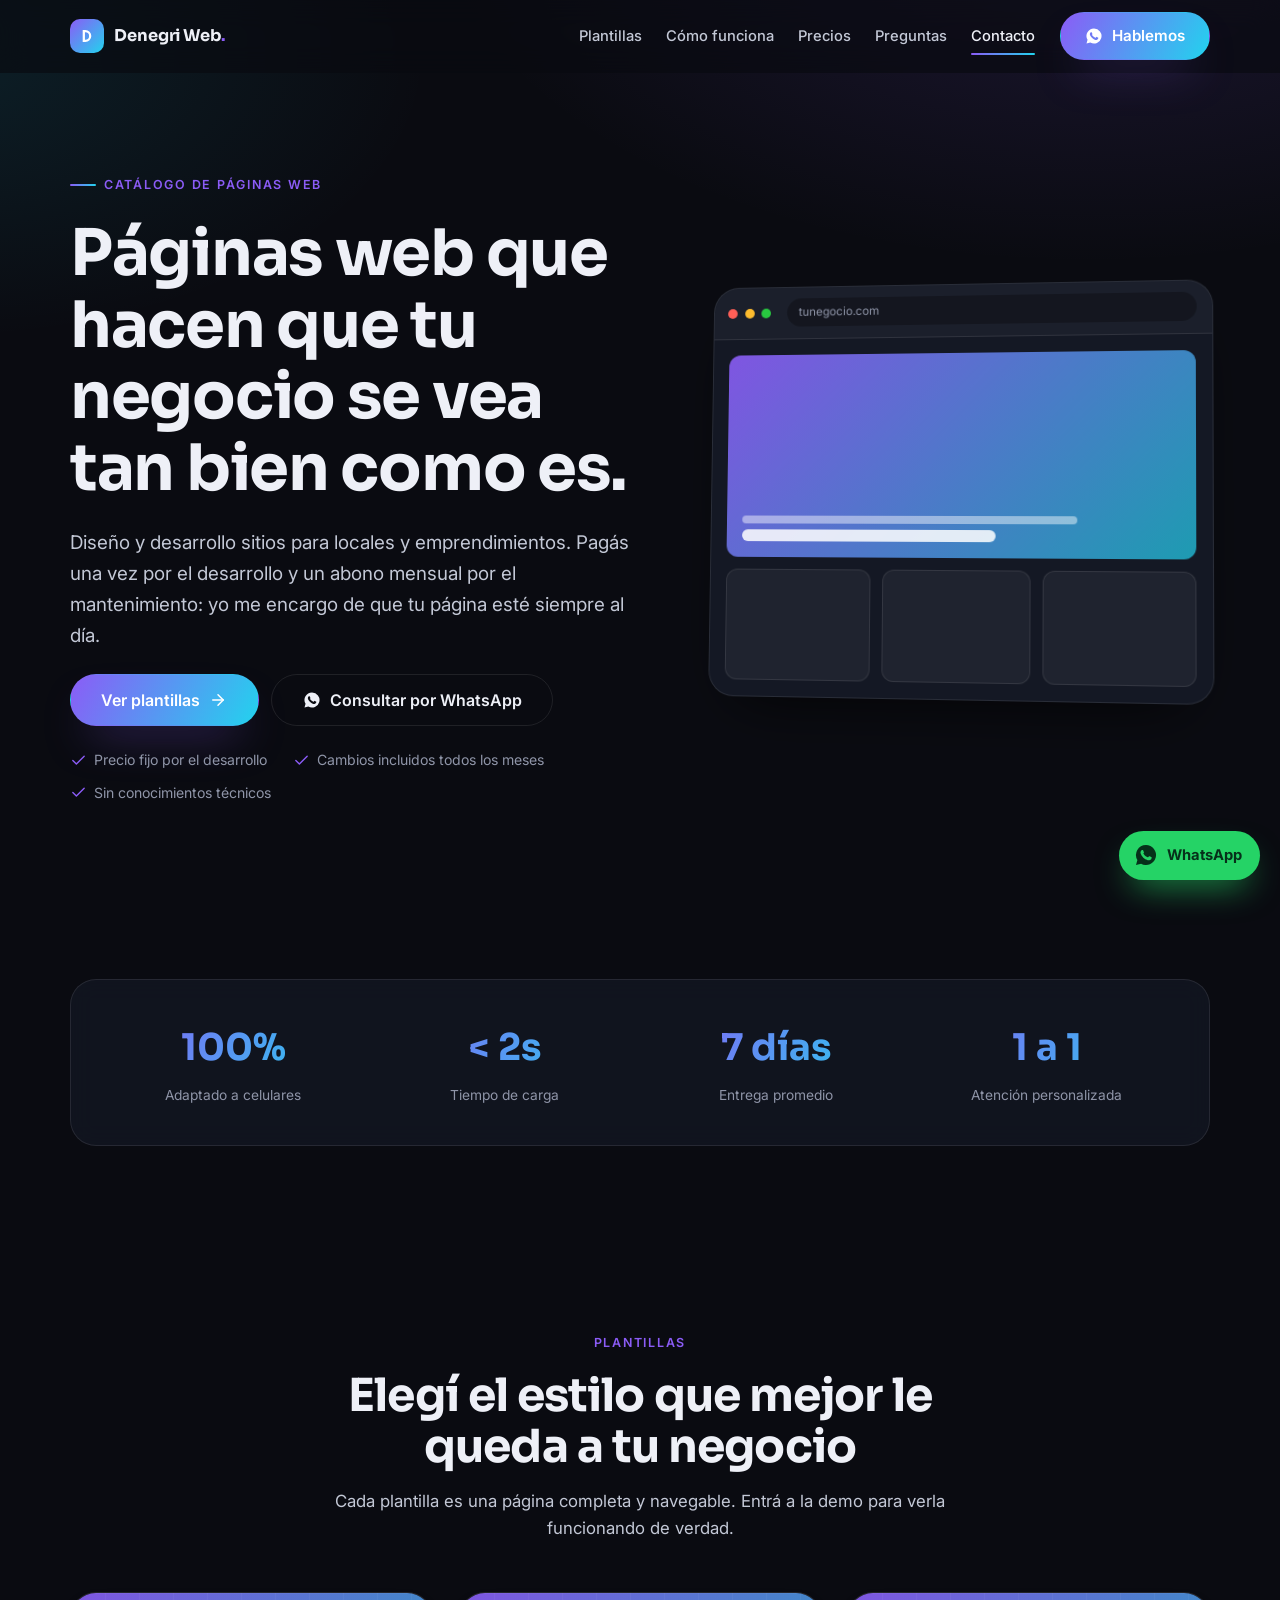
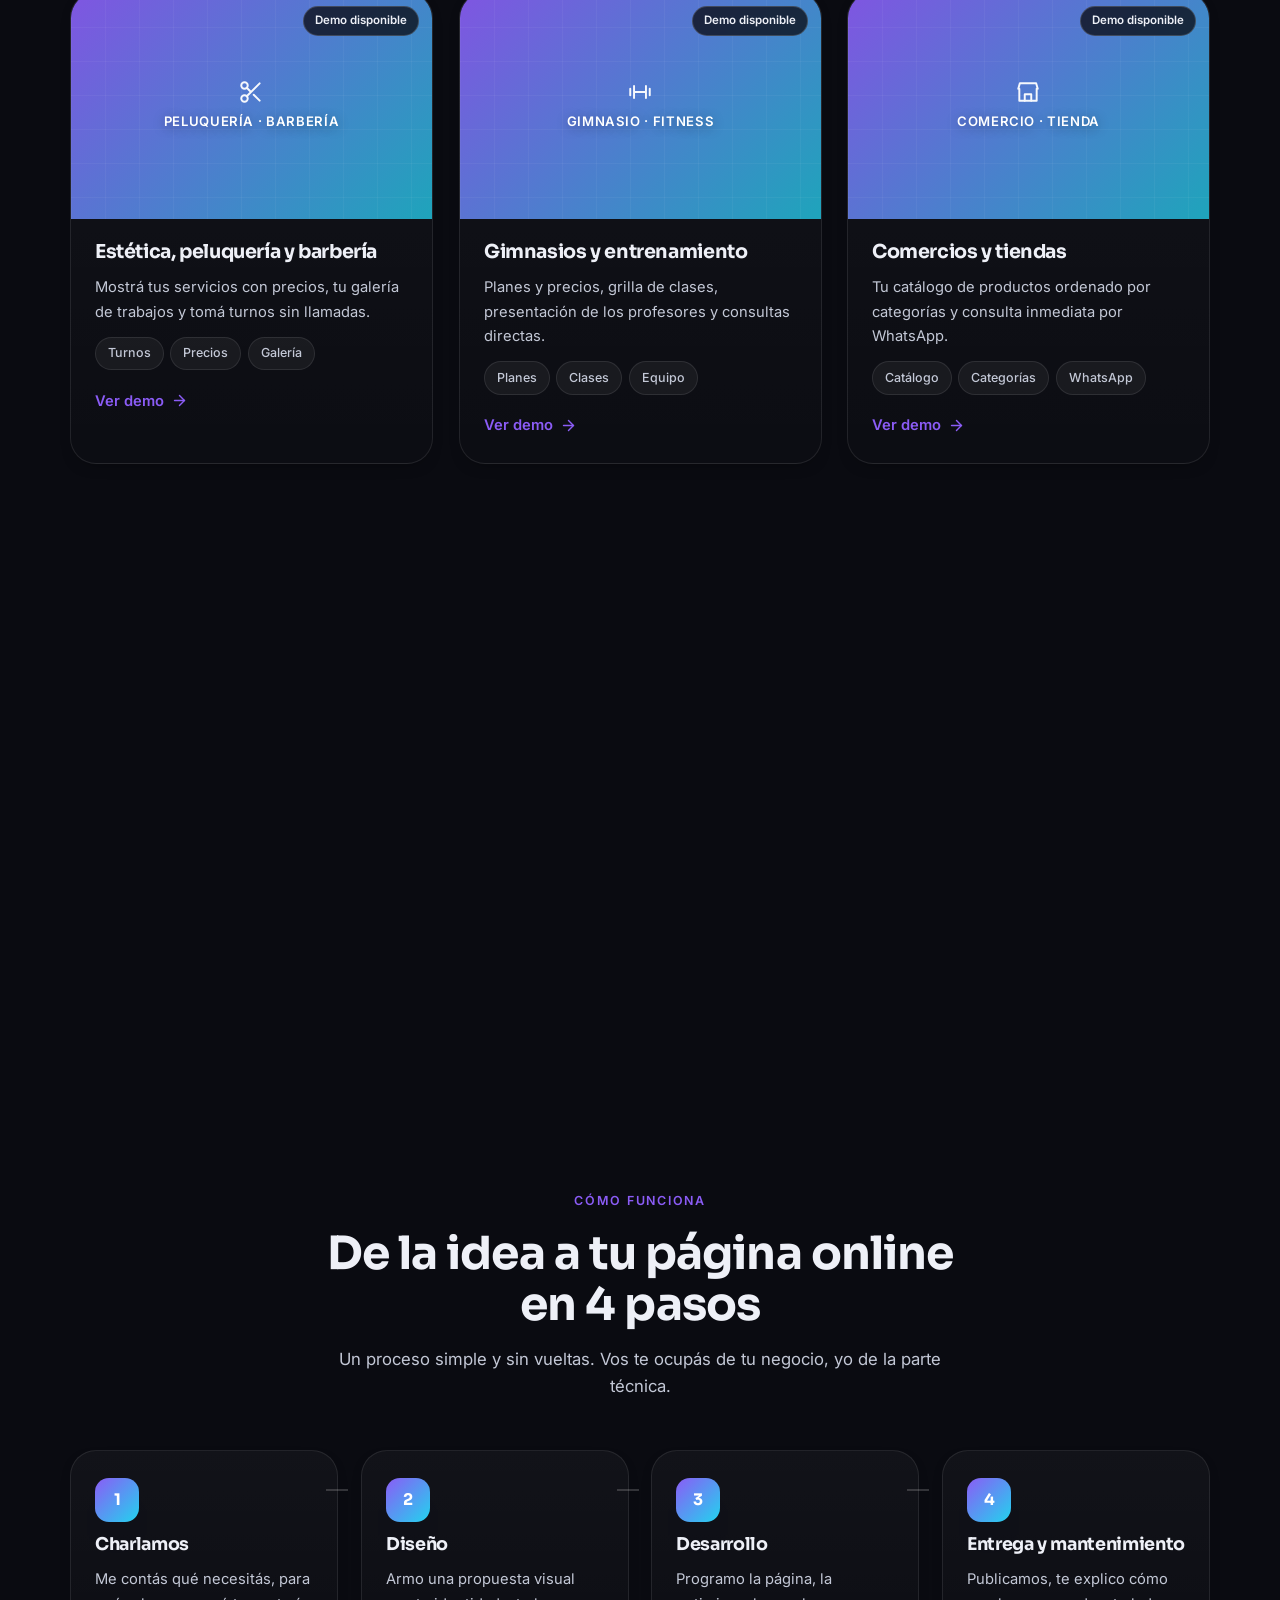
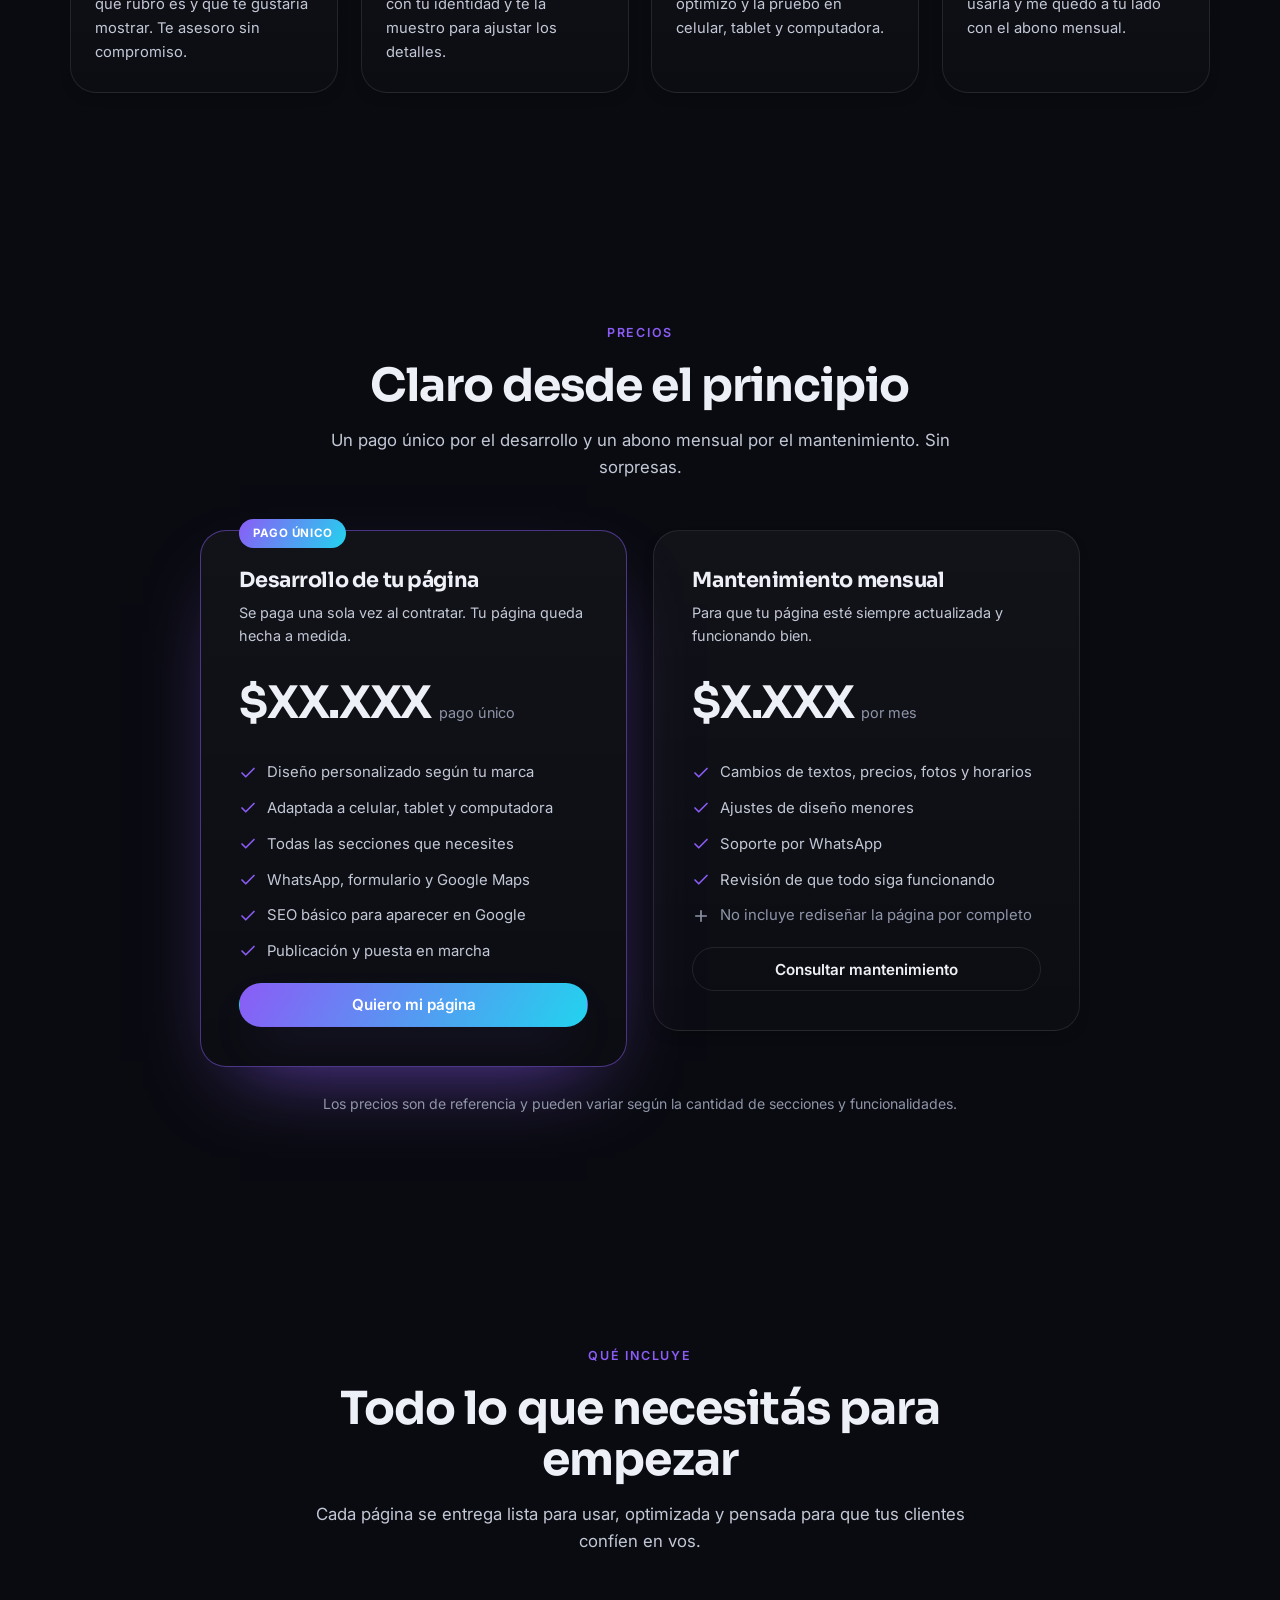
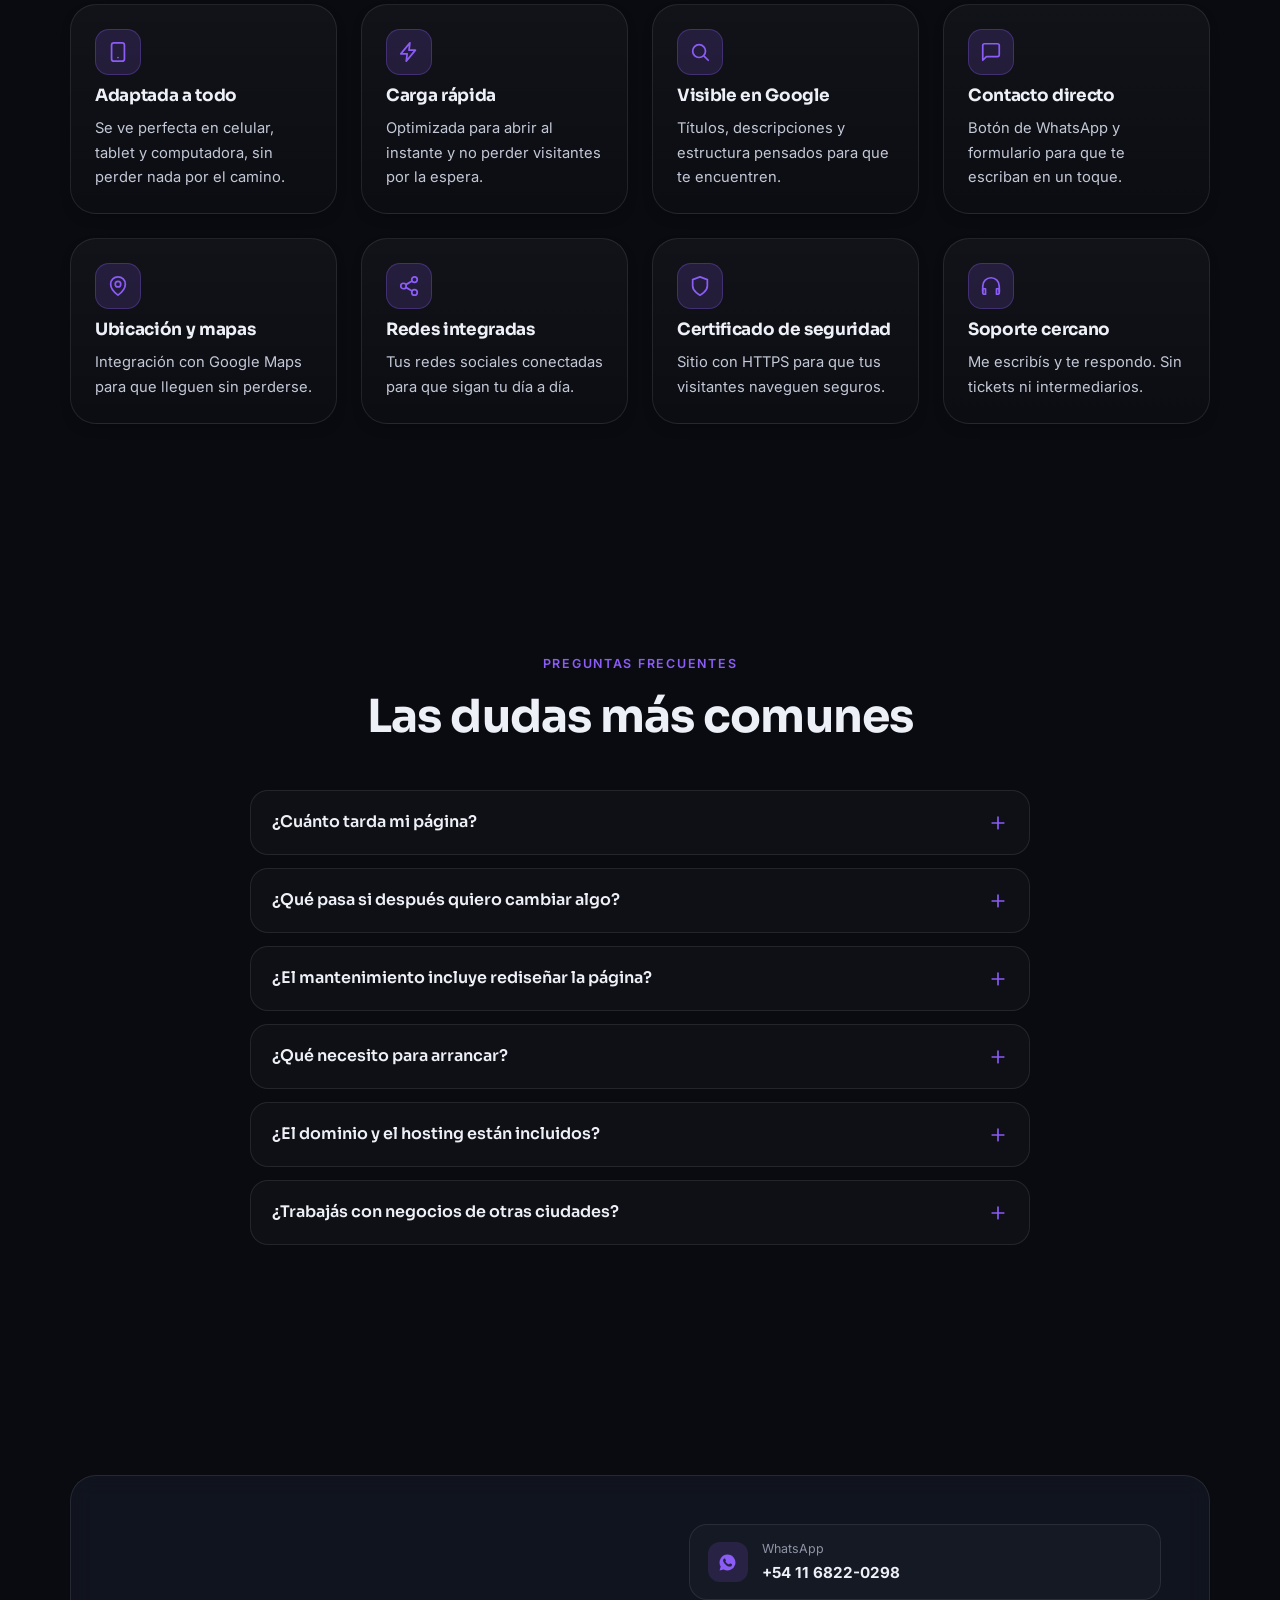
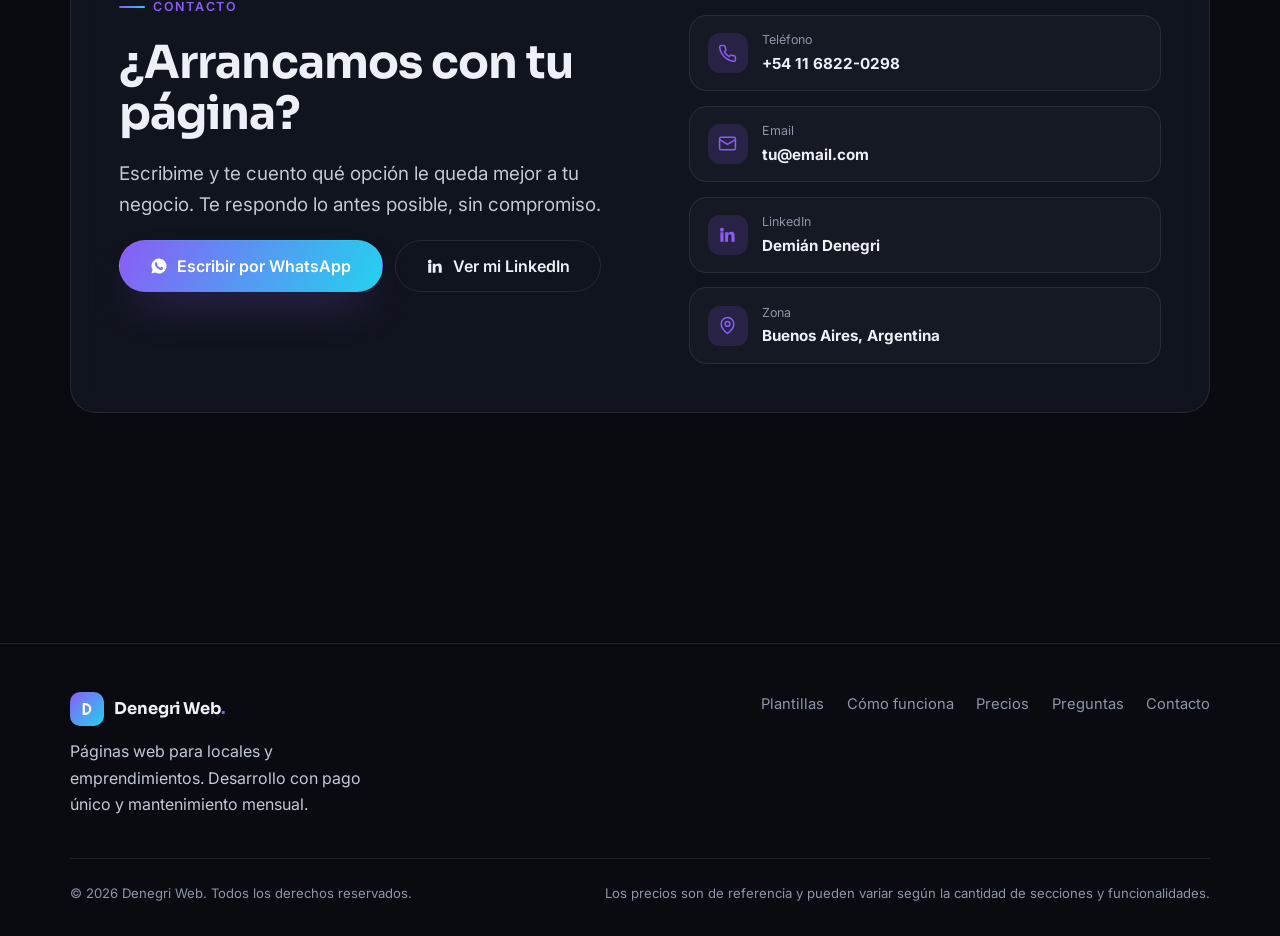
==== index.html @ c5ef7405 "Sitio inicial: catalogo de paginas web con 5 demos (Denegri Web)" ====
<!DOCTYPE html>
<html lang="es">
<head>
  <meta charset="UTF-8" />
  <meta name="viewport" content="width=device-width, initial-scale=1.0" />
  <title>Denegri Web — Páginas web para tu negocio</title>
  <meta name="description" content="Páginas web para locales y emprendimientos: pagás una vez por el desarrollo y un abono mensual por el mantenimiento. Mirá las plantillas disponibles." />
  <meta name="theme-color" content="#0a0b11" />
  <link rel="icon" type="image/svg+xml" href="assets/img/favicon.svg" />
  <link rel="apple-touch-icon" href="assets/img/favicon.svg" />

  <meta property="og:type" content="website" />
  <meta property="og:title" content="Catálogo de páginas web para tu negocio" />
  <meta property="og:description" content="Plantillas listas para tu local. Desarrollo con pago único y mantenimiento mensual." />

  <link rel="preconnect" href="https://fonts.googleapis.com" />
  <link rel="preconnect" href="https://fonts.gstatic.com" crossorigin />
  <link href="https://fonts.googleapis.com/css2?family=Sora:wght@500;600;700;800&family=Inter:wght@400;500;600;700&display=swap" rel="stylesheet" />

  <link rel="stylesheet" href="assets/css/base.css" />
  <link rel="stylesheet" href="assets/css/catalog.css" />
</head>
<body>
  <a class="skip-link" href="#contenido">Saltar al contenido</a>

  <!-- ============================================================ HEADER -->
  <header class="site-header" data-header>
    <div class="container site-header__inner">
      <a class="brand" href="#inicio" aria-label="Denegri Web — Inicio">
        <span class="brand__mark" aria-hidden="true">
          <svg viewBox="0 0 24 24" fill="currentColor"><path fill-rule="evenodd" d="M6.25 4h3.5a8 8 0 0 1 0 16H6.25zM9.25 7h0.5a5 5 0 0 1 0 10h-0.5z"/></svg>
        </span>
        <span class="brand__name"><span data-config="marca">Denegri Web</span><span class="brand__dot" aria-hidden="true">.</span></span>
      </a>

      <button class="menu-toggle" data-menu-toggle aria-expanded="false" aria-controls="nav-principal" aria-label="Abrir menú">
        <svg viewBox="0 0 24 24" fill="none" stroke="currentColor" stroke-width="2" stroke-linecap="round"><path d="M4 7h16M4 12h16M4 17h16"/></svg>
      </button>

      <nav class="site-nav" id="nav-principal" data-menu aria-label="Navegación principal">
        <div class="site-nav__links">
          <a href="#plantillas" data-nav-link>Plantillas</a>
          <a href="#proceso" data-nav-link>Cómo funciona</a>
          <a href="#precios" data-nav-link>Precios</a>
          <a href="#faq" data-nav-link>Preguntas</a>
          <a href="#contacto" data-nav-link>Contacto</a>
        </div>
        <a class="btn btn--primary" data-config-href="whatsapp">
          <svg viewBox="0 0 24 24" fill="currentColor" aria-hidden="true"><path d="M12 2a10 10 0 0 0-8.6 15.1L2 22l5.1-1.3A10 10 0 1 0 12 2Zm5.3 14.1c-.2.6-1.3 1.2-1.8 1.2-.5.1-1 .1-1.7-.1-.4-.1-.9-.3-1.6-.6-2.7-1.2-4.5-4-4.6-4.2-.1-.2-1.1-1.5-1.1-2.8s.7-2 .9-2.2c.2-.3.5-.3.7-.3h.5c.1 0 .4-.1.6.4l.7 1.7c.1.1.1.3 0 .5l-.3.4c-.1.1-.3.3-.1.6.2.3.8 1.3 1.7 2.1 1.2 1 2.1 1.3 2.4 1.5.3.1.4.1.6-.1l.8-.9c.2-.2.3-.2.6-.1l1.6.8c.2.1.4.2.4.3.1.1.1.6-.1 1.2Z"/></svg>
          Hablemos
        </a>
      </nav>
    </div>
  </header>

  <main id="contenido">

    <!-- ============================================================ HERO -->
    <section class="hero" id="inicio">
      <div class="container hero__grid">
        <div class="hero__copy reveal">
          <span class="eyebrow">Catálogo de páginas web</span>
          <h1 data-config="heroTitulo">Páginas web que hacen que tu negocio se vea tan bien como es.</h1>
          <p class="lead" data-config="heroSubtitulo">
            Diseño y desarrollo sitios para locales y emprendimientos. Pagás una vez por el desarrollo
            y un abono mensual por el mantenimiento: yo me encargo de que tu página esté siempre al día.
          </p>

          <div class="hero__actions">
            <a class="btn btn--primary btn--lg" href="#plantillas">
              Ver plantillas
              <svg viewBox="0 0 24 24" fill="none" stroke="currentColor" stroke-width="2" stroke-linecap="round" stroke-linejoin="round" aria-hidden="true"><path d="M5 12h14"/><path d="m12 5 7 7-7 7"/></svg>
            </a>
            <a class="btn btn--ghost btn--lg" data-config-href="whatsapp" data-wa="¡Hola! Quiero consultar por una página web para mi negocio.">
              <svg viewBox="0 0 24 24" fill="currentColor" aria-hidden="true"><path d="M12 2a10 10 0 0 0-8.6 15.1L2 22l5.1-1.3A10 10 0 1 0 12 2Zm5.3 14.1c-.2.6-1.3 1.2-1.8 1.2-.5.1-1 .1-1.7-.1-.4-.1-.9-.3-1.6-.6-2.7-1.2-4.5-4-4.6-4.2-.1-.2-1.1-1.5-1.1-2.8s.7-2 .9-2.2c.2-.3.5-.3.7-.3h.5c.1 0 .4-.1.6.4l.7 1.7c.1.1.1.3 0 .5l-.3.4c-.1.1-.3.3-.1.6.2.3.8 1.3 1.7 2.1 1.2 1 2.1 1.3 2.4 1.5.3.1.4.1.6-.1l.8-.9c.2-.2.3-.2.6-.1l1.6.8c.2.1.4.2.4.3.1.1.1.6-.1 1.2Z"/></svg>
              Consultar por WhatsApp
            </a>
          </div>

          <div class="hero__proof">
            <span>
              <svg viewBox="0 0 24 24" fill="none" stroke="currentColor" stroke-width="2" stroke-linecap="round" stroke-linejoin="round" aria-hidden="true"><path d="M20 6 9 17l-5-5"/></svg>
              Precio fijo por el desarrollo
            </span>
            <span>
              <svg viewBox="0 0 24 24" fill="none" stroke="currentColor" stroke-width="2" stroke-linecap="round" stroke-linejoin="round" aria-hidden="true"><path d="M20 6 9 17l-5-5"/></svg>
              Cambios incluidos todos los meses
            </span>
            <span>
              <svg viewBox="0 0 24 24" fill="none" stroke="currentColor" stroke-width="2" stroke-linecap="round" stroke-linejoin="round" aria-hidden="true"><path d="M20 6 9 17l-5-5"/></svg>
              Sin conocimientos técnicos
            </span>
          </div>
        </div>

        <div class="hero__visual reveal" data-delay="2" aria-hidden="true">
          <div class="browser">
            <div class="browser__bar">
              <span class="browser__dot"></span>
              <span class="browser__dot"></span>
              <span class="browser__dot"></span>
              <span class="browser__url">tunegocio.com</span>
            </div>
            <div class="browser__body">
              <div class="browser__hero"></div>
              <div class="browser__row">
                <div class="browser__cell"></div>
                <div class="browser__cell"></div>
                <div class="browser__cell"></div>
              </div>
            </div>
          </div>
        </div>
      </div>
    </section>

    <!-- ====================================================== STATS STRIP -->
    <section class="section--tight">
      <div class="container">
        <div class="panel stats reveal">
          <div class="stat"><strong>100%</strong><span>Adaptado a celulares</span></div>
          <div class="stat"><strong>&lt; 2s</strong><span>Tiempo de carga</span></div>
          <div class="stat"><strong>7 días</strong><span>Entrega promedio</span></div>
          <div class="stat"><strong>1 a 1</strong><span>Atención personalizada</span></div>
        </div>
      </div>
    </section>

    <!-- ======================================================= PLANTILLAS -->
    <section class="section" id="plantillas">
      <div class="container">
        <div class="section-head section-head--center reveal">
          <span class="eyebrow">Plantillas</span>
          <h2>Elegí el estilo que mejor le queda a tu negocio</h2>
          <p>Cada plantilla es una página completa y navegable. Entrá a la demo para verla funcionando de verdad.</p>
        </div>

        <div class="templates" style="margin-top: 3rem">

          <!-- 1. Peluquería -->
          <article class="template-card card reveal">
            <div class="template-card__preview">
              <div class="ph">
                <div class="ph__label">
                  <svg viewBox="0 0 24 24" fill="none" stroke="currentColor" stroke-width="1.8" stroke-linecap="round" stroke-linejoin="round"><circle cx="6" cy="6" r="3"/><circle cx="6" cy="18" r="3"/><path d="M20 4 8.1 15.9M14.5 14.5 20 20M8.1 8.1 12 12"/></svg>
                  Peluquería · Barbería
                </div>
              </div>
              <span class="template-card__flag">Demo disponible</span>
            </div>
            <div class="template-card__body">
              <h3>Estética, peluquería y barbería</h3>
              <p>Mostrá tus servicios con precios, tu galería de trabajos y tomá turnos sin llamadas.</p>
              <div class="template-card__tags">
                <span class="chip">Turnos</span>
                <span class="chip">Precios</span>
                <span class="chip">Galería</span>
              </div>
              <a class="template-card__link" href="demos/peluqueria.html">
                Ver demo
                <svg viewBox="0 0 24 24" fill="none" stroke="currentColor" stroke-width="2" stroke-linecap="round" stroke-linejoin="round" aria-hidden="true"><path d="M5 12h14"/><path d="m12 5 7 7-7 7"/></svg>
              </a>
            </div>
          </article>

          <!-- 2. Gimnasio -->
          <article class="template-card card reveal" data-delay="1">
            <div class="template-card__preview">
              <div class="ph">
                <div class="ph__label">
                  <svg viewBox="0 0 24 24" fill="none" stroke="currentColor" stroke-width="1.8" stroke-linecap="round" stroke-linejoin="round"><path d="M6.5 6.5v11M3 9v6M17.5 6.5v11M21 9v6M6.5 12h11"/></svg>
                  Gimnasio · Fitness
                </div>
              </div>
              <span class="template-card__flag">Demo disponible</span>
            </div>
            <div class="template-card__body">
              <h3>Gimnasios y entrenamiento</h3>
              <p>Planes y precios, grilla de clases, presentación de los profesores y consultas directas.</p>
              <div class="template-card__tags">
                <span class="chip">Planes</span>
                <span class="chip">Clases</span>
                <span class="chip">Equipo</span>
              </div>
              <a class="template-card__link" href="demos/gimnasio.html">
                Ver demo
                <svg viewBox="0 0 24 24" fill="none" stroke="currentColor" stroke-width="2" stroke-linecap="round" stroke-linejoin="round" aria-hidden="true"><path d="M5 12h14"/><path d="m12 5 7 7-7 7"/></svg>
              </a>
            </div>
          </article>

          <!-- 3. Tienda -->
          <article class="template-card card reveal" data-delay="2">
            <div class="template-card__preview">
              <div class="ph">
                <div class="ph__label">
                  <svg viewBox="0 0 24 24" fill="none" stroke="currentColor" stroke-width="1.8" stroke-linecap="round" stroke-linejoin="round"><path d="M3 9 4.5 4h15L21 9"/><path d="M4 9v11h16V9"/><path d="M9 20v-6h6v6"/></svg>
                  Comercio · Tienda
                </div>
              </div>
              <span class="template-card__flag">Demo disponible</span>
            </div>
            <div class="template-card__body">
              <h3>Comercios y tiendas</h3>
              <p>Tu catálogo de productos ordenado por categorías y consulta inmediata por WhatsApp.</p>
              <div class="template-card__tags">
                <span class="chip">Catálogo</span>
                <span class="chip">Categorías</span>
                <span class="chip">WhatsApp</span>
              </div>
              <a class="template-card__link" href="demos/tienda.html">
                Ver demo
                <svg viewBox="0 0 24 24" fill="none" stroke="currentColor" stroke-width="2" stroke-linecap="round" stroke-linejoin="round" aria-hidden="true"><path d="M5 12h14"/><path d="m12 5 7 7-7 7"/></svg>
              </a>
            </div>
          </article>

          <!-- 4. Servicios profesionales -->
          <article class="template-card card reveal" data-delay="3">
            <div class="template-card__preview">
              <div class="ph">
                <div class="ph__label">
                  <svg viewBox="0 0 24 24" fill="none" stroke="currentColor" stroke-width="1.8" stroke-linecap="round" stroke-linejoin="round"><rect x="2" y="7" width="20" height="14" rx="2"/><path d="M16 21V5a2 2 0 0 0-2-2h-4a2 2 0 0 0-2 2v16"/></svg>
                  Servicios profesionales
                </div>
              </div>
              <span class="template-card__flag">Demo disponible</span>
            </div>
            <div class="template-card__body">
              <h3>Servicios profesionales</h3>
              <p>Presentá tu trabajo con portfolio y testimonios para generar confianza desde el primer clic.</p>
              <div class="template-card__tags">
                <span class="chip">Portfolio</span>
                <span class="chip">Servicios</span>
                <span class="chip">Contacto</span>
              </div>
              <a class="template-card__link" href="demos/servicios.html">
                Ver demo
                <svg viewBox="0 0 24 24" fill="none" stroke="currentColor" stroke-width="2" stroke-linecap="round" stroke-linejoin="round" aria-hidden="true"><path d="M5 12h14"/><path d="m12 5 7 7-7 7"/></svg>
              </a>
            </div>
          </article>

          <!-- 5. Eventos -->
          <article class="template-card card reveal" data-delay="4">
            <div class="template-card__preview">
              <div class="ph">
                <div class="ph__label">
                  <svg viewBox="0 0 24 24" fill="none" stroke="currentColor" stroke-width="1.8" stroke-linecap="round" stroke-linejoin="round"><rect x="3" y="8" width="18" height="4" rx="1"/><path d="M5 12v9h14v-9M12 8v13"/><path d="M12 8a3 3 0 1 0-3-3c0 3 3 3 3 3Zm0 0a3 3 0 1 1 3-3c0 3-3 3-3 3Z"/></svg>
                  Eventos · Fiestas
                </div>
              </div>
              <span class="template-card__flag">Demo disponible</span>
            </div>
            <div class="template-card__body">
              <h3>Salones de eventos y fiestas</h3>
              <p>Mostrá el salón, los paquetes disponibles y recibí pedidos de presupuesto online.</p>
              <div class="template-card__tags">
                <span class="chip">Salón</span>
                <span class="chip">Paquetes</span>
                <span class="chip">Presupuesto</span>
              </div>
              <a class="template-card__link" href="demos/eventos.html">
                Ver demo
                <svg viewBox="0 0 24 24" fill="none" stroke="currentColor" stroke-width="2" stroke-linecap="round" stroke-linejoin="round" aria-hidden="true"><path d="M5 12h14"/><path d="m12 5 7 7-7 7"/></svg>
              </a>
            </div>
          </article>

        </div>
      </div>
    </section>

    <!-- ========================================================== PROCESO -->
    <section class="section" id="proceso">
      <div class="container">
        <div class="section-head section-head--center reveal">
          <span class="eyebrow">Cómo funciona</span>
          <h2>De la idea a tu página online en 4 pasos</h2>
          <p>Un proceso simple y sin vueltas. Vos te ocupás de tu negocio, yo de la parte técnica.</p>
        </div>

        <div class="process" style="margin-top: 3rem">
          <div class="step card reveal">
            <span class="step__num">1</span>
            <h3>Charlamos</h3>
            <p>Me contás qué necesitás, para qué rubro es y qué te gustaría mostrar. Te asesoro sin compromiso.</p>
          </div>
          <div class="step card reveal" data-delay="1">
            <span class="step__num">2</span>
            <h3>Diseño</h3>
            <p>Armo una propuesta visual con tu identidad y te la muestro para ajustar los detalles.</p>
          </div>
          <div class="step card reveal" data-delay="2">
            <span class="step__num">3</span>
            <h3>Desarrollo</h3>
            <p>Programo la página, la optimizo y la pruebo en celular, tablet y computadora.</p>
          </div>
          <div class="step card reveal" data-delay="3">
            <span class="step__num">4</span>
            <h3>Entrega y mantenimiento</h3>
            <p>Publicamos, te explico cómo usarla y me quedo a tu lado con el abono mensual.</p>
          </div>
        </div>
      </div>
    </section>

    <!-- ========================================================== PRECIOS -->
    <section class="section" id="precios">
      <div class="container">
        <div class="section-head section-head--center reveal">
          <span class="eyebrow">Precios</span>
          <h2>Claro desde el principio</h2>
          <p>Un pago único por el desarrollo y un abono mensual por el mantenimiento. Sin sorpresas.</p>
        </div>

        <div class="pricing" style="margin-top: 3rem">

          <!-- Pago único -->
          <article class="price-card card price-card--featured reveal">
            <span class="price-card__tag">Pago único</span>
            <div class="price-card__head">
              <h3>Desarrollo de tu página</h3>
              <p>Se paga una sola vez al contratar. Tu página queda hecha a medida.</p>
            </div>
            <div class="price-card__amount">
              <strong data-config="precios.desarrollo">$XX.XXX</strong>
              <span>pago único</span>
            </div>
            <ul>
              <li><svg viewBox="0 0 24 24" fill="none" stroke="currentColor" stroke-width="2.2" stroke-linecap="round" stroke-linejoin="round" aria-hidden="true"><path d="M20 6 9 17l-5-5"/></svg> Diseño personalizado según tu marca</li>
              <li><svg viewBox="0 0 24 24" fill="none" stroke="currentColor" stroke-width="2.2" stroke-linecap="round" stroke-linejoin="round" aria-hidden="true"><path d="M20 6 9 17l-5-5"/></svg> Adaptada a celular, tablet y computadora</li>
              <li><svg viewBox="0 0 24 24" fill="none" stroke="currentColor" stroke-width="2.2" stroke-linecap="round" stroke-linejoin="round" aria-hidden="true"><path d="M20 6 9 17l-5-5"/></svg> Todas las secciones que necesites</li>
              <li><svg viewBox="0 0 24 24" fill="none" stroke="currentColor" stroke-width="2.2" stroke-linecap="round" stroke-linejoin="round" aria-hidden="true"><path d="M20 6 9 17l-5-5"/></svg> WhatsApp, formulario y Google Maps</li>
              <li><svg viewBox="0 0 24 24" fill="none" stroke="currentColor" stroke-width="2.2" stroke-linecap="round" stroke-linejoin="round" aria-hidden="true"><path d="M20 6 9 17l-5-5"/></svg> SEO básico para aparecer en Google</li>
              <li><svg viewBox="0 0 24 24" fill="none" stroke="currentColor" stroke-width="2.2" stroke-linecap="round" stroke-linejoin="round" aria-hidden="true"><path d="M20 6 9 17l-5-5"/></svg> Publicación y puesta en marcha</li>
            </ul>
            <a class="btn btn--primary btn--block" data-config-href="whatsapp" data-wa="¡Hola! Quiero cotizar el desarrollo de mi página web.">Quiero mi página</a>
          </article>

          <!-- Mantenimiento -->
          <article class="price-card card reveal" data-delay="1">
            <div class="price-card__head">
              <h3>Mantenimiento mensual</h3>
              <p>Para que tu página esté siempre actualizada y funcionando bien.</p>
            </div>
            <div class="price-card__amount">
              <strong data-config="precios.mantenimiento">$X.XXX</strong>
              <span data-config="precios.mantenimientoPeriodo">por mes</span>
            </div>
            <ul>
              <li><svg viewBox="0 0 24 24" fill="none" stroke="currentColor" stroke-width="2.2" stroke-linecap="round" stroke-linejoin="round" aria-hidden="true"><path d="M20 6 9 17l-5-5"/></svg> Cambios de textos, precios, fotos y horarios</li>
              <li><svg viewBox="0 0 24 24" fill="none" stroke="currentColor" stroke-width="2.2" stroke-linecap="round" stroke-linejoin="round" aria-hidden="true"><path d="M20 6 9 17l-5-5"/></svg> Ajustes de diseño menores</li>
              <li><svg viewBox="0 0 24 24" fill="none" stroke="currentColor" stroke-width="2.2" stroke-linecap="round" stroke-linejoin="round" aria-hidden="true"><path d="M20 6 9 17l-5-5"/></svg> Soporte por WhatsApp</li>
              <li><svg viewBox="0 0 24 24" fill="none" stroke="currentColor" stroke-width="2.2" stroke-linecap="round" stroke-linejoin="round" aria-hidden="true"><path d="M20 6 9 17l-5-5"/></svg> Revisión de que todo siga funcionando</li>
              <li class="is-muted"><svg viewBox="0 0 24 24" fill="none" stroke="currentColor" stroke-width="2.2" stroke-linecap="round" stroke-linejoin="round" aria-hidden="true"><path d="M12 5v14M5 12h14"/></svg> No incluye rediseñar la página por completo</li>
            </ul>
            <a class="btn btn--ghost btn--block" data-config-href="whatsapp" data-wa="¡Hola! Quiero consultar por el mantenimiento mensual de mi página.">Consultar mantenimiento</a>
          </article>

        </div>

        <p class="price-note reveal" data-config="notaPie">
          Los precios son de referencia y pueden variar según la cantidad de secciones y funcionalidades.
        </p>
      </div>
    </section>

    <!-- ========================================================== INCLUYE -->
    <section class="section" id="incluye">
      <div class="container">
        <div class="section-head section-head--center reveal">
          <span class="eyebrow">Qué incluye</span>
          <h2>Todo lo que necesitás para empezar</h2>
          <p>Cada página se entrega lista para usar, optimizada y pensada para que tus clientes confíen en vos.</p>
        </div>

        <div class="grid grid--4" style="margin-top: 3rem">
          <div class="feature card reveal">
            <span class="feature__icon"><svg viewBox="0 0 24 24" fill="none" stroke="currentColor" stroke-width="1.9" stroke-linecap="round" stroke-linejoin="round"><rect x="5" y="2" width="14" height="20" rx="2.5"/><path d="M12 18h.01"/></svg></span>
            <h3>Adaptada a todo</h3>
            <p>Se ve perfecta en celular, tablet y computadora, sin perder nada por el camino.</p>
          </div>
          <div class="feature card reveal" data-delay="1">
            <span class="feature__icon"><svg viewBox="0 0 24 24" fill="none" stroke="currentColor" stroke-width="1.9" stroke-linecap="round" stroke-linejoin="round"><path d="M13 2 3 14h7l-1 8 10-12h-7z"/></svg></span>
            <h3>Carga rápida</h3>
            <p>Optimizada para abrir al instante y no perder visitantes por la espera.</p>
          </div>
          <div class="feature card reveal" data-delay="2">
            <span class="feature__icon"><svg viewBox="0 0 24 24" fill="none" stroke="currentColor" stroke-width="1.9" stroke-linecap="round" stroke-linejoin="round"><circle cx="11" cy="11" r="7"/><path d="m21 21-4.3-4.3"/></svg></span>
            <h3>Visible en Google</h3>
            <p>Títulos, descripciones y estructura pensados para que te encuentren.</p>
          </div>
          <div class="feature card reveal" data-delay="3">
            <span class="feature__icon"><svg viewBox="0 0 24 24" fill="none" stroke="currentColor" stroke-width="1.9" stroke-linecap="round" stroke-linejoin="round"><path d="M21 15a2 2 0 0 1-2 2H7l-4 4V5a2 2 0 0 1 2-2h14a2 2 0 0 1 2 2z"/></svg></span>
            <h3>Contacto directo</h3>
            <p>Botón de WhatsApp y formulario para que te escriban en un toque.</p>
          </div>
          <div class="feature card reveal">
            <span class="feature__icon"><svg viewBox="0 0 24 24" fill="none" stroke="currentColor" stroke-width="1.9" stroke-linecap="round" stroke-linejoin="round"><path d="M20 10c0 6-8 12-8 12s-8-6-8-12a8 8 0 0 1 16 0Z"/><circle cx="12" cy="10" r="3"/></svg></span>
            <h3>Ubicación y mapas</h3>
            <p>Integración con Google Maps para que lleguen sin perderse.</p>
          </div>
          <div class="feature card reveal" data-delay="1">
            <span class="feature__icon"><svg viewBox="0 0 24 24" fill="none" stroke="currentColor" stroke-width="1.9" stroke-linecap="round" stroke-linejoin="round"><circle cx="18" cy="5" r="3"/><circle cx="6" cy="12" r="3"/><circle cx="18" cy="19" r="3"/><path d="m8.6 13.5 6.8 4M15.4 6.5l-6.8 4"/></svg></span>
            <h3>Redes integradas</h3>
            <p>Tus redes sociales conectadas para que sigan tu día a día.</p>
          </div>
          <div class="feature card reveal" data-delay="2">
            <span class="feature__icon"><svg viewBox="0 0 24 24" fill="none" stroke="currentColor" stroke-width="1.9" stroke-linecap="round" stroke-linejoin="round"><path d="M12 22s8-4 8-10V5l-8-3-8 3v7c0 6 8 10 8 10Z"/></svg></span>
            <h3>Certificado de seguridad</h3>
            <p>Sitio con HTTPS para que tus visitantes naveguen seguros.</p>
          </div>
          <div class="feature card reveal" data-delay="3">
            <span class="feature__icon"><svg viewBox="0 0 24 24" fill="none" stroke="currentColor" stroke-width="1.9" stroke-linecap="round" stroke-linejoin="round"><path d="M3 18v-6a9 9 0 0 1 18 0v6"/><path d="M21 19a2 2 0 0 1-2 2h-1v-6h3zM3 19a2 2 0 0 0 2 2h1v-6H3z"/></svg></span>
            <h3>Soporte cercano</h3>
            <p>Me escribís y te respondo. Sin tickets ni intermediarios.</p>
          </div>
        </div>
      </div>
    </section>

    <!-- ============================================================== FAQ -->
    <section class="section" id="faq">
      <div class="container">
        <div class="section-head section-head--center reveal">
          <span class="eyebrow">Preguntas frecuentes</span>
          <h2>Las dudas más comunes</h2>
        </div>

        <div class="faq" style="margin-top: 3rem">
          <div class="faq-item reveal">
            <button class="faq-item__q" data-faq aria-expanded="false">
              ¿Cuánto tarda mi página?
              <svg viewBox="0 0 24 24" fill="none" stroke="currentColor" stroke-width="2" stroke-linecap="round" aria-hidden="true"><path d="M12 5v14M5 12h14"/></svg>
            </button>
            <div class="faq-answer"><div><p>En general entre 5 y 10 días, dependiendo de cuántas secciones tenga y de la rapidez con la que me pases los textos, fotos y tu logo.</p></div></div>
          </div>

          <div class="faq-item reveal" data-delay="1">
            <button class="faq-item__q" data-faq aria-expanded="false">
              ¿Qué pasa si después quiero cambiar algo?
              <svg viewBox="0 0 24 24" fill="none" stroke="currentColor" stroke-width="2" stroke-linecap="round" aria-hidden="true"><path d="M12 5v14M5 12h14"/></svg>
            </button>
            <div class="faq-answer"><div><p>Se hace con el abono mensual de mantenimiento. Me escribís lo que querés modificar (precios, fotos, horarios, textos, promociones) y yo lo actualizo por vos.</p></div></div>
          </div>

          <div class="faq-item reveal" data-delay="2">
            <button class="faq-item__q" data-faq aria-expanded="false">
              ¿El mantenimiento incluye rediseñar la página?
              <svg viewBox="0 0 24 24" fill="none" stroke="currentColor" stroke-width="2" stroke-linecap="round" aria-hidden="true"><path d="M12 5v14M5 12h14"/></svg>
            </button>
            <div class="faq-answer"><div><p>No. El abono cubre cambios, ajustes y mejoras sobre la página existente. Si querés reemplazarla por completo o cambiar gran parte del diseño, se cotiza aparte como un desarrollo nuevo.</p></div></div>
          </div>

          <div class="faq-item reveal" data-delay="3">
            <button class="faq-item__q" data-faq aria-expanded="false">
              ¿Qué necesito para arrancar?
              <svg viewBox="0 0 24 24" fill="none" stroke="currentColor" stroke-width="2" stroke-linecap="round" aria-hidden="true"><path d="M12 5v14M5 12h14"/></svg>
            </button>
            <div class="faq-answer"><div><p>Idealmente tu logo, algunas fotos y los textos de tus servicios. Si no los tenés, no hay problema: te ayudo a armarlos durante el proceso.</p></div></div>
          </div>

          <div class="faq-item reveal" data-delay="4">
            <button class="faq-item__q" data-faq aria-expanded="false">
              ¿El dominio y el hosting están incluidos?
              <svg viewBox="0 0 24 24" fill="none" stroke="currentColor" stroke-width="2" stroke-linecap="round" aria-hidden="true"><path d="M12 5v14M5 12h14"/></svg>
            </button>
            <div class="faq-answer"><div><p>Te dejo todo publicado y funcionando. El dominio y el hosting son servicios aparte (se pagan una vez al año) y te ayudo a elegir la opción más conveniente para tu caso.</p></div></div>
          </div>

          <div class="faq-item reveal" data-delay="5">
            <button class="faq-item__q" data-faq aria-expanded="false">
              ¿Trabajás con negocios de otras ciudades?
              <svg viewBox="0 0 24 24" fill="none" stroke="currentColor" stroke-width="2" stroke-linecap="round" aria-hidden="true"><path d="M12 5v14M5 12h14"/></svg>
            </button>
            <div class="faq-answer"><div><p>¡Sí! Todo el proceso se hace de forma remota, así que puedo trabajar con vos sin importar dónde estés.</p></div></div>
          </div>
        </div>
      </div>
    </section>

    <!-- ========================================================= CONTACTO -->
    <section class="section" id="contacto">
      <div class="container">
        <div class="panel contact-grid" style="padding: clamp(1.6rem, 4vw, 3rem)">
          <div class="contact-copy reveal">
            <span class="eyebrow">Contacto</span>
            <h2>¿Arrancamos con tu página?</h2>
            <p class="lead">
              Escribime y te cuento qué opción le queda mejor a tu negocio. Te respondo lo antes posible,
              sin compromiso.
            </p>
            <div class="hero-actions">
              <a class="btn btn--primary btn--lg" data-config-href="whatsapp" data-wa="¡Hola! Quiero empezar con mi página web.">
                <svg viewBox="0 0 24 24" fill="currentColor" aria-hidden="true"><path d="M12 2a10 10 0 0 0-8.6 15.1L2 22l5.1-1.3A10 10 0 1 0 12 2Zm5.3 14.1c-.2.6-1.3 1.2-1.8 1.2-.5.1-1 .1-1.7-.1-.4-.1-.9-.3-1.6-.6-2.7-1.2-4.5-4-4.6-4.2-.1-.2-1.1-1.5-1.1-2.8s.7-2 .9-2.2c.2-.3.5-.3.7-.3h.5c.1 0 .4-.1.6.4l.7 1.7c.1.1.1.3 0 .5l-.3.4c-.1.1-.3.3-.1.6.2.3.8 1.3 1.7 2.1 1.2 1 2.1 1.3 2.4 1.5.3.1.4.1.6-.1l.8-.9c.2-.2.3-.2.6-.1l1.6.8c.2.1.4.2.4.3.1.1.1.6-.1 1.2Z"/></svg>
                Escribir por WhatsApp
              </a>
              <a class="btn btn--ghost btn--lg" data-config-href="linkedin" data-config-if="linkedin">
                <svg viewBox="0 0 24 24" fill="currentColor" aria-hidden="true"><path d="M4.98 3.5a2.5 2.5 0 1 0 .02 5 2.5 2.5 0 0 0-.02-5ZM3 9h4v12H3zM9 9h3.8v1.7h.06c.53-1 1.83-2.05 3.76-2.05C20.3 8.65 21 11 21 14.1V21h-4v-6.1c0-1.45-.03-3.3-2-3.3-2 0-2.3 1.57-2.3 3.2V21H9z"/></svg>
                Ver mi LinkedIn
              </a>
            </div>
          </div>

          <div class="contact-list reveal" data-delay="1">
            <a data-config-href="whatsapp" data-wa="¡Hola! Quiero consultar por una página web.">
              <span class="contact-list__icon" aria-hidden="true"><svg viewBox="0 0 24 24" fill="currentColor"><path d="M12 2a10 10 0 0 0-8.6 15.1L2 22l5.1-1.3A10 10 0 1 0 12 2Zm5.3 14.1c-.2.6-1.3 1.2-1.8 1.2-.5.1-1 .1-1.7-.1-.4-.1-.9-.3-1.6-.6-2.7-1.2-4.5-4-4.6-4.2-.1-.2-1.1-1.5-1.1-2.8s.7-2 .9-2.2c.2-.3.5-.3.7-.3h.5c.1 0 .4-.1.6.4l.7 1.7c.1.1.1.3 0 .5l-.3.4c-.1.1-.3.3-.1.6.2.3.8 1.3 1.7 2.1 1.2 1 2.1 1.3 2.4 1.5.3.1.4.1.6-.1l.8-.9c.2-.2.3-.2.6-.1l1.6.8c.2.1.4.2.4.3.1.1.1.6-.1 1.2Z"/></svg></span>
              <span class="contact-list__text"><small>WhatsApp</small><strong data-config="telefono">+54 9 11 XXXX-XXXX</strong></span>
            </a>

            <a data-config-href="telefono">
              <span class="contact-list__icon" aria-hidden="true"><svg viewBox="0 0 24 24" fill="none" stroke="currentColor" stroke-width="1.9" stroke-linecap="round" stroke-linejoin="round"><path d="M22 16.9v3a2 2 0 0 1-2.2 2 19.8 19.8 0 0 1-8.6-3.1 19.5 19.5 0 0 1-6-6A19.8 19.8 0 0 1 2.1 4.2 2 2 0 0 1 4.1 2h3a2 2 0 0 1 2 1.7c.1 1 .4 1.9.7 2.8a2 2 0 0 1-.5 2.1L8.1 9.9a16 16 0 0 0 6 6l1.3-1.3a2 2 0 0 1 2.1-.4c.9.3 1.8.6 2.8.7a2 2 0 0 1 1.7 2Z"/></svg></span>
              <span class="contact-list__text"><small>Teléfono</small><strong data-config="telefono">+54 9 11 XXXX-XXXX</strong></span>
            </a>

            <a data-config-href="email">
              <span class="contact-list__icon" aria-hidden="true"><svg viewBox="0 0 24 24" fill="none" stroke="currentColor" stroke-width="1.9" stroke-linecap="round" stroke-linejoin="round"><rect x="2" y="4" width="20" height="16" rx="2"/><path d="m2 7 10 6 10-6"/></svg></span>
              <span class="contact-list__text"><small>Email</small><strong data-config="email">tu@email.com</strong></span>
            </a>

            <a data-config-href="linkedin" data-config-if="linkedin">
              <span class="contact-list__icon" aria-hidden="true"><svg viewBox="0 0 24 24" fill="currentColor"><path d="M4.98 3.5a2.5 2.5 0 1 0 .02 5 2.5 2.5 0 0 0-.02-5ZM3 9h4v12H3zM9 9h3.8v1.7h.06c.53-1 1.83-2.05 3.76-2.05C20.3 8.65 21 11 21 14.1V21h-4v-6.1c0-1.45-.03-3.3-2-3.3-2 0-2.3 1.57-2.3 3.2V21H9z"/></svg></span>
              <span class="contact-list__text"><small>LinkedIn</small><strong data-config="profesional">[TU NOMBRE]</strong></span>
            </a>

            <a data-config-href="instagram" data-config-if="instagram">
              <span class="contact-list__icon" aria-hidden="true"><svg viewBox="0 0 24 24" fill="none" stroke="currentColor" stroke-width="1.9" stroke-linecap="round" stroke-linejoin="round"><rect x="3" y="3" width="18" height="18" rx="5"/><circle cx="12" cy="12" r="4"/><path d="M17.5 6.5h.01"/></svg></span>
              <span class="contact-list__text"><small>Instagram</small><strong>Ver perfil</strong></span>
            </a>

            <div class="contact-row">
              <span class="contact-list__icon" aria-hidden="true"><svg viewBox="0 0 24 24" fill="none" stroke="currentColor" stroke-width="1.9" stroke-linecap="round" stroke-linejoin="round"><path d="M20 10c0 6-8 12-8 12s-8-6-8-12a8 8 0 0 1 16 0Z"/><circle cx="12" cy="10" r="3"/></svg></span>
              <span class="contact-list__text"><small>Zona</small><strong data-config="ubicacion">[TU CIUDAD], Argentina</strong></span>
            </div>
          </div>
        </div>
      </div>
    </section>
  </main>

  <!-- ============================================================= FOOTER -->
  <footer class="site-footer">
    <div class="container">
      <div class="footer-grid">
        <div class="footer-brand">
          <a class="brand" href="#inicio">
            <span class="brand__mark" aria-hidden="true">
              <svg viewBox="0 0 24 24" fill="currentColor"><path fill-rule="evenodd" d="M6.25 4h3.5a8 8 0 0 1 0 16H6.25zM9.25 7h0.5a5 5 0 0 1 0 10h-0.5z"/></svg>
            </span>
            <span class="brand__name"><span data-config="marca">Denegri Web</span><span class="brand__dot" aria-hidden="true">.</span></span>
          </a>
          <p>Páginas web para locales y emprendimientos. Desarrollo con pago único y mantenimiento mensual.</p>
        </div>

        <nav class="footer-links" aria-label="Enlaces del pie">
          <a href="#plantillas">Plantillas</a>
          <a href="#proceso">Cómo funciona</a>
          <a href="#precios">Precios</a>
          <a href="#faq">Preguntas</a>
          <a href="#contacto">Contacto</a>
        </nav>
      </div>

      <div class="footer-bottom">
        <span>© <span data-year>2026</span> <span data-config="marca">[TU MARCA]</span>. Todos los derechos reservados.</span>
        <span data-config="notaPie"></span>
      </div>
    </div>
  </footer>

  <!-- ================================================= BOTÓN WHATSAPP -->
  <a class="wa-float" data-config-href="whatsapp" aria-label="Escribinos por WhatsApp">
    <svg viewBox="0 0 24 24" fill="currentColor" aria-hidden="true"><path d="M12 2a10 10 0 0 0-8.6 15.1L2 22l5.1-1.3A10 10 0 1 0 12 2Zm5.3 14.1c-.2.6-1.3 1.2-1.8 1.2-.5.1-1 .1-1.7-.1-.4-.1-.9-.3-1.6-.6-2.7-1.2-4.5-4-4.6-4.2-.1-.2-1.1-1.5-1.1-2.8s.7-2 .9-2.2c.2-.3.5-.3.7-.3h.5c.1 0 .4-.1.6.4l.7 1.7c.1.1.1.3 0 .5l-.3.4c-.1.1-.3.3-.1.6.2.3.8 1.3 1.7 2.1 1.2 1 2.1 1.3 2.4 1.5.3.1.4.1.6-.1l.8-.9c.2-.2.3-.2.6-.1l1.6.8c.2.1.4.2.4.3.1.1.1.6-.1 1.2Z"/></svg>
    <span>WhatsApp</span>
  </a>

  <script src="assets/js/config.js"></script>
  <script src="assets/js/main.js"></script>
</body>
</html>
---- assets/css/base.css ----
/* ============================================================================
   BASE — variables, reset, tipografía y componentes compartidos
   (catálogo + demos). Los acentos de color cambian según el rubro.
   ============================================================================ */

:root {
  /* Superficies */
  --bg: #0a0b11;
  --bg-soft: #0e1018;
  --surface: #141824;
  --surface-2: #1a1f2e;
  --border: rgba(255, 255, 255, 0.09);
  --border-strong: rgba(255, 255, 255, 0.17);

  /* Texto */
  --text: #eef0f7;
  --text-soft: #c3c8d6;
  --muted: #8f95a8;

  /* Acento por defecto (se sobreescribe con [data-accent]) */
  --accent: #8b5cf6;
  --accent-rgb: 139, 92, 246;
  --accent-2: #22d3ee;
  --accent-2-rgb: 34, 211, 238;

  /* Formas */
  --radius-sm: 12px;
  --radius: 18px;
  --radius-lg: 26px;
  --pill: 999px;

  /* Sombras */
  --shadow-sm: 0 6px 18px -12px rgba(0, 0, 0, 0.8);
  --shadow: 0 26px 60px -28px rgba(0, 0, 0, 0.85);
  --shadow-accent: 0 22px 45px -20px rgba(var(--accent-rgb), 0.65);

  /* Layout */
  --container: 1140px;
  --header-h: 72px;
  --demobar-h: 52px;
  --section-y: clamp(64px, 9vw, 120px);

  /* Tipografía */
  --font-body: "Inter", system-ui, -apple-system, "Segoe UI", Roboto, Arial, sans-serif;
  --font-head: "Sora", "Inter", system-ui, -apple-system, "Segoe UI", Roboto, sans-serif;

  --ease: cubic-bezier(0.22, 0.61, 0.36, 1);
}

/* ----------------------------------------- acentos por rubro (demos) ------ */
[data-accent="peluqueria"] { --accent: #a855f7; --accent-rgb: 168, 85, 247; --accent-2: #f472b6; --accent-2-rgb: 244, 114, 182; }
[data-accent="gimnasio"]   { --accent: #ff7a18; --accent-rgb: 255, 122, 24; --accent-2: #ef4444; --accent-2-rgb: 239, 68, 68; }
[data-accent="tienda"]     { --accent: #10b981; --accent-rgb: 16, 185, 129; --accent-2: #22d3ee; --accent-2-rgb: 34, 211, 238; }
[data-accent="servicios"]  { --accent: #3b82f6; --accent-rgb: 59, 130, 246; --accent-2: #22d3ee; --accent-2-rgb: 34, 211, 238; }
[data-accent="eventos"]    { --accent: #f0b429; --accent-rgb: 240, 180, 41; --accent-2: #ec4899; --accent-2-rgb: 236, 72, 153; }

/* ------------------------------------------------------------- reset ----- */
*,
*::before,
*::after { box-sizing: border-box; }

* { margin: 0; }

html { -webkit-text-size-adjust: 100%; scroll-behavior: smooth; }

body {
  min-height: 100vh;
  font-family: var(--font-body);
  font-size: 16px;
  line-height: 1.65;
  color: var(--text);
  background:
    radial-gradient(1100px 620px at 85% -12%, rgba(var(--accent-rgb), 0.16), transparent 60%),
    radial-gradient(900px 520px at -5% 6%, rgba(var(--accent-2-rgb), 0.1), transparent 55%),
    var(--bg);
  background-attachment: fixed;
  -webkit-font-smoothing: antialiased;
  overflow-x: hidden;
}

body.menu-open { overflow: hidden; }

img, svg, video { display: block; max-width: 100%; }

a { color: inherit; text-decoration: none; }

button { font: inherit; color: inherit; background: none; border: 0; cursor: pointer; }

ul { list-style: none; padding: 0; }

h1, h2, h3, h4 {
  font-family: var(--font-head);
  font-weight: 700;
  line-height: 1.12;
  letter-spacing: -0.02em;
}

h1 { font-size: clamp(2.2rem, 6vw, 4rem); }
h2 { font-size: clamp(1.75rem, 4.2vw, 2.85rem); }
h3 { font-size: clamp(1.15rem, 2.2vw, 1.4rem); }

p { color: var(--text-soft); }

:focus-visible {
  outline: 2px solid var(--accent);
  outline-offset: 3px;
  border-radius: 6px;
}

::selection { background: rgba(var(--accent-rgb), 0.4); }

/* --------------------------------------------------------- utilidades ---- */
.container {
  width: min(100% - 2.5rem, var(--container));
  margin-inline: auto;
}

.section { padding-block: var(--section-y); }
.section--tight { padding-block: clamp(40px, 6vw, 72px); }

.sr-only {
  position: absolute;
  width: 1px; height: 1px;
  padding: 0; margin: -1px;
  overflow: hidden;
  clip: rect(0 0 0 0);
  white-space: nowrap;
  border: 0;
}

.skip-link {
  position: absolute;
  left: 50%; top: -100px;
  transform: translateX(-50%);
  z-index: 999;
  padding: 0.7rem 1.2rem;
  border-radius: var(--pill);
  background: var(--accent);
  color: #fff;
  font-weight: 600;
  transition: top 0.25s var(--ease);
}
.skip-link:focus { top: 12px; }

/* ------------------------------------------------ encabezados de sección -- */
.eyebrow {
  display: inline-flex;
  align-items: center;
  gap: 0.5rem;
  font-size: 0.78rem;
  font-weight: 600;
  letter-spacing: 0.14em;
  text-transform: uppercase;
  color: var(--accent);
}
.eyebrow::before {
  content: "";
  width: 26px; height: 2px;
  border-radius: 2px;
  background: linear-gradient(90deg, var(--accent), var(--accent-2));
}

.section-head { max-width: 660px; display: grid; gap: 1rem; }
.section-head--center { margin-inline: auto; text-align: center; justify-items: center; }
.section-head--center .eyebrow::before { display: none; }
.section-head p { font-size: 1.05rem; }

.lead { font-size: clamp(1.02rem, 2vw, 1.18rem); color: var(--text-soft); }

/* ---------------------------------------------------------- botones ----- */
.btn {
  --btn-bg: var(--surface-2);
  --btn-fg: var(--text);
  display: inline-flex;
  align-items: center;
  justify-content: center;
  gap: 0.55rem;
  padding: 0.85rem 1.5rem;
  border-radius: var(--pill);
  background: var(--btn-bg);
  color: var(--btn-fg);
  font-weight: 600;
  font-size: 0.95rem;
  line-height: 1;
  border: 1px solid var(--border);
  transition: transform 0.25s var(--ease), box-shadow 0.25s var(--ease),
    background 0.25s var(--ease), border-color 0.25s var(--ease), opacity 0.25s var(--ease);
  white-space: nowrap;
}
.btn svg { width: 18px; height: 18px; flex: none; }
.btn:hover { transform: translateY(-2px); }
.btn:active { transform: translateY(0); }

.btn--primary {
  --btn-fg: #fff;
  background: linear-gradient(120deg, var(--accent), var(--accent-2));
  border-color: transparent;
  box-shadow: var(--shadow-accent);
}
.btn--primary:hover { box-shadow: 0 28px 55px -18px rgba(var(--accent-rgb), 0.8); }

.btn--ghost { background: transparent; }
.btn--ghost:hover { background: rgba(255, 255, 255, 0.05); border-color: var(--border-strong); }

.btn--lg { padding: 1rem 1.9rem; font-size: 1rem; }
.btn--block { width: 100%; }

/* ------------------------------------------------------------ chips ----- */
.chip {
  display: inline-flex;
  align-items: center;
  gap: 0.4rem;
  padding: 0.35rem 0.75rem;
  border-radius: var(--pill);
  background: rgba(255, 255, 255, 0.05);
  border: 1px solid var(--border);
  font-size: 0.78rem;
  font-weight: 500;
  color: var(--text-soft);
}
.chip--accent {
  background: rgba(var(--accent-rgb), 0.14);
  border-color: rgba(var(--accent-rgb), 0.35);
  color: var(--text);
}

/* ------------------------------------------------------------ tarjetas -- */
.card {
  background: linear-gradient(180deg, rgba(255, 255, 255, 0.035), rgba(255, 255, 255, 0.01));
  border: 1px solid var(--border);
  border-radius: var(--radius-lg);
  box-shadow: var(--shadow-sm);
}

/* ---------------------------------------- panel / caja de vidrio --------- */
.panel {
  background: rgba(20, 24, 36, 0.72);
  backdrop-filter: blur(12px);
  -webkit-backdrop-filter: blur(12px);
  border: 1px solid var(--border);
  border-radius: var(--radius-lg);
}

/* -------------------------------------------------- placeholder visual -- */
/* Bloques con degradado que reemplazan a las fotos reales.               */
.ph {
  position: relative;
  display: grid;
  place-items: center;
  overflow: hidden;
  border-radius: var(--radius);
  background:
    linear-gradient(135deg, rgba(var(--accent-rgb), 0.9), rgba(var(--accent-2-rgb), 0.75)),
    var(--surface);
  color: #fff;
  text-align: center;
  isolation: isolate;
}
.ph::after {
  content: "";
  position: absolute;
  inset: 0;
  background-image:
    linear-gradient(rgba(255, 255, 255, 0.09) 1px, transparent 1px),
    linear-gradient(90deg, rgba(255, 255, 255, 0.09) 1px, transparent 1px);
  background-size: 34px 34px;
  opacity: 0.5;
  z-index: -1;
}
.ph__label {
  display: grid;
  gap: 0.35rem;
  padding: 1rem;
  font-size: 0.82rem;
  font-weight: 600;
  letter-spacing: 0.05em;
  text-transform: uppercase;
  text-shadow: 0 2px 12px rgba(0, 0, 0, 0.35);
}
.ph__label svg { width: 26px; height: 26px; margin-inline: auto; opacity: 0.95; }
.ph__label small {
  font-size: 0.72rem;
  font-weight: 500;
  letter-spacing: 0.02em;
  text-transform: none;
  opacity: 0.85;
}
.ph--16x9 { aspect-ratio: 16 / 9; }
.ph--4x3 { aspect-ratio: 4 / 3; }
.ph--1x1 { aspect-ratio: 1 / 1; }
.ph--3x4 { aspect-ratio: 3 / 4; }
.ph--soft {
  background: var(--surface-2);
  border: 1px dashed var(--border-strong);
  color: var(--muted);
}
.ph--soft::after { display: none; }

/* --------------------------------------------------------- franjas ------ */
.strip {
  display: flex;
  flex-wrap: wrap;
  gap: 1rem 2.5rem;
  align-items: center;
  justify-content: center;
  padding: 1.1rem 1.5rem;
  border-block: 1px solid var(--border);
  color: var(--muted);
  font-size: 0.9rem;
}
.strip strong { color: var(--text); font-family: var(--font-head); }
.strip__item { display: inline-flex; align-items: center; gap: 0.5rem; }
.strip__item svg { width: 18px; height: 18px; color: var(--accent); }

/* ------------------------------------------------------------- grids ----- */
.grid { display: grid; gap: 1.5rem; }
.grid--2 { grid-template-columns: repeat(2, minmax(0, 1fr)); }
.grid--3 { grid-template-columns: repeat(3, minmax(0, 1fr)); }
.grid--4 { grid-template-columns: repeat(4, minmax(0, 1fr)); }
.grid--auto { grid-template-columns: repeat(auto-fill, minmax(240px, 1fr)); }

/* ------------------------------------------------------ acciones de CTA -- */
.hero-actions { display: flex; flex-wrap: wrap; gap: 0.75rem; }

/* ------------------------------------------------------ franja de CTA --- */
.cta-band {
  padding: clamp(2rem, 5vw, 3.4rem);
  display: grid;
  gap: 1.3rem;
  justify-items: center;
  text-align: center;
}
.cta-band h2 { max-width: 22ch; }
.cta-band .hero-actions { justify-content: center; }

/* -------------------------------------------------------- lista contacto */
.contact-list { display: grid; gap: 0.9rem; }
.contact-list a,
.contact-list .contact-row {
  display: flex;
  align-items: center;
  gap: 0.9rem;
  padding: 0.9rem 1.1rem;
  border-radius: var(--radius);
  border: 1px solid var(--border);
  background: rgba(255, 255, 255, 0.025);
  transition: transform 0.25s var(--ease), border-color 0.25s var(--ease), background 0.25s var(--ease);
}
.contact-list a:hover {
  transform: translateX(4px);
  border-color: var(--border-strong);
  background: rgba(255, 255, 255, 0.05);
}
.contact-list__icon {
  display: grid;
  place-items: center;
  width: 40px; height: 40px;
  border-radius: 12px;
  background: rgba(var(--accent-rgb), 0.16);
  color: var(--accent);
  flex: none;
}
.contact-list__icon svg { width: 19px; height: 19px; }
.contact-list__text { display: grid; }
.contact-list__text small { color: var(--muted); font-size: 0.78rem; }
.contact-list__text strong { font-size: 0.95rem; word-break: break-word; }

/* --------------------------------------------------------- scroll reveal -- */
.reveal {
  opacity: 0;
  transform: translateY(22px);
  transition: opacity 0.7s var(--ease), transform 0.7s var(--ease);
  will-change: opacity, transform;
}
.reveal.is-visible { opacity: 1; transform: none; }
.reveal[data-delay="1"] { transition-delay: 0.08s; }
.reveal[data-delay="2"] { transition-delay: 0.16s; }
.reveal[data-delay="3"] { transition-delay: 0.24s; }
.reveal[data-delay="4"] { transition-delay: 0.32s; }
.reveal[data-delay="5"] { transition-delay: 0.4s; }

/* ------------------------------------------------- botón flotante WhatsApp */
.wa-float {
  position: fixed;
  right: 20px;
  bottom: 20px;
  z-index: 60;
  display: inline-flex;
  align-items: center;
  gap: 0.6rem;
  padding: 0.78rem 1.1rem 0.78rem 0.9rem;
  border-radius: var(--pill);
  background: #25d366;
  color: #06301a;
  font-weight: 700;
  font-size: 0.92rem;
  box-shadow: 0 16px 34px -12px rgba(37, 211, 102, 0.75);
  transition: transform 0.25s var(--ease), box-shadow 0.25s var(--ease);
}
.wa-float:hover { transform: translateY(-3px) scale(1.02); box-shadow: 0 22px 40px -14px rgba(37, 211, 102, 0.85); }
.wa-float svg { width: 24px; height: 24px; flex: none; }
.wa-float::before {
  content: "";
  position: absolute;
  inset: -1px;
  border-radius: var(--pill);
  box-shadow: 0 0 0 0 rgba(37, 211, 102, 0.55);
  animation: waPulse 2.6s infinite;
  pointer-events: none;
}
@keyframes waPulse {
  0% { box-shadow: 0 0 0 0 rgba(37, 211, 102, 0.5); }
  70% { box-shadow: 0 0 0 14px rgba(37, 211, 102, 0); }
  100% { box-shadow: 0 0 0 0 rgba(37, 211, 102, 0); }
}

/* -------------------------------------------------- botón de menú (móvil) -- */
.menu-toggle {
  display: none;
  width: 44px;
  height: 44px;
  border-radius: 12px;
  border: 1px solid var(--border);
  background: rgba(255, 255, 255, 0.03);
  place-items: center;
  flex: none;
}
.menu-toggle svg { width: 22px; height: 22px; }
.menu-toggle:hover { border-color: var(--border-strong); }

/* --------------------------------------------------------- barra de demo -- */
.demo-bar {
  position: sticky;
  top: 0;
  z-index: 50;
  min-height: var(--demobar-h);
  display: flex;
  align-items: center;
  gap: 0.75rem;
  padding: 0.5rem clamp(1rem, 4vw, 2rem);
  background: rgba(8, 9, 14, 0.85);
  backdrop-filter: blur(12px);
  -webkit-backdrop-filter: blur(12px);
  border-bottom: 1px solid var(--border);
  font-size: 0.85rem;
}
.demo-bar__back {
  display: inline-flex;
  align-items: center;
  gap: 0.45rem;
  font-weight: 600;
  color: var(--text);
  padding: 0.35rem 0.8rem;
  border-radius: var(--pill);
  border: 1px solid var(--border);
  transition: background 0.2s var(--ease), border-color 0.2s var(--ease);
}
.demo-bar__back:hover { background: rgba(255, 255, 255, 0.06); border-color: var(--border-strong); }
.demo-bar__back svg { width: 16px; height: 16px; }
.demo-bar__tag {
  display: inline-flex;
  align-items: center;
  gap: 0.45rem;
  margin-left: auto;
  color: var(--muted);
  font-weight: 500;
}
.demo-bar__dot {
  width: 8px; height: 8px;
  border-radius: 50%;
  background: var(--accent);
  box-shadow: 0 0 0 4px rgba(var(--accent-rgb), 0.2);
}
@media (max-width: 560px) {
  .demo-bar__tag span:not(.demo-bar__dot) { display: none; }
}

/* -------------------------------------------------------------- footer --- */
.site-footer {
  padding-block: 3rem 2rem;
  border-top: 1px solid var(--border);
  margin-top: var(--section-y);
}
.footer-grid {
  display: flex;
  flex-wrap: wrap;
  gap: 1.5rem 3rem;
  justify-content: space-between;
  align-items: flex-start;
}
.footer-brand { display: grid; gap: 0.75rem; max-width: 320px; }
.footer-links { display: flex; flex-wrap: wrap; gap: 0.6rem 1.4rem; }
.footer-links a { color: var(--muted); font-size: 0.92rem; transition: color 0.2s var(--ease); }
.footer-links a:hover { color: var(--text); }
.footer-bottom {
  margin-top: 2.5rem;
  padding-top: 1.5rem;
  border-top: 1px solid var(--border);
  display: flex;
  flex-wrap: wrap;
  gap: 0.6rem 1.5rem;
  justify-content: space-between;
  color: var(--muted);
  font-size: 0.82rem;
}

/* --------------------------------------------------------------- brand --- */
.brand {
  display: inline-flex;
  align-items: center;
  gap: 0.65rem;
  font-family: var(--font-head);
  font-weight: 700;
  font-size: 1.02rem;
  letter-spacing: -0.01em;
}
.brand__mark {
  display: grid;
  place-items: center;
  width: 34px; height: 34px;
  border-radius: 10px;
  background: linear-gradient(135deg, var(--accent), var(--accent-2));
  color: #fff;
  font-size: 0.95rem;
  font-weight: 800;
  box-shadow: var(--shadow-accent);
}
.brand__mark svg { width: 18px; height: 18px; }
.brand__name { display: inline-flex; align-items: baseline; }
.brand__dot { color: var(--accent); }

/* ----------------------------------------------------- grillas adaptables */
@media (max-width: 960px) {
  .grid--4 { grid-template-columns: repeat(2, minmax(0, 1fr)); }
  .grid--3 { grid-template-columns: repeat(2, minmax(0, 1fr)); }
}
@media (max-width: 620px) {
  .grid--2,
  .grid--3,
  .grid--4,
  .grid--auto { grid-template-columns: 1fr; }
}

@media (prefers-reduced-motion: reduce) {
  html { scroll-behavior: auto; }
  *, *::before, *::after {
    animation-duration: 0.001ms !important;
    animation-iteration-count: 1 !important;
    transition-duration: 0.001ms !important;
  }
  .reveal { opacity: 1; transform: none; }
}
---- assets/css/catalog.css ----
/* ============================================================================
   CATALOG — estilos de la página principal (index.html)
   ============================================================================ */

/* --------------------------------------------------------- header fijo --- */
.site-header {
  position: sticky;
  top: 0;
  z-index: 50;
  background: rgba(10, 11, 17, 0.68);
  backdrop-filter: blur(14px);
  -webkit-backdrop-filter: blur(14px);
  border-bottom: 1px solid transparent;
  transition: border-color 0.3s var(--ease), background 0.3s var(--ease);
}
.site-header.is-scrolled {
  border-bottom-color: var(--border);
  background: rgba(10, 11, 17, 0.92);
}
.site-header__inner {
  display: flex;
  align-items: center;
  justify-content: space-between;
  gap: 1rem;
  min-height: var(--header-h);
}
.site-nav { display: flex; align-items: center; gap: 1.6rem; }
.site-nav__links { display: flex; align-items: center; gap: 1.5rem; }
.site-nav__links a {
  font-size: 0.92rem;
  font-weight: 500;
  color: var(--text-soft);
  position: relative;
  padding: 0.2rem 0;
  transition: color 0.2s var(--ease);
}
.site-nav__links a:hover,
.site-nav__links a.is-active { color: var(--text); }
.site-nav__links a::after {
  content: "";
  position: absolute;
  left: 0; bottom: -4px;
  width: 100%; height: 2px;
  border-radius: 2px;
  background: linear-gradient(90deg, var(--accent), var(--accent-2));
  transform: scaleX(0);
  transform-origin: left;
  transition: transform 0.3s var(--ease);
}
.site-nav__links a:hover::after,
.site-nav__links a.is-active::after { transform: scaleX(1); }

/* -------------------------------------------------------------- HERO ----- */
.hero { position: relative; padding-block: clamp(3rem, 8vw, 6.5rem); overflow: hidden; }
.hero__grid {
  display: grid;
  grid-template-columns: 1.06fr 0.94fr;
  gap: clamp(2rem, 5vw, 4.5rem);
  align-items: center;
}
.hero__copy { display: grid; gap: 1.4rem; justify-items: start; }
.hero__badges { display: flex; flex-wrap: wrap; gap: 0.5rem; }
.hero__actions { display: flex; flex-wrap: wrap; gap: 0.8rem; }
.hero__proof { display: flex; flex-wrap: wrap; gap: 0.6rem 1.6rem; color: var(--muted); font-size: 0.88rem; }
.hero__proof span { display: inline-flex; align-items: center; gap: 0.45rem; }
.hero__proof svg { width: 17px; height: 17px; color: var(--accent); }

/* --------------------------------------- maqueta de navegador (hero) ----- */
.browser {
  border-radius: var(--radius-lg);
  border: 1px solid var(--border);
  background: var(--surface);
  box-shadow: var(--shadow);
  overflow: hidden;
  transform: perspective(1400px) rotateY(-7deg) rotateX(3deg);
  transition: transform 0.6s var(--ease);
}
.browser:hover { transform: perspective(1400px) rotateY(-3deg) rotateX(1deg) translateY(-4px); }
.browser__bar {
  display: flex;
  align-items: center;
  gap: 0.45rem;
  padding: 0.7rem 0.9rem;
  border-bottom: 1px solid var(--border);
  background: rgba(255, 255, 255, 0.03);
}
.browser__dot { width: 10px; height: 10px; border-radius: 50%; background: rgba(255, 255, 255, 0.18); }
.browser__dot:nth-child(1) { background: #ff5f57; }
.browser__dot:nth-child(2) { background: #febc2e; }
.browser__dot:nth-child(3) { background: #28c840; }
.browser__url {
  margin-left: 0.6rem;
  flex: 1;
  padding: 0.3rem 0.75rem;
  border-radius: var(--pill);
  background: rgba(0, 0, 0, 0.28);
  font-size: 0.74rem;
  color: var(--muted);
}
.browser__body { padding: 1rem; display: grid; gap: 0.75rem; }
.browser__hero {
  aspect-ratio: 16 / 7;
  border-radius: var(--radius-sm);
  background: linear-gradient(135deg, rgba(var(--accent-rgb), 0.9), rgba(var(--accent-2-rgb), 0.7));
  position: relative;
  overflow: hidden;
}
.browser__hero::after {
  content: "";
  position: absolute;
  left: 1rem; bottom: 1rem;
  width: 55%; height: 12px;
  border-radius: 6px;
  background: rgba(255, 255, 255, 0.85);
}
.browser__hero::before {
  content: "";
  position: absolute;
  left: 1rem; bottom: 2.1rem;
  width: 72%; height: 8px;
  border-radius: 6px;
  background: rgba(255, 255, 255, 0.45);
}
.browser__row { display: grid; grid-template-columns: repeat(3, 1fr); gap: 0.75rem; }
.browser__cell {
  aspect-ratio: 4 / 3;
  border-radius: var(--radius-sm);
  background: rgba(255, 255, 255, 0.05);
  border: 1px solid var(--border);
}

/* ---------------------------------------------------- franja de stats ---- */
.stats {
  display: grid;
  grid-template-columns: repeat(4, 1fr);
  gap: 1.5rem;
  padding: clamp(1.6rem, 3vw, 2.4rem);
  text-align: center;
}
.stat { display: grid; gap: 0.3rem; }
.stat strong {
  font-family: var(--font-head);
  font-size: clamp(1.6rem, 3.6vw, 2.3rem);
  background: linear-gradient(120deg, var(--accent), var(--accent-2));
  -webkit-background-clip: text;
  background-clip: text;
  color: transparent;
}
.stat span { color: var(--muted); font-size: 0.86rem; }

/* -------------------------------------------------------- plantillas ----- */
.templates { display: grid; grid-template-columns: repeat(3, 1fr); gap: 1.6rem; }
.template-card {
  overflow: hidden;
  display: grid;
  align-content: start;
  transition: transform 0.35s var(--ease), border-color 0.35s var(--ease), box-shadow 0.35s var(--ease);
}
.template-card:hover {
  transform: translateY(-6px);
  border-color: var(--border-strong);
  box-shadow: 0 34px 70px -34px rgba(0, 0, 0, 0.9);
}
.template-card__preview { position: relative; }
.template-card__preview .ph { border-radius: 0; aspect-ratio: 16 / 10; }
.template-card__body { padding: 1.4rem 1.5rem 1.6rem; display: grid; gap: 0.8rem; }
.template-card__body h3 { font-size: 1.2rem; }
.template-card__body p { font-size: 0.92rem; }
.template-card__tags { display: flex; flex-wrap: wrap; gap: 0.4rem; }
.template-card__link {
  display: inline-flex;
  align-items: center;
  gap: 0.45rem;
  margin-top: 0.35rem;
  font-weight: 600;
  font-size: 0.92rem;
  color: var(--accent);
}
.template-card__link svg { width: 17px; height: 17px; transition: transform 0.25s var(--ease); }
.template-card:hover .template-card__link svg { transform: translateX(4px); }
.template-card__flag {
  position: absolute;
  top: 0.8rem; right: 0.8rem;
  padding: 0.28rem 0.7rem;
  border-radius: var(--pill);
  background: rgba(8, 9, 14, 0.75);
  border: 1px solid var(--border-strong);
  backdrop-filter: blur(6px);
  font-size: 0.72rem;
  font-weight: 600;
  color: var(--text);
}

/* ----------------------------------------------------------- proceso ----- */
.process { display: grid; grid-template-columns: repeat(4, 1fr); gap: 1.4rem; counter-reset: step; }
.step { position: relative; display: grid; gap: 0.8rem; padding: 1.7rem 1.5rem; align-content: start; }
.step__num {
  display: grid; place-items: center;
  width: 44px; height: 44px;
  border-radius: 14px;
  background: linear-gradient(135deg, var(--accent), var(--accent-2));
  color: #fff;
  font-family: var(--font-head);
  font-weight: 700;
  box-shadow: var(--shadow-accent);
}
.step h3 { font-size: 1.1rem; }
.step p { font-size: 0.92rem; }
.step::after {
  content: "";
  position: absolute;
  top: 2.35rem;
  right: -0.7rem;
  width: 1.4rem; height: 2px;
  background: var(--border-strong);
}
.step:last-child::after { display: none; }

/* ----------------------------------------------------------- precios ----- */
.pricing { display: grid; grid-template-columns: repeat(2, minmax(0, 1fr)); gap: 1.6rem; align-items: start; max-width: 880px; margin-inline: auto; }
.price-card { position: relative; display: grid; gap: 1.2rem; padding: clamp(1.7rem, 3vw, 2.4rem); align-content: start; }
.price-card--featured {
  border-color: rgba(var(--accent-rgb), 0.5);
  box-shadow: 0 34px 80px -40px rgba(var(--accent-rgb), 0.75);
}
.price-card__head { display: grid; gap: 0.5rem; }
.price-card__head h3 { font-size: 1.3rem; }
.price-card__head p { font-size: 0.9rem; }
.price-card__amount { display: flex; align-items: baseline; gap: 0.5rem; flex-wrap: wrap; }
.price-card__amount strong {
  font-family: var(--font-head);
  font-size: clamp(2rem, 5vw, 2.8rem);
  letter-spacing: -0.03em;
}
.price-card__amount span { color: var(--muted); font-size: 0.9rem; }
.price-card__tag {
  position: absolute;
  top: -12px; left: clamp(1.7rem, 3vw, 2.4rem);
  padding: 0.32rem 0.85rem;
  border-radius: var(--pill);
  background: linear-gradient(120deg, var(--accent), var(--accent-2));
  color: #fff;
  font-size: 0.72rem;
  font-weight: 700;
  letter-spacing: 0.05em;
  text-transform: uppercase;
}
.price-card ul { display: grid; gap: 0.7rem; }
.price-card li { display: flex; gap: 0.6rem; font-size: 0.93rem; color: var(--text-soft); }
.price-card li svg { width: 18px; height: 18px; flex: none; color: var(--accent); margin-top: 0.2rem; }
.price-card li.is-muted { color: var(--muted); }
.price-card li.is-muted svg { color: var(--muted); }
.price-note {
  max-width: 720px;
  margin: 1.6rem auto 0;
  text-align: center;
  font-size: 0.88rem;
  color: var(--muted);
}

/* ---------------------------------------------------------- features ----- */
.feature {
  display: grid;
  gap: 0.7rem;
  padding: 1.5rem;
  align-content: start;
  transition: transform 0.3s var(--ease), border-color 0.3s var(--ease);
}
.feature:hover { transform: translateY(-4px); border-color: var(--border-strong); }
.feature__icon {
  display: grid; place-items: center;
  width: 46px; height: 46px;
  border-radius: 14px;
  background: rgba(var(--accent-rgb), 0.16);
  border: 1px solid rgba(var(--accent-rgb), 0.3);
  color: var(--accent);
}
.feature__icon svg { width: 22px; height: 22px; }
.feature h3 { font-size: 1.06rem; }
.feature p { font-size: 0.92rem; }

/* -------------------------------------------------------------- FAQ ------ */
.faq { display: grid; gap: 0.8rem; max-width: 780px; margin-inline: auto; }
.faq-item {
  border: 1px solid var(--border);
  border-radius: var(--radius);
  background: rgba(255, 255, 255, 0.025);
  overflow: hidden;
  transition: border-color 0.25s var(--ease);
}
.faq-item.is-open { border-color: rgba(var(--accent-rgb), 0.45); }
.faq-item__q {
  width: 100%;
  display: flex;
  align-items: center;
  justify-content: space-between;
  gap: 1rem;
  padding: 1.15rem 1.3rem;
  text-align: left;
  font-family: var(--font-head);
  font-weight: 600;
  font-size: 1rem;
}
.faq-item__q svg { width: 20px; height: 20px; flex: none; color: var(--accent); transition: transform 0.3s var(--ease); }
.faq-item.is-open .faq-item__q svg { transform: rotate(45deg); }
.faq-answer {
  display: grid;
  grid-template-rows: 0fr;
  transition: grid-template-rows 0.35s var(--ease);
}
.faq-item.is-open .faq-answer { grid-template-rows: 1fr; }
.faq-answer > div { overflow: hidden; }
.faq-answer p { padding: 0 1.3rem 1.25rem; font-size: 0.94rem; }

/* ---------------------------------------------------------- contacto ----- */
.contact-grid {
  display: grid;
  grid-template-columns: 1.05fr 0.95fr;
  gap: clamp(1.6rem, 4vw, 3rem);
  align-items: center;
}
.contact-copy { display: grid; gap: 1.2rem; justify-items: start; }
.contact-list__text strong { word-break: break-word; }
.social-row { display: flex; gap: 0.6rem; flex-wrap: wrap; }

/* --------------------------------------------------------- responsive ---- */
@media (max-width: 1000px) {
  .templates { grid-template-columns: repeat(2, 1fr); }
  .process { grid-template-columns: repeat(2, 1fr); }
  .step:nth-child(2)::after { display: none; }
}

@media (max-width: 900px) {
  .hero__grid { grid-template-columns: 1fr; }
  .hero__copy { justify-items: center; text-align: center; }
  .hero__proof { justify-content: center; }
  .hero__visual { max-width: 560px; margin-inline: auto; width: 100%; }
  .browser { transform: none; }
  .stats { grid-template-columns: repeat(2, 1fr); }
  .contact-grid { grid-template-columns: 1fr; }
  .contact-copy { justify-items: center; text-align: center; }
}

@media (max-width: 820px) {
  .site-nav {
    position: fixed;
    inset: var(--header-h) 0 auto 0;
    flex-direction: column;
    align-items: stretch;
    gap: 0.4rem;
    padding: 1.2rem clamp(1rem, 5vw, 1.6rem) 1.5rem;
    background: rgba(9, 10, 16, 0.98);
    backdrop-filter: blur(16px);
    border-bottom: 1px solid var(--border);
    transform: translateY(-12px);
    opacity: 0;
    visibility: hidden;
    transition: opacity 0.25s var(--ease), transform 0.25s var(--ease), visibility 0.25s;
  }
  .site-nav__links { flex-direction: column; align-items: stretch; gap: 0.2rem; }
  .site-nav__links a { padding: 0.8rem 0.4rem; border-bottom: 1px solid var(--border); font-size: 1rem; }
  .site-nav__links a::after { display: none; }
  .site-nav .btn { margin-top: 0.8rem; }
  .menu-open .site-nav { opacity: 1; visibility: visible; transform: none; }
  .menu-toggle { display: grid; }
}

@media (max-width: 760px) {
  .pricing { grid-template-columns: 1fr; }
  .process { grid-template-columns: 1fr; }
  .step::after { display: none; }
}

@media (max-width: 620px) {
  .templates { grid-template-columns: 1fr; }
  .stats { grid-template-columns: repeat(2, 1fr); gap: 1.1rem; }
}
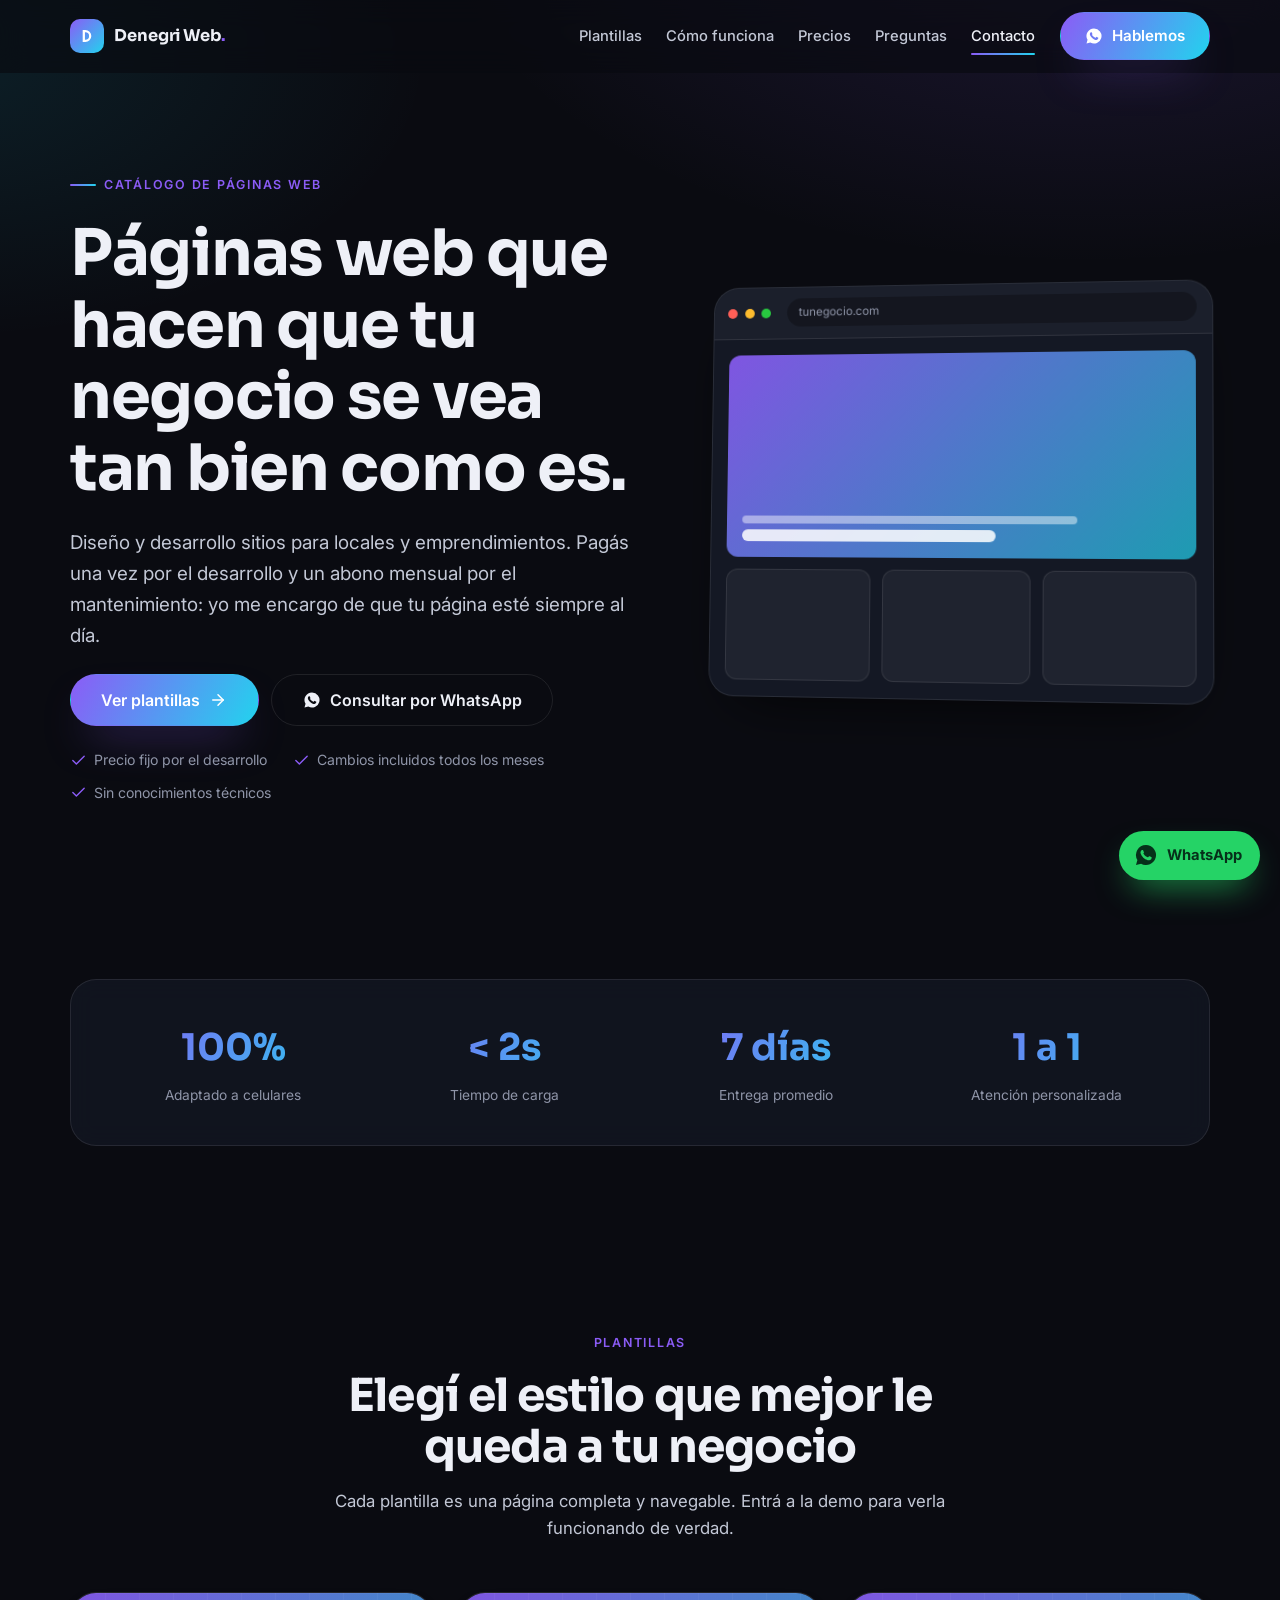
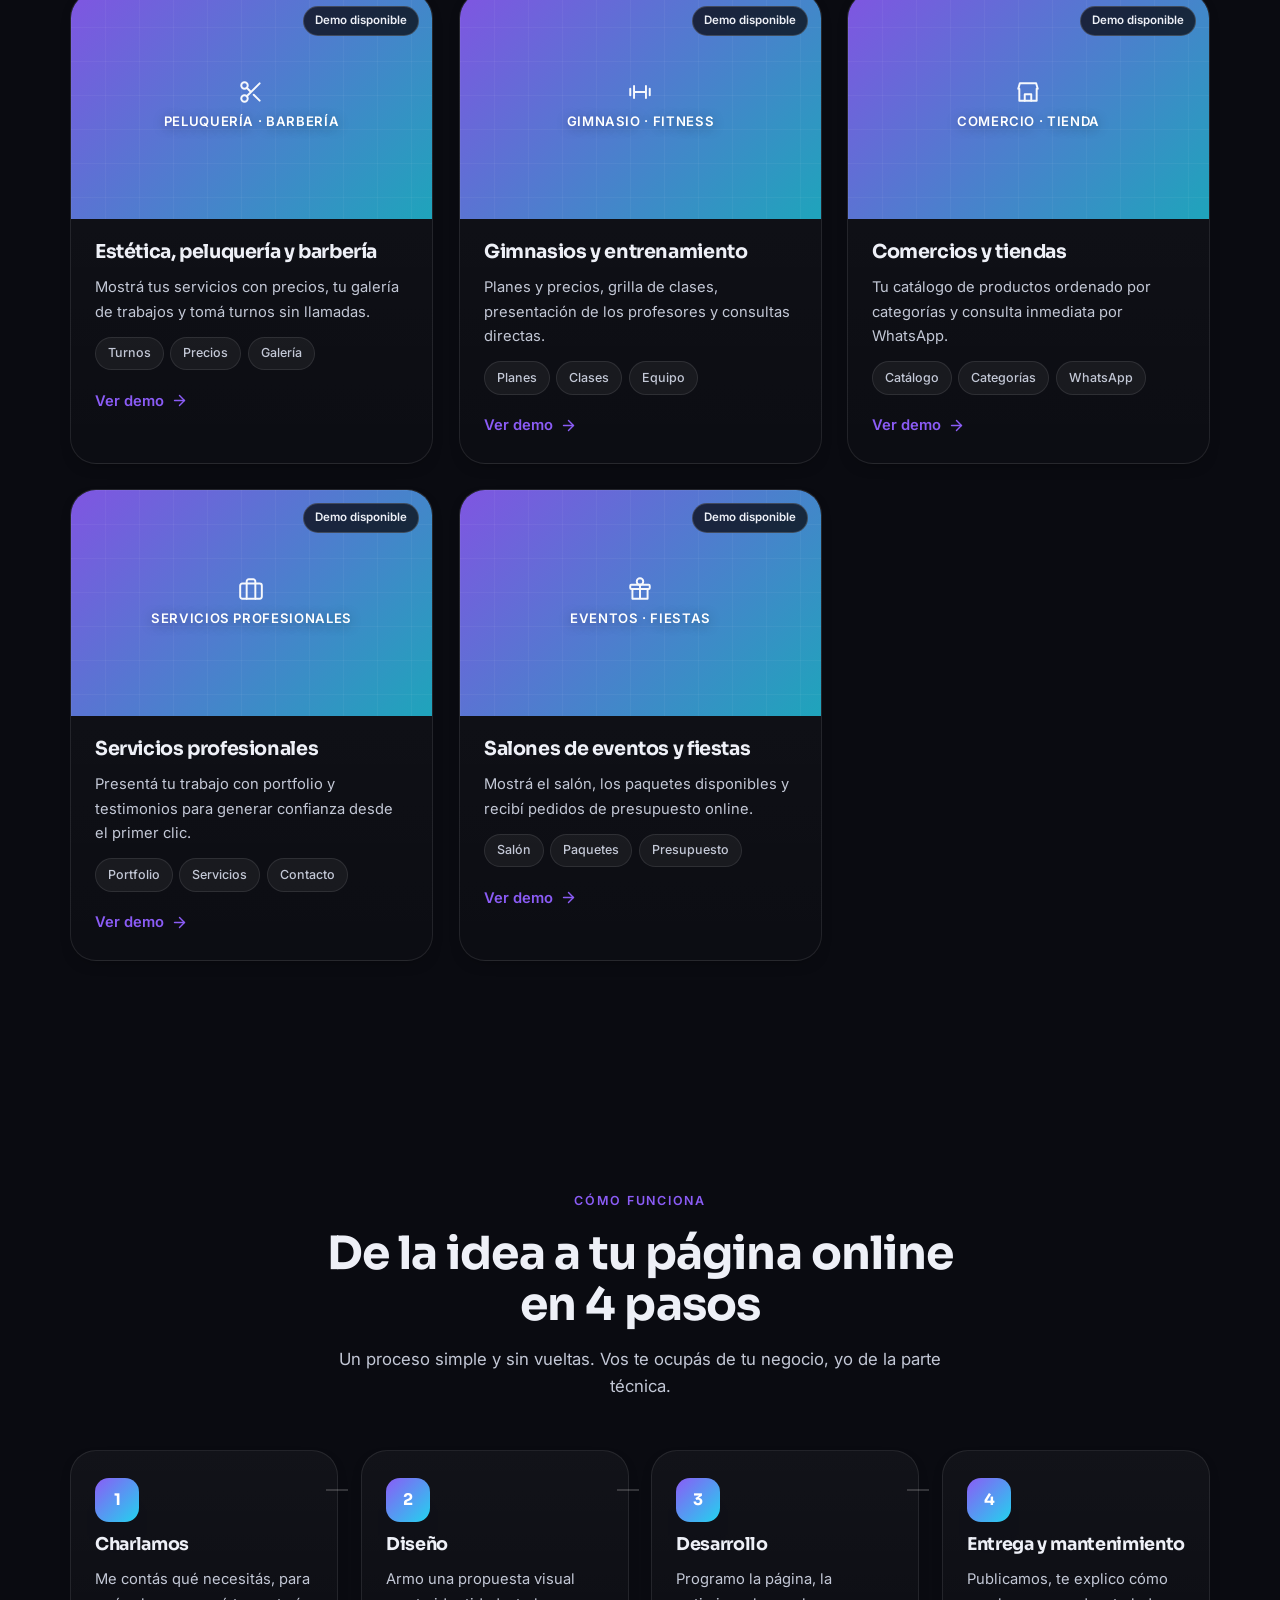
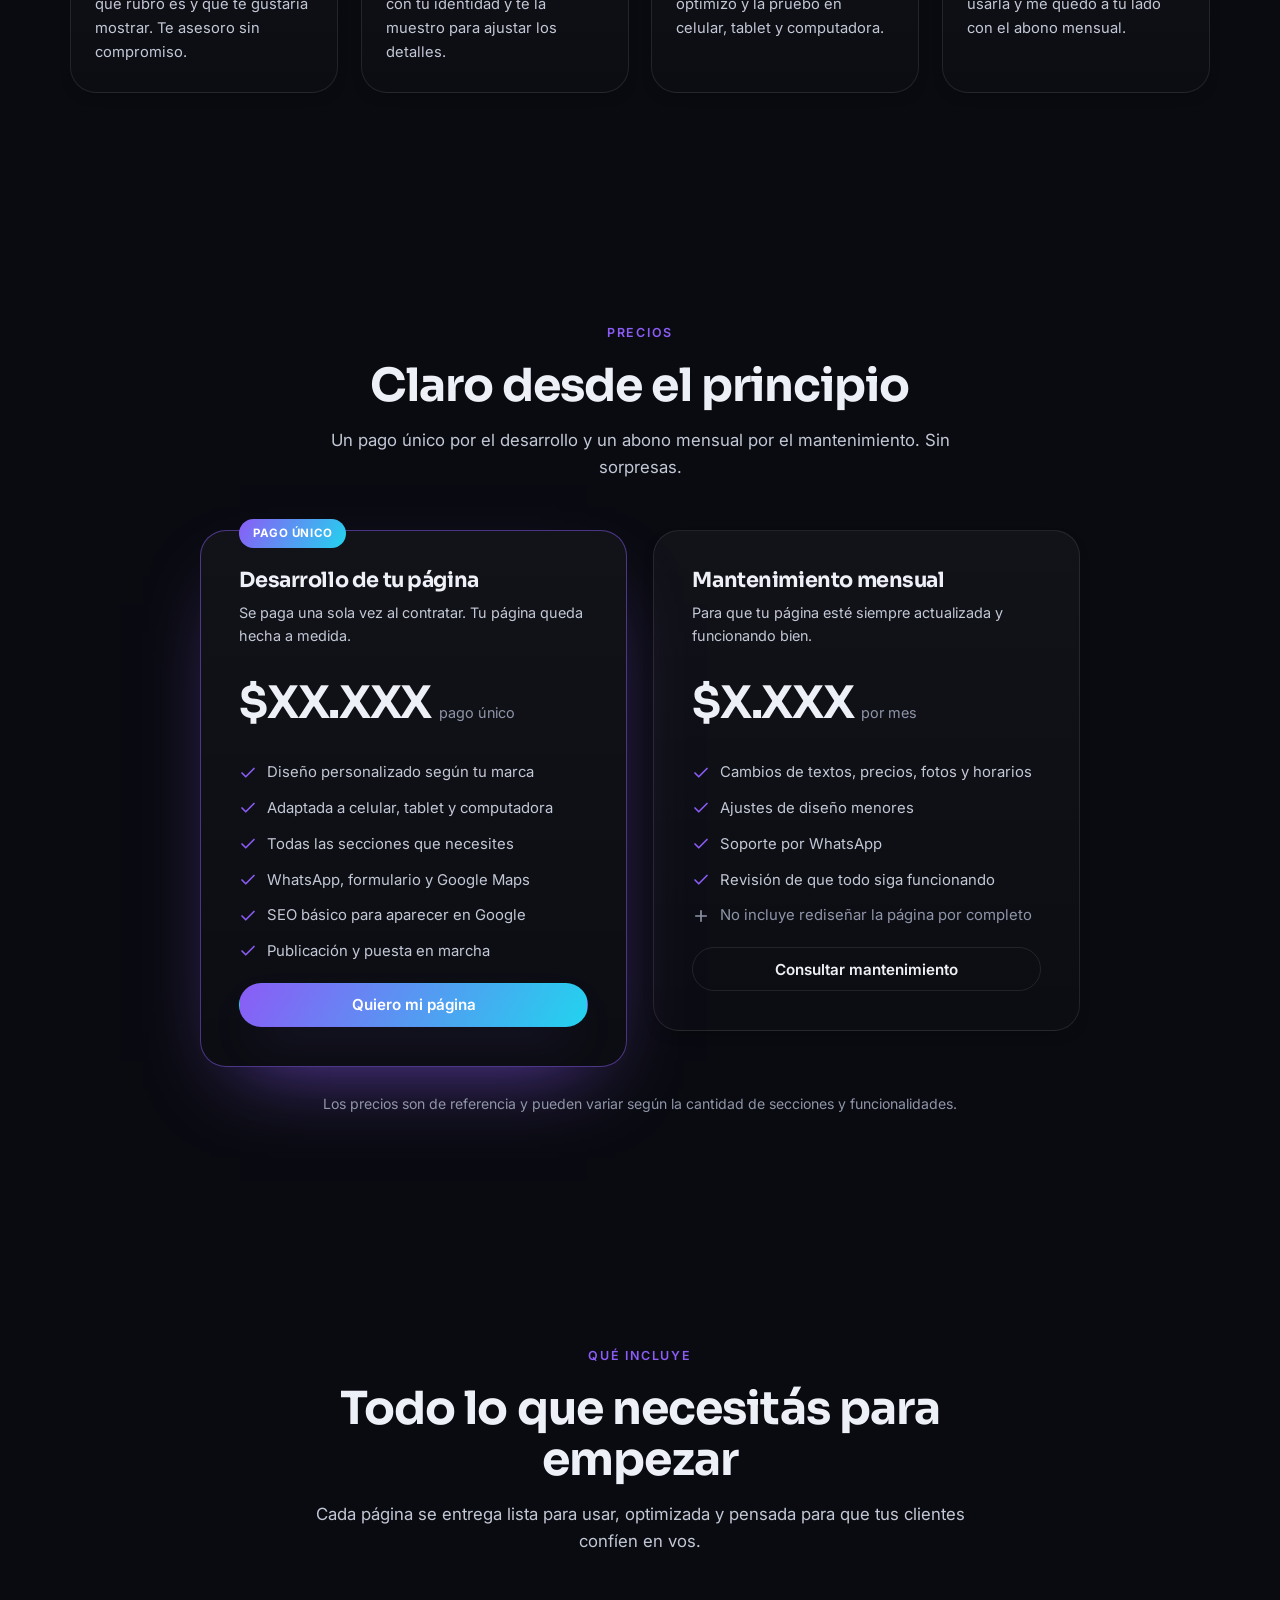
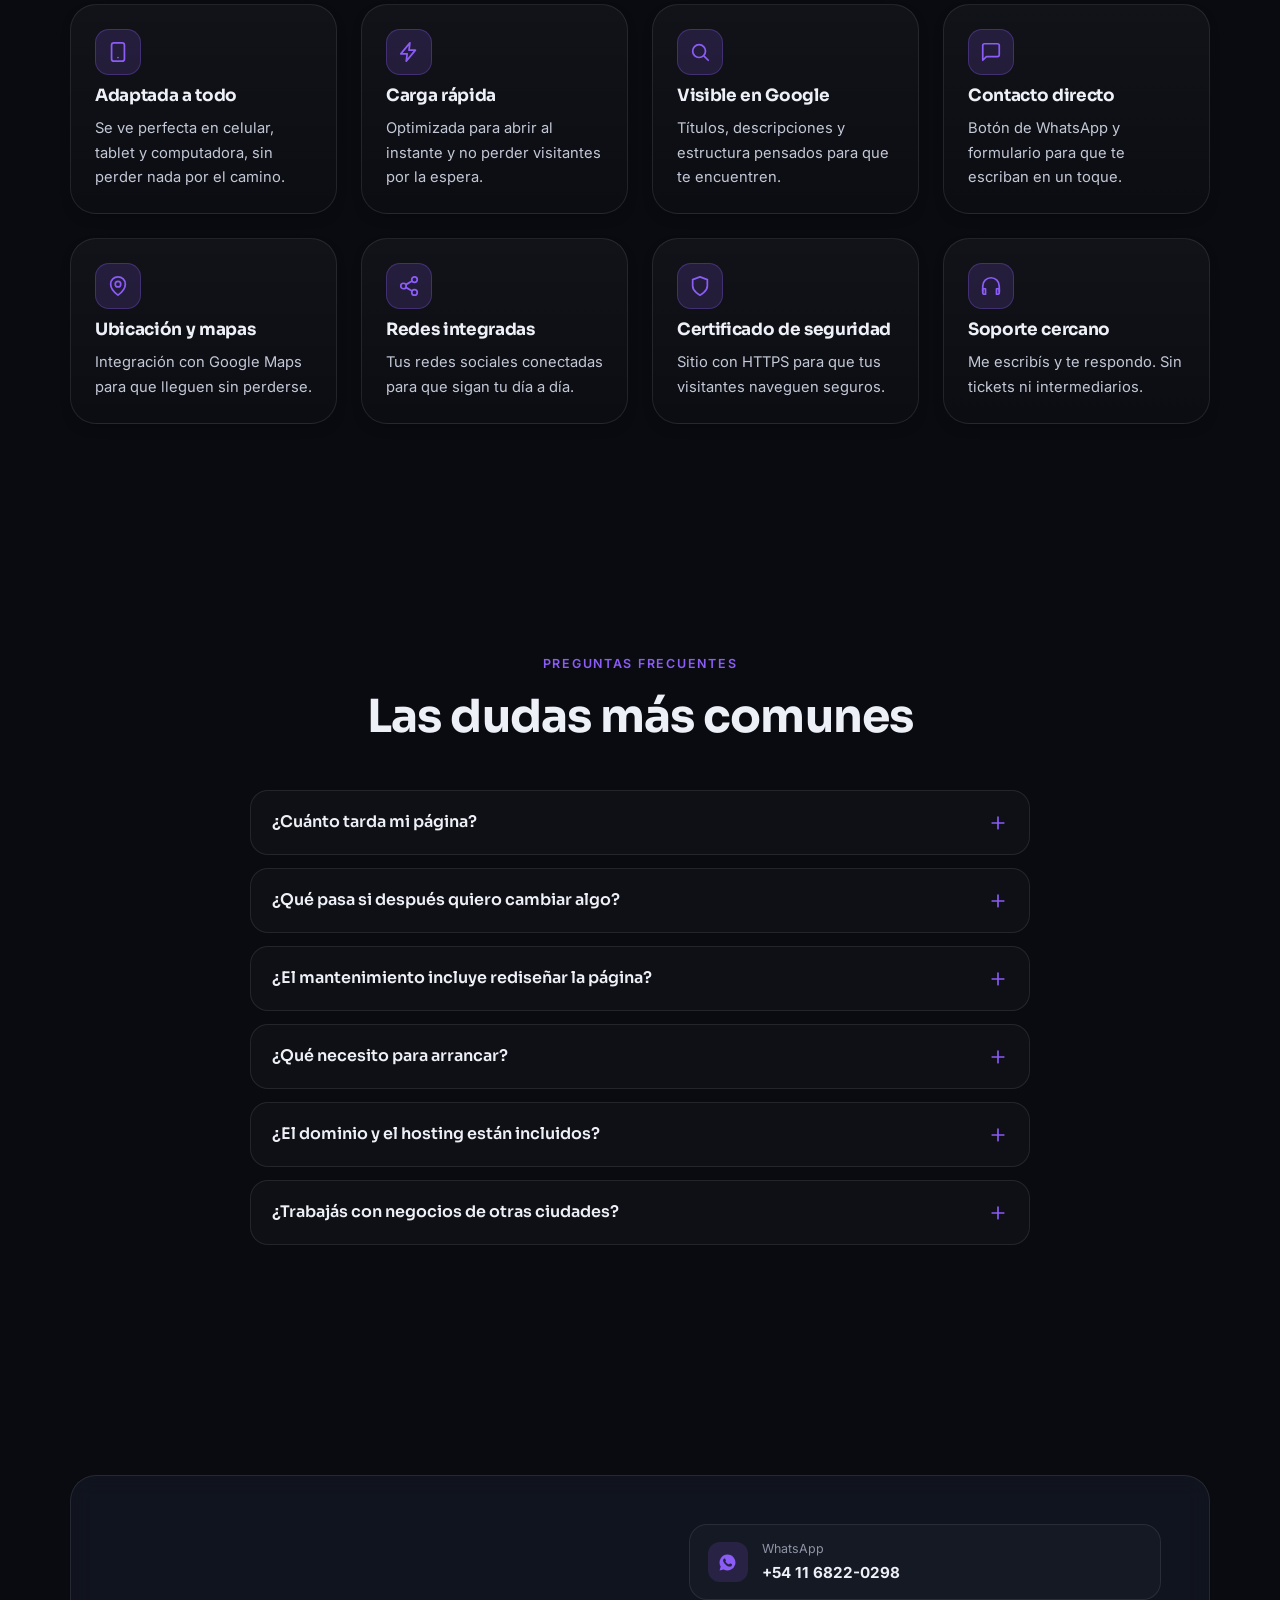
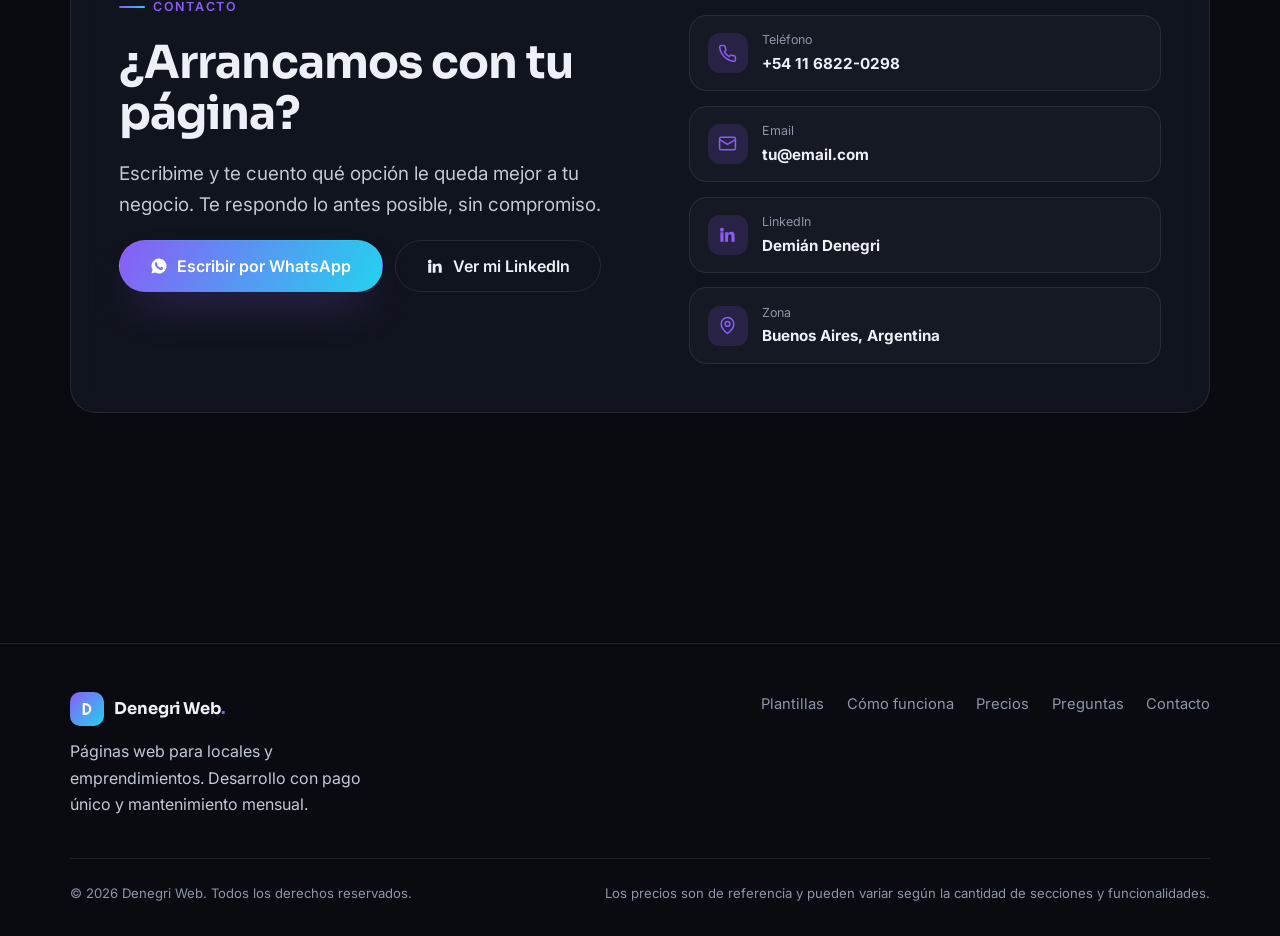
==== commit 644e6e2c: "Textos de respaldo con la marca real (Denegri Web)" ====
--- a/index.html
+++ b/index.html
@@ -521,7 +521,7 @@
 
             <a data-config-href="linkedin" data-config-if="linkedin">
               <span class="contact-list__icon" aria-hidden="true"><svg viewBox="0 0 24 24" fill="currentColor"><path d="M4.98 3.5a2.5 2.5 0 1 0 .02 5 2.5 2.5 0 0 0-.02-5ZM3 9h4v12H3zM9 9h3.8v1.7h.06c.53-1 1.83-2.05 3.76-2.05C20.3 8.65 21 11 21 14.1V21h-4v-6.1c0-1.45-.03-3.3-2-3.3-2 0-2.3 1.57-2.3 3.2V21H9z"/></svg></span>
-              <span class="contact-list__text"><small>LinkedIn</small><strong data-config="profesional">[TU NOMBRE]</strong></span>
+              <span class="contact-list__text"><small>LinkedIn</small><strong data-config="profesional">Demián Denegri</strong></span>
             </a>
 
             <a data-config-href="instagram" data-config-if="instagram">
@@ -531,7 +531,7 @@
 
             <div class="contact-row">
               <span class="contact-list__icon" aria-hidden="true"><svg viewBox="0 0 24 24" fill="none" stroke="currentColor" stroke-width="1.9" stroke-linecap="round" stroke-linejoin="round"><path d="M20 10c0 6-8 12-8 12s-8-6-8-12a8 8 0 0 1 16 0Z"/><circle cx="12" cy="10" r="3"/></svg></span>
-              <span class="contact-list__text"><small>Zona</small><strong data-config="ubicacion">[TU CIUDAD], Argentina</strong></span>
+              <span class="contact-list__text"><small>Zona</small><strong data-config="ubicacion">Buenos Aires, Argentina</strong></span>
             </div>
           </div>
         </div>
@@ -563,7 +563,7 @@
       </div>
 
       <div class="footer-bottom">
-        <span>© <span data-year>2026</span> <span data-config="marca">[TU MARCA]</span>. Todos los derechos reservados.</span>
+        <span>© <span data-year>2026</span> <span data-config="marca">Denegri Web</span>. Todos los derechos reservados.</span>
         <span data-config="notaPie"></span>
       </div>
     </div>
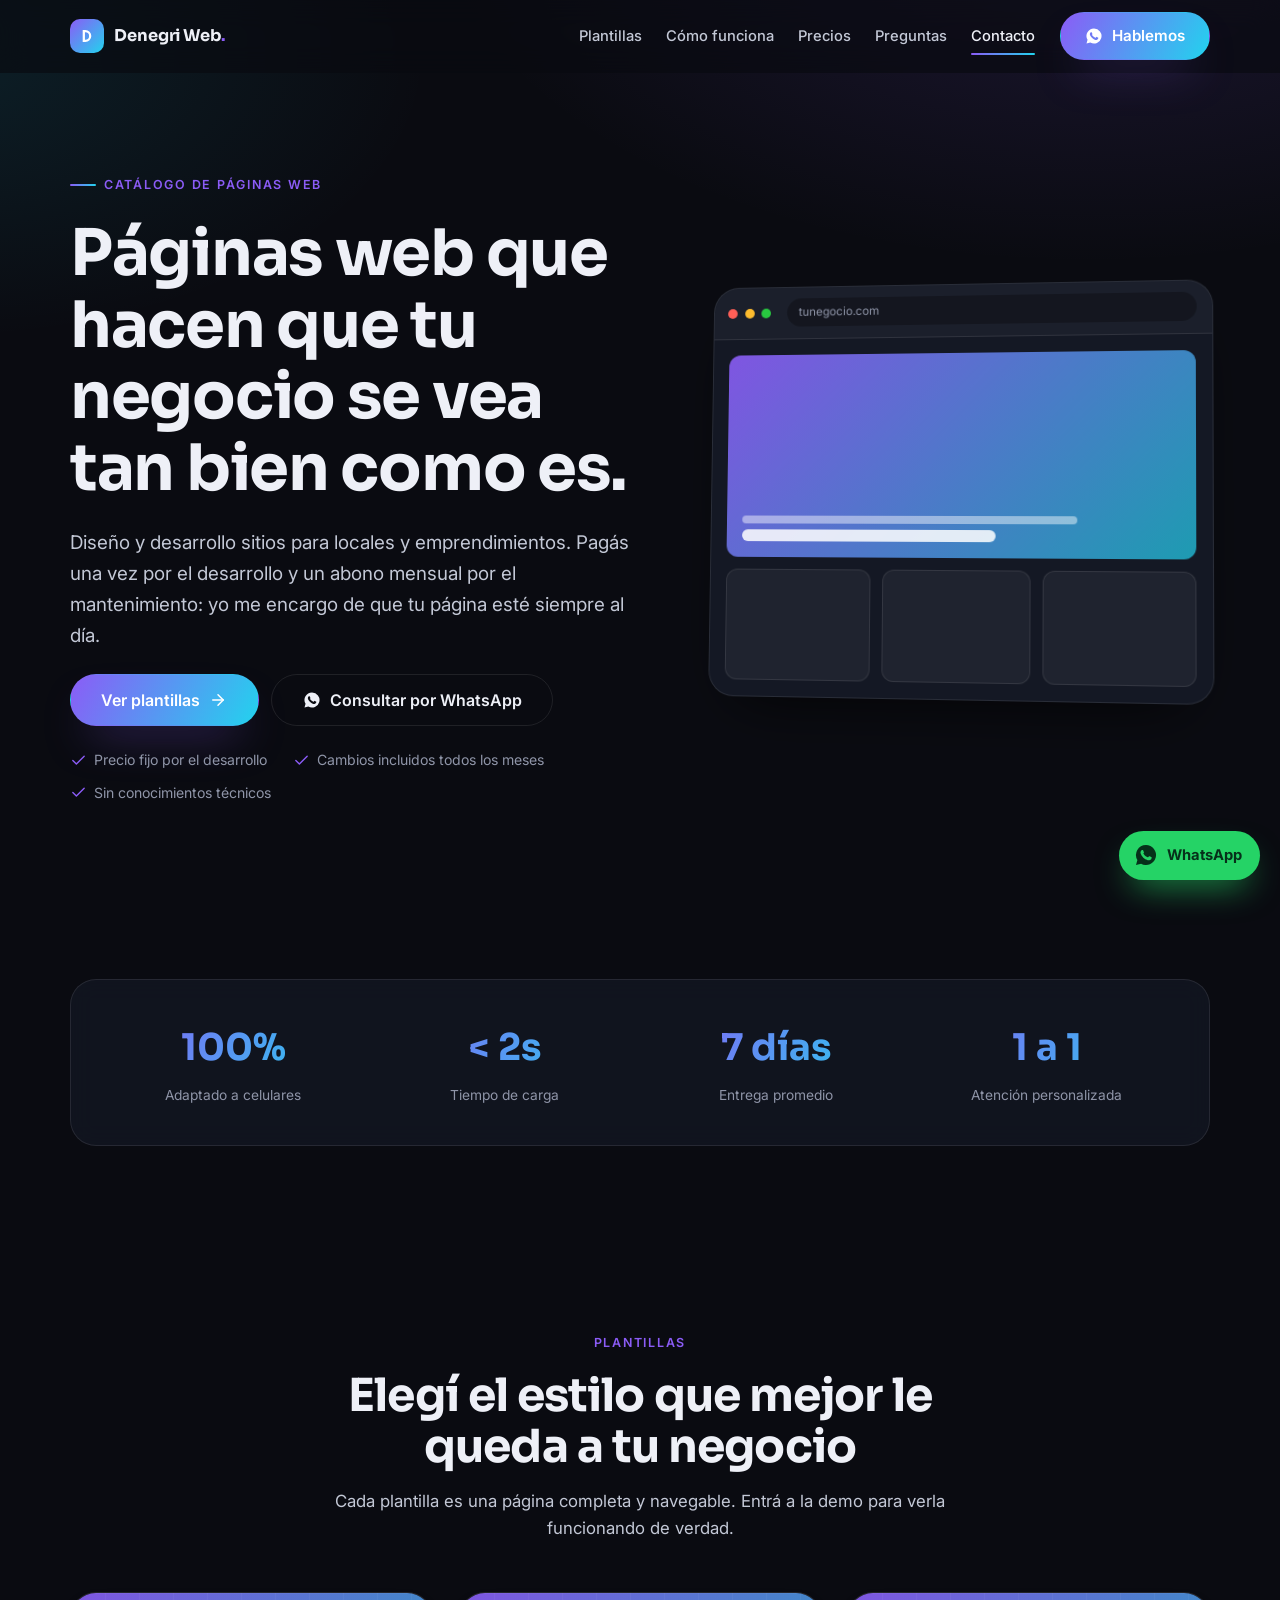
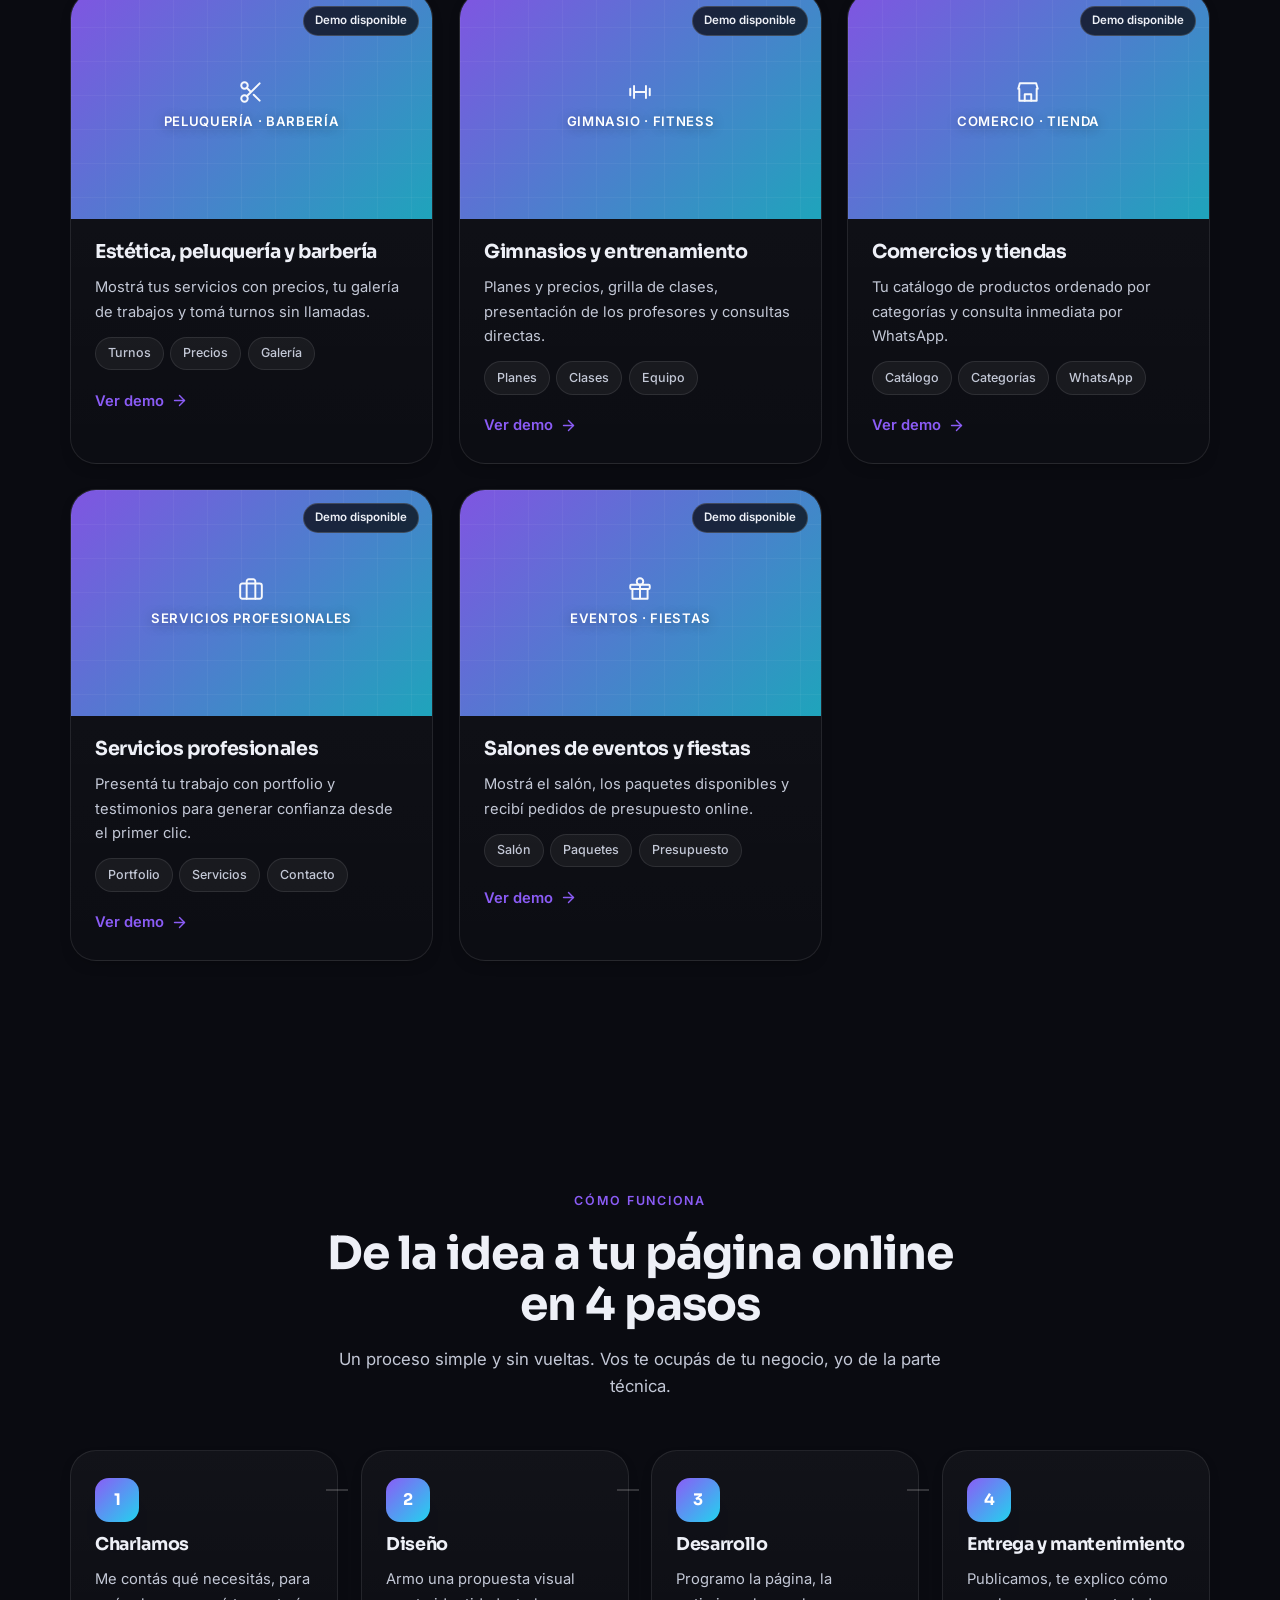
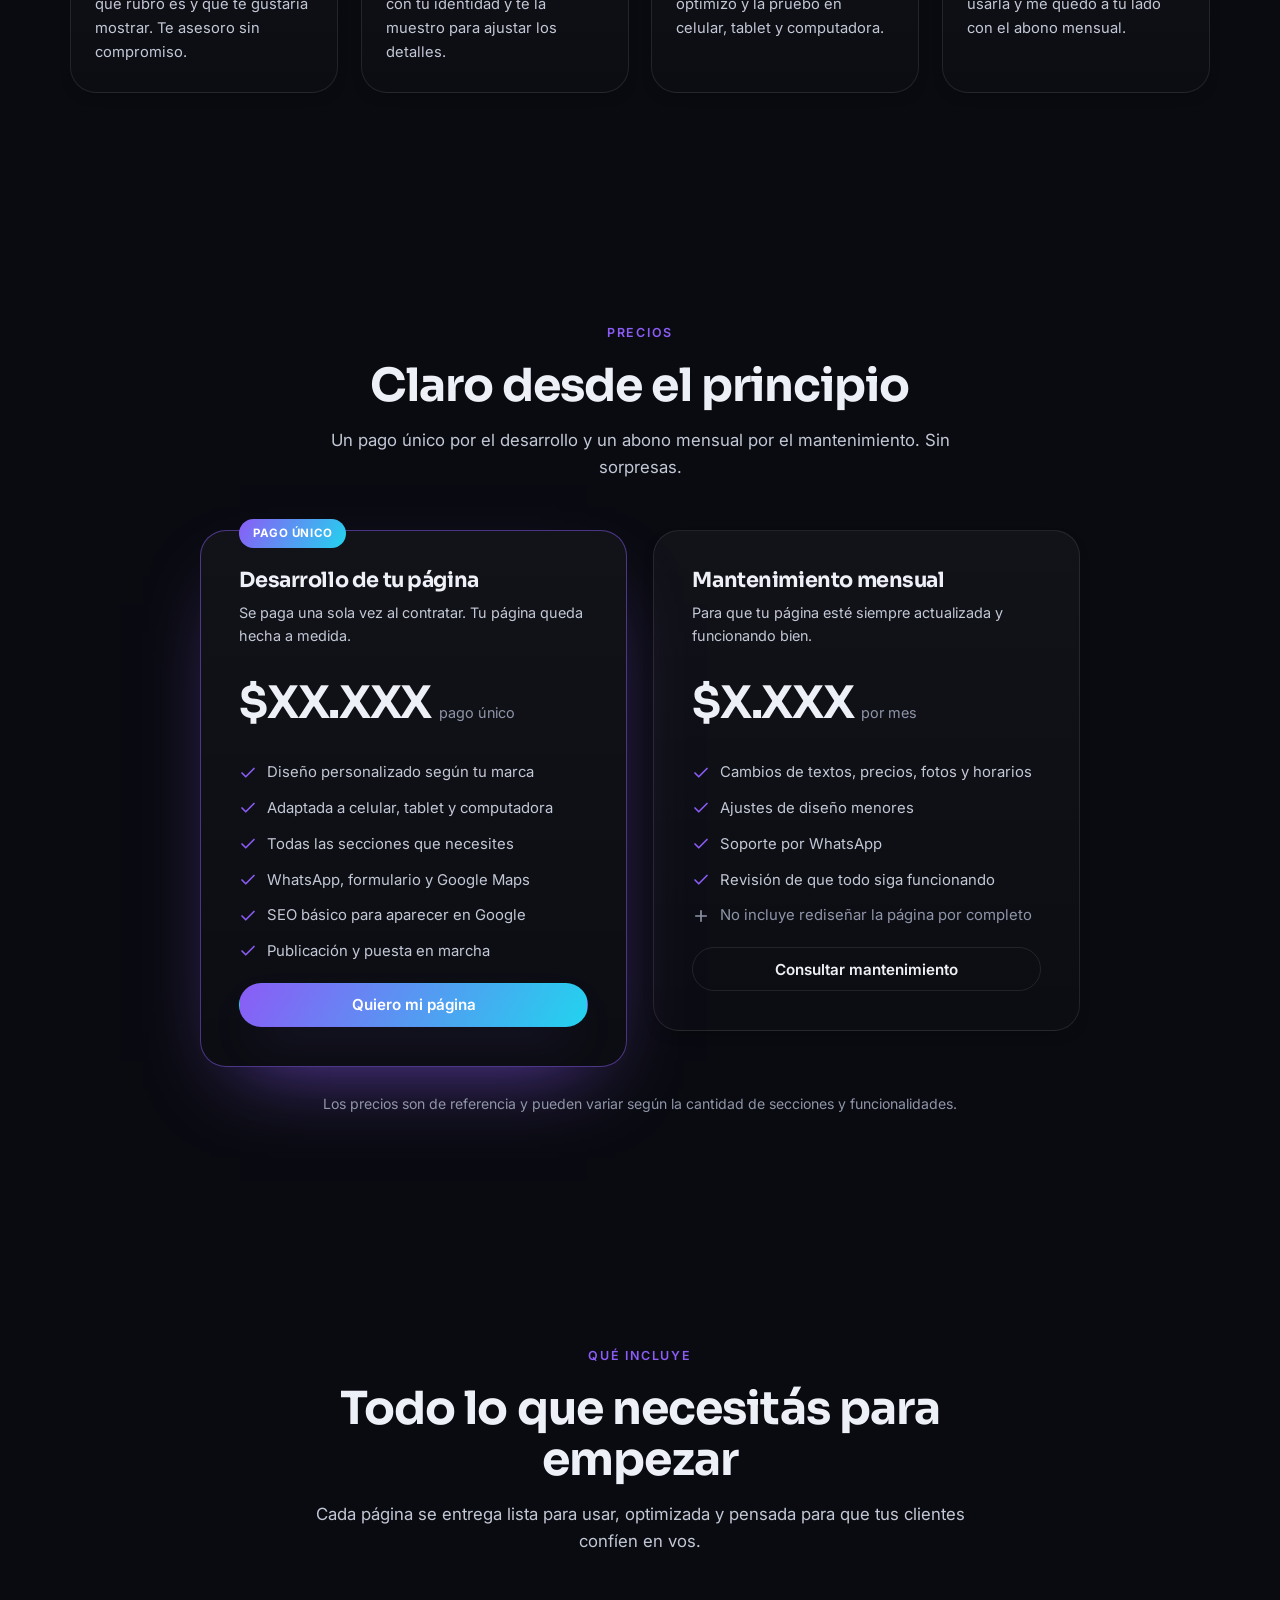
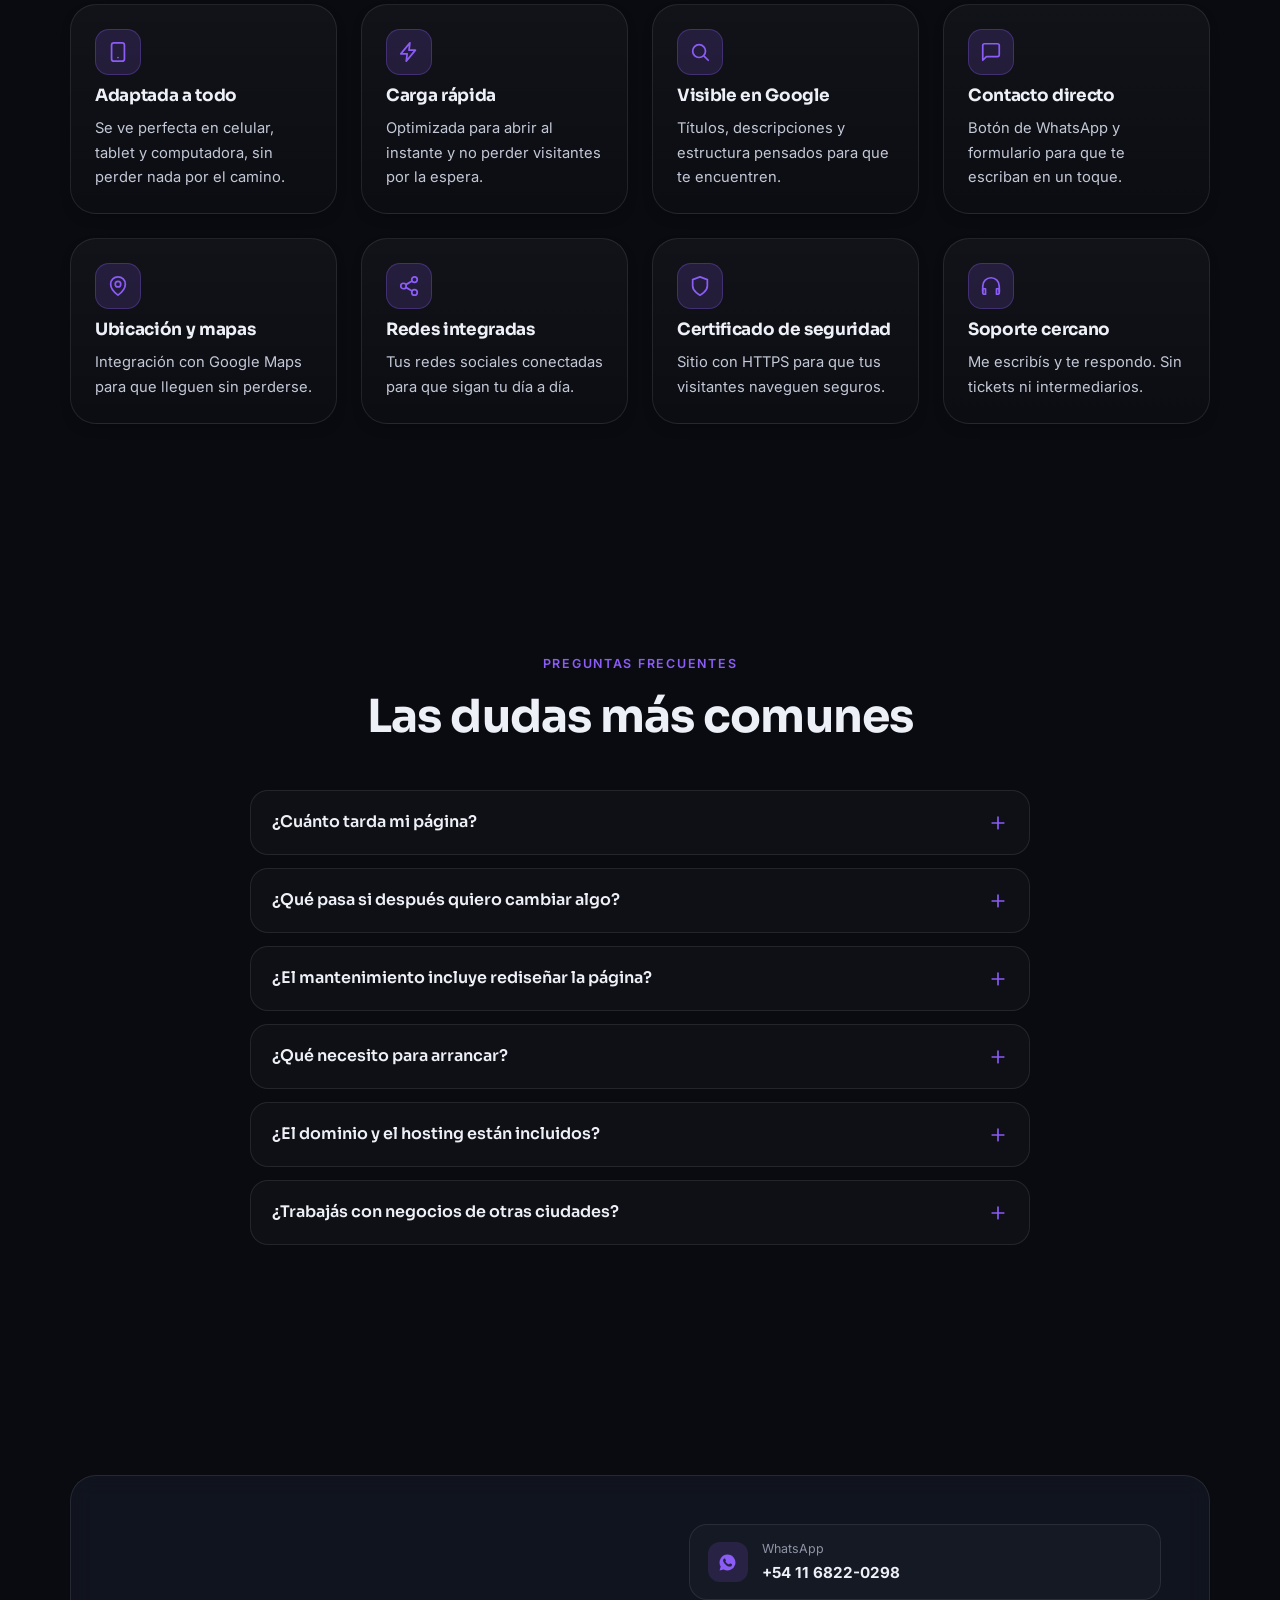
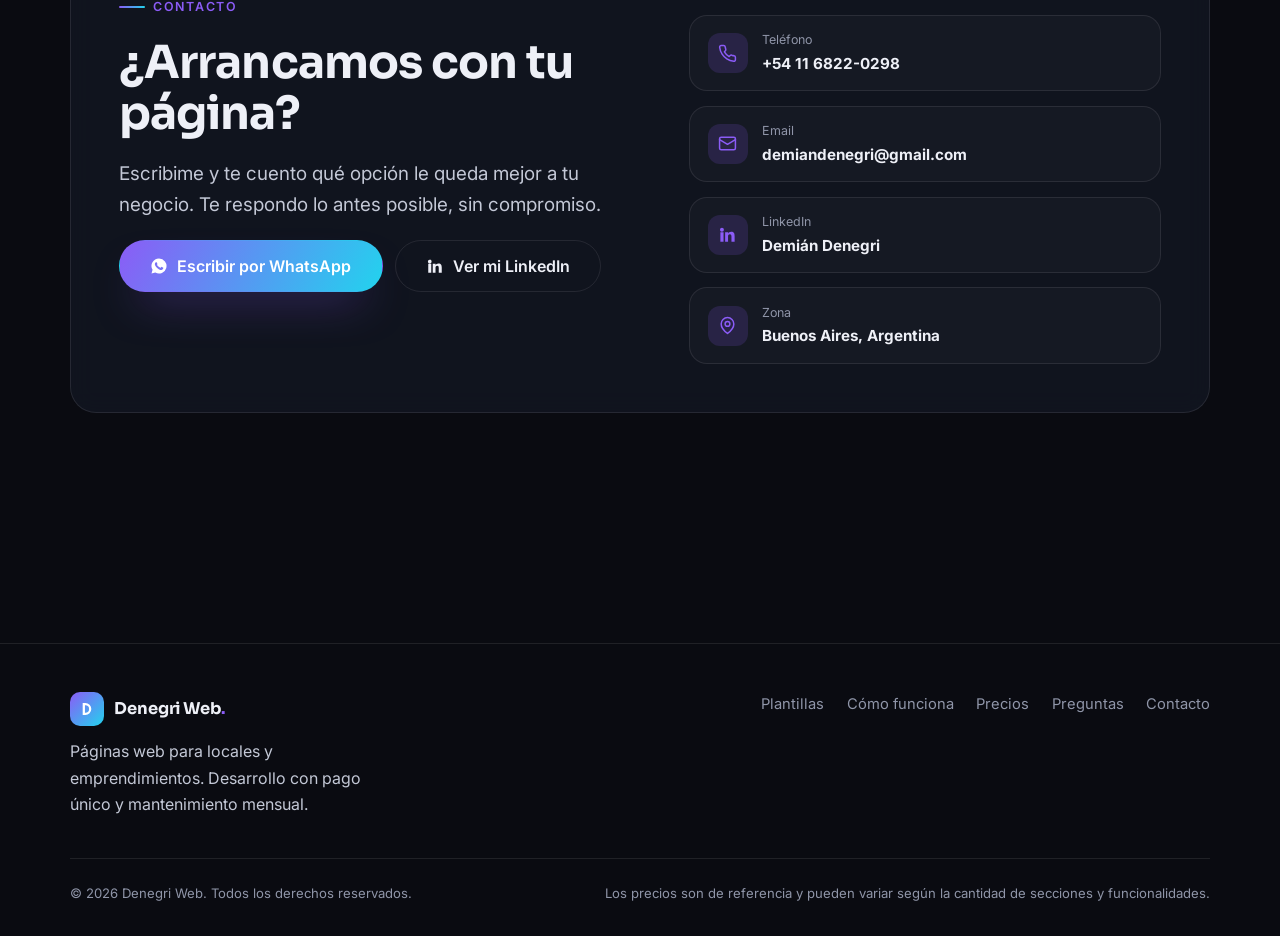
==== commit 57b27e2b: "Cargar email de contacto: demiandenegri@gmail.com" ====
--- a/index.html
+++ b/index.html
@@ -516,7 +516,7 @@
 
             <a data-config-href="email">
               <span class="contact-list__icon" aria-hidden="true"><svg viewBox="0 0 24 24" fill="none" stroke="currentColor" stroke-width="1.9" stroke-linecap="round" stroke-linejoin="round"><rect x="2" y="4" width="20" height="16" rx="2"/><path d="m2 7 10 6 10-6"/></svg></span>
-              <span class="contact-list__text"><small>Email</small><strong data-config="email">tu@email.com</strong></span>
+              <span class="contact-list__text"><small>Email</small><strong data-config="email">demiandenegri@gmail.com</strong></span>
             </a>
 
             <a data-config-href="linkedin" data-config-if="linkedin">
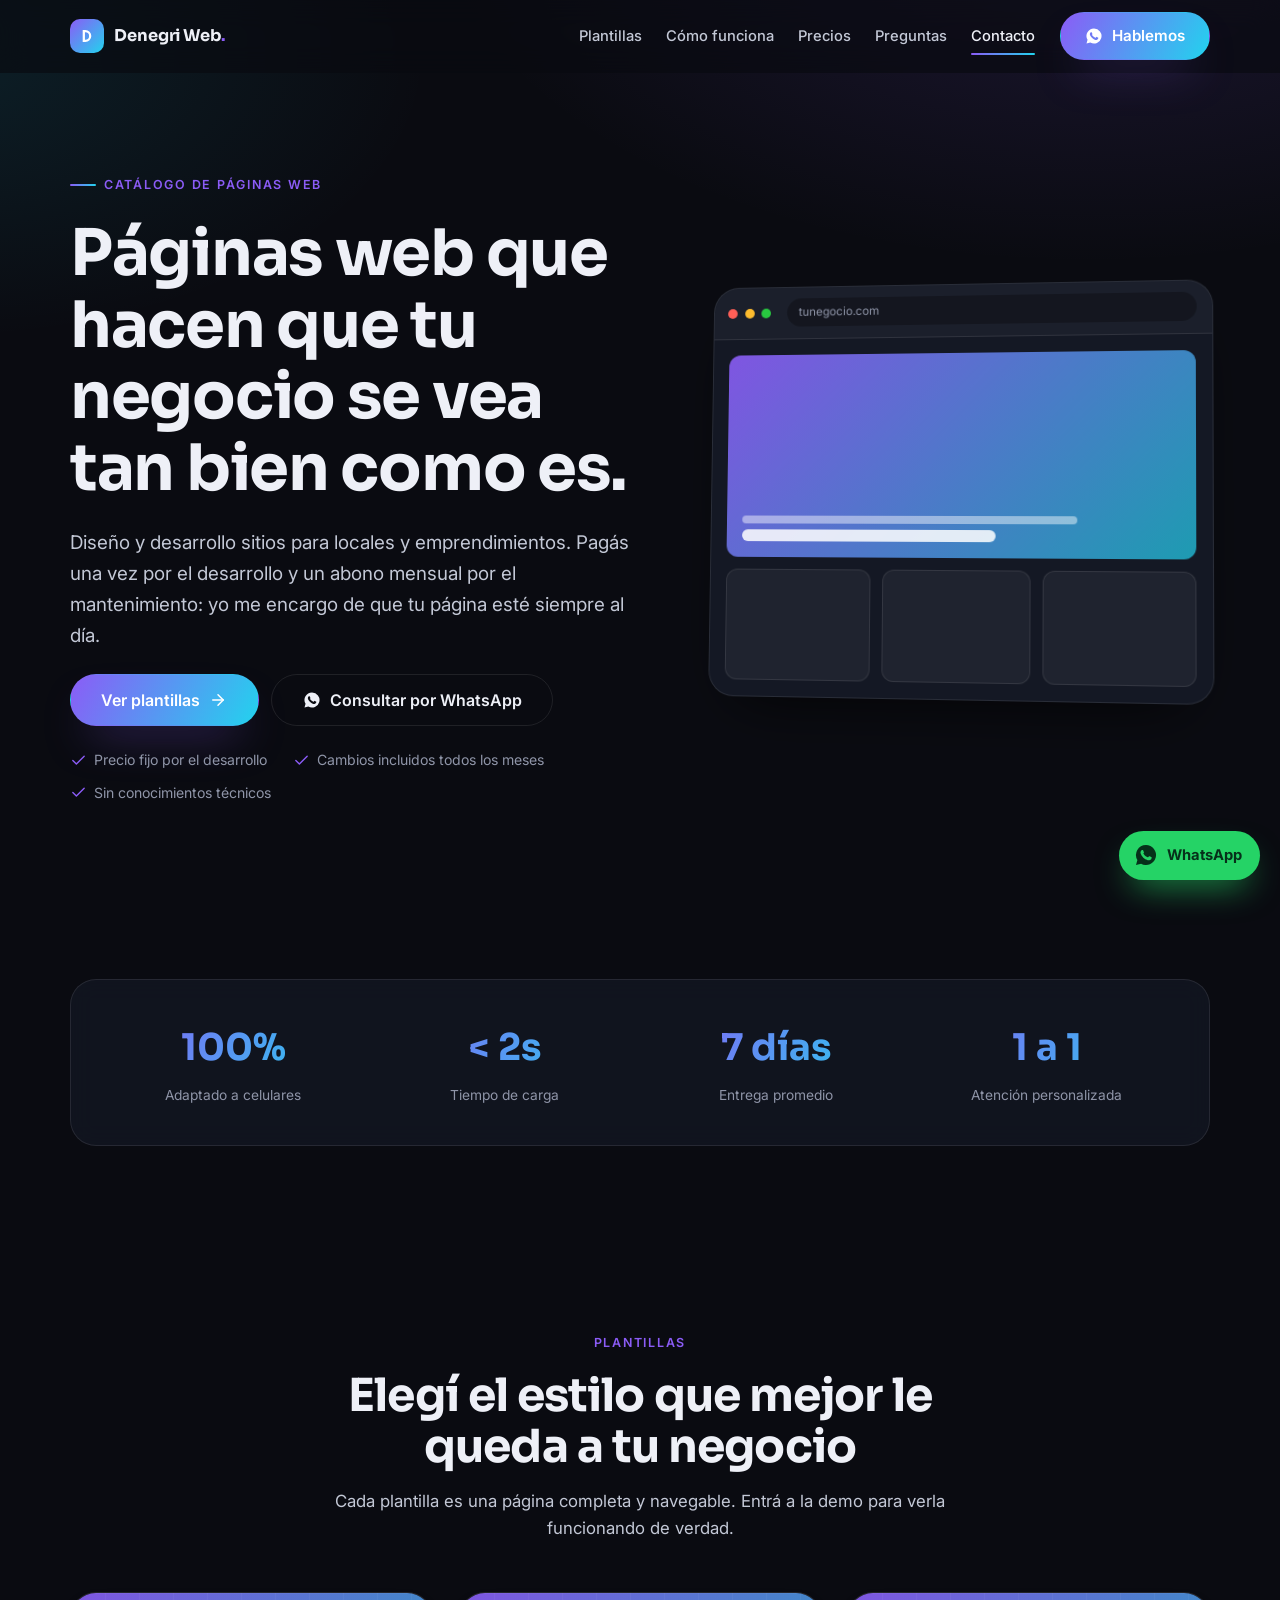
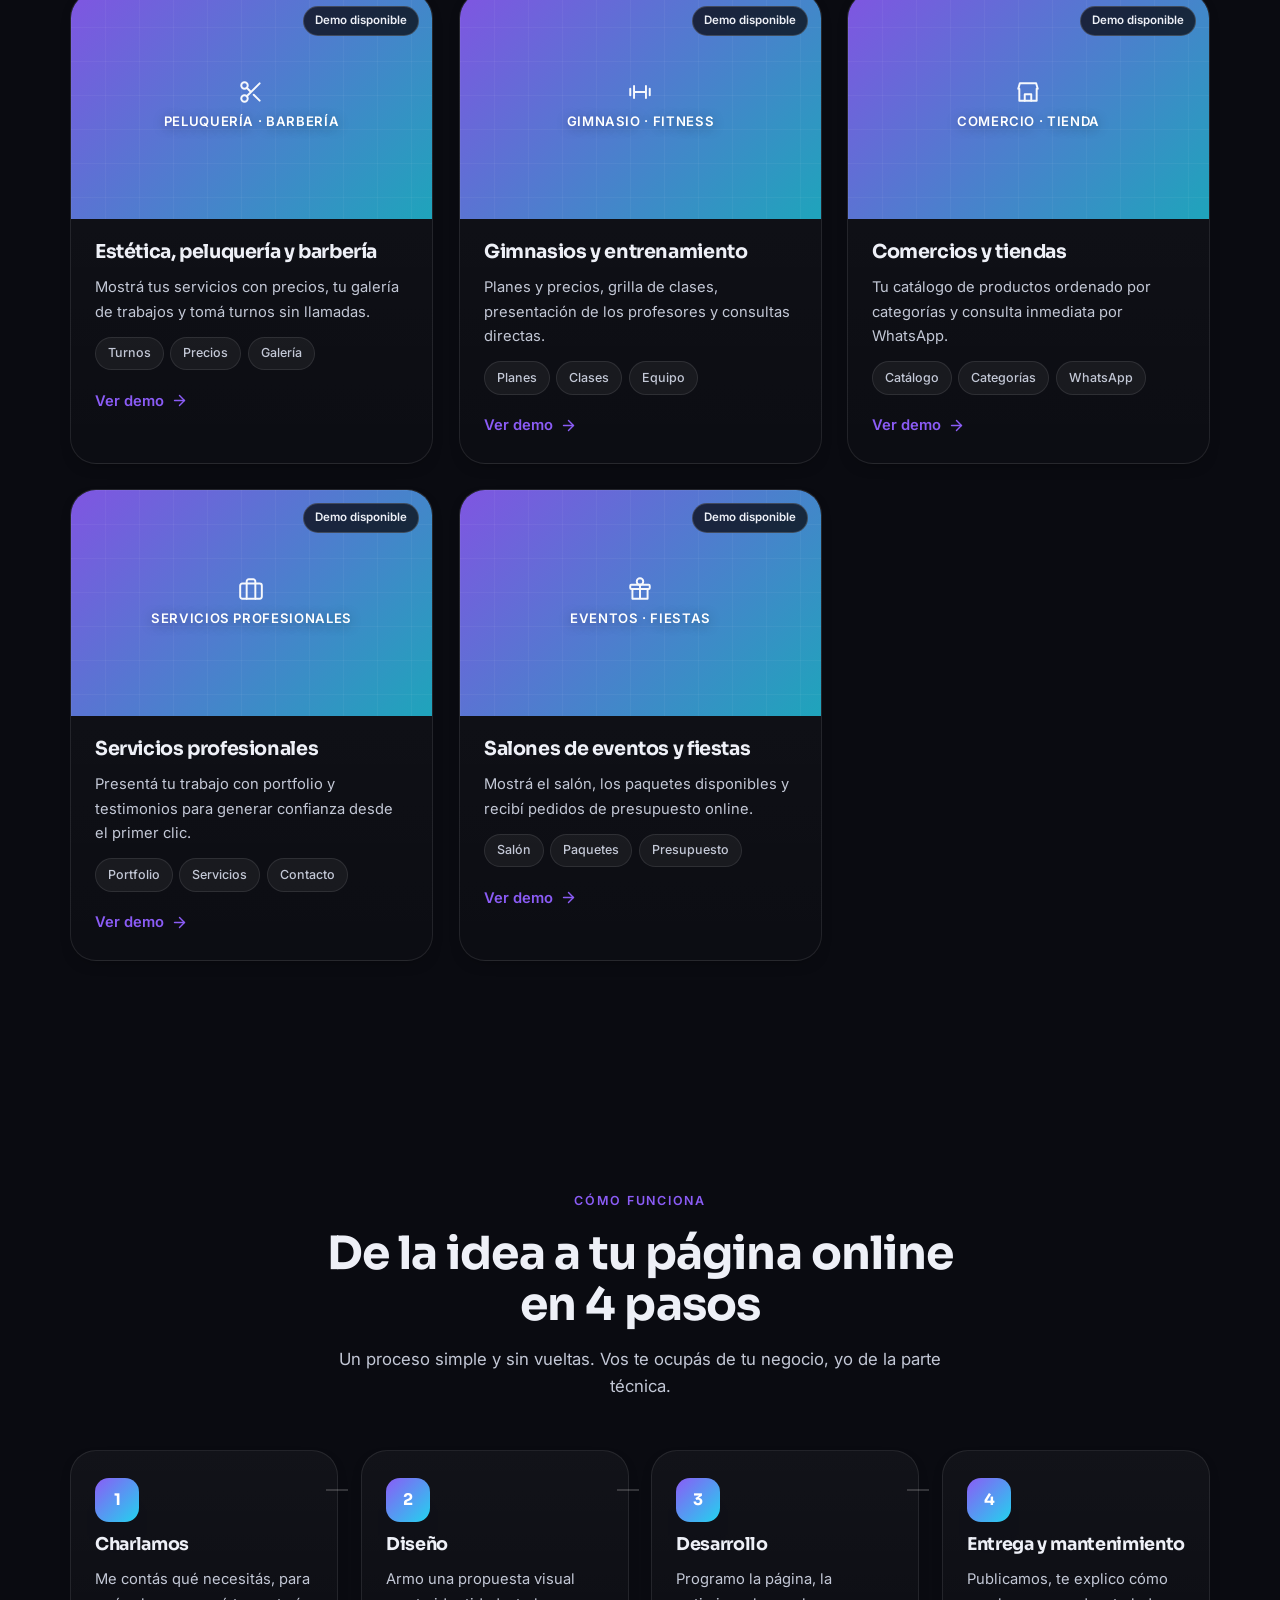
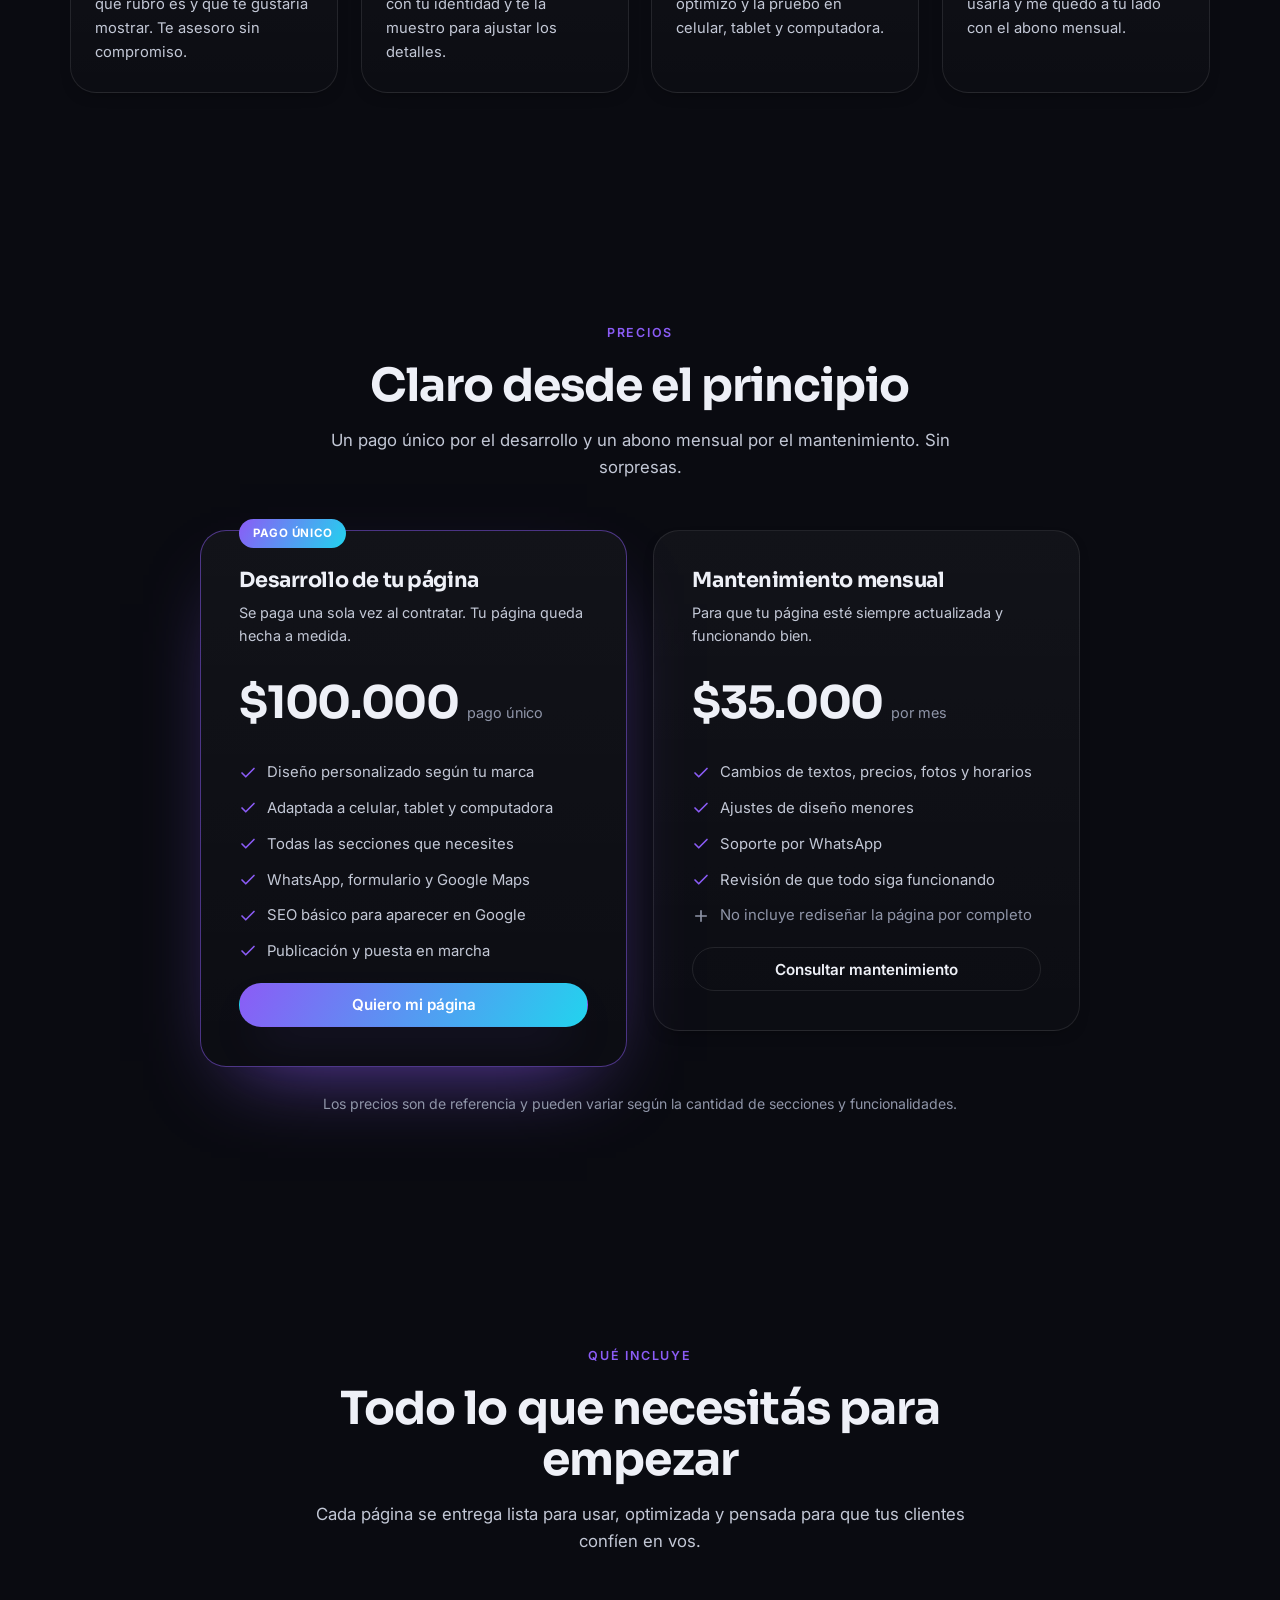
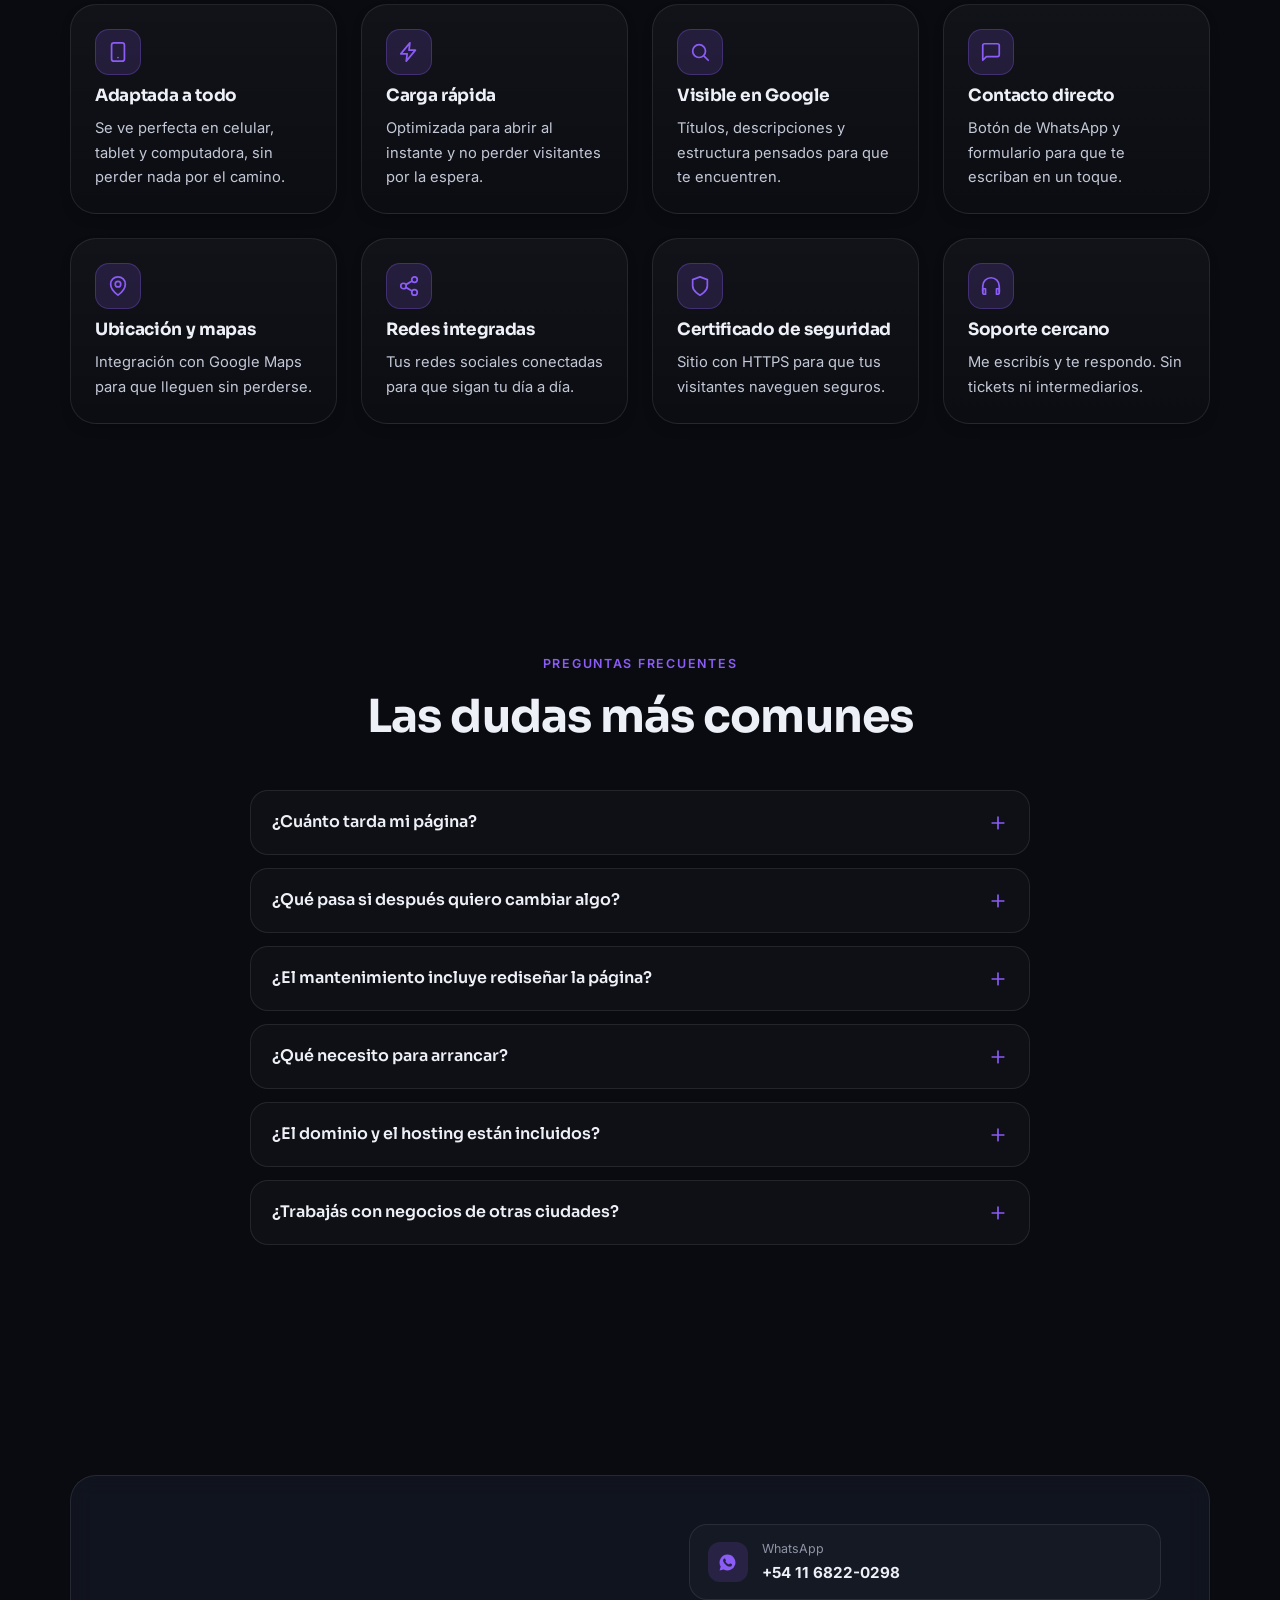
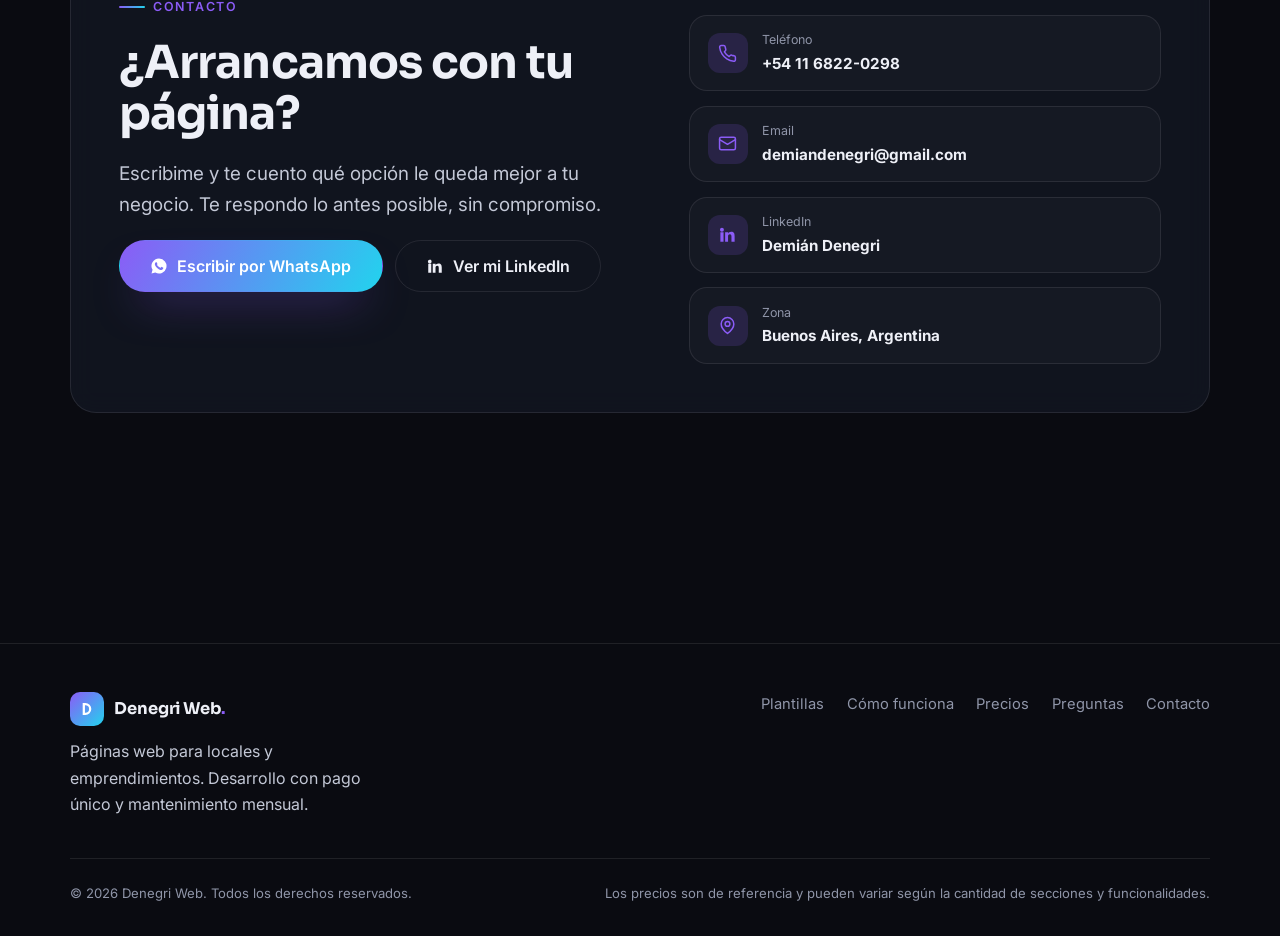
==== commit e2e79c25: "Precios: desarrollo 100.000 y mantenimiento 35.000 (mensual)" ====
--- a/index.html
+++ b/index.html
@@ -324,7 +324,7 @@
               <p>Se paga una sola vez al contratar. Tu página queda hecha a medida.</p>
             </div>
             <div class="price-card__amount">
-              <strong data-config="precios.desarrollo">$XX.XXX</strong>
+              <strong data-config="precios.desarrollo">$100.000</strong>
               <span>pago único</span>
             </div>
             <ul>
@@ -345,7 +345,7 @@
               <p>Para que tu página esté siempre actualizada y funcionando bien.</p>
             </div>
             <div class="price-card__amount">
-              <strong data-config="precios.mantenimiento">$X.XXX</strong>
+              <strong data-config="precios.mantenimiento">$35.000</strong>
               <span data-config="precios.mantenimientoPeriodo">por mes</span>
             </div>
             <ul>
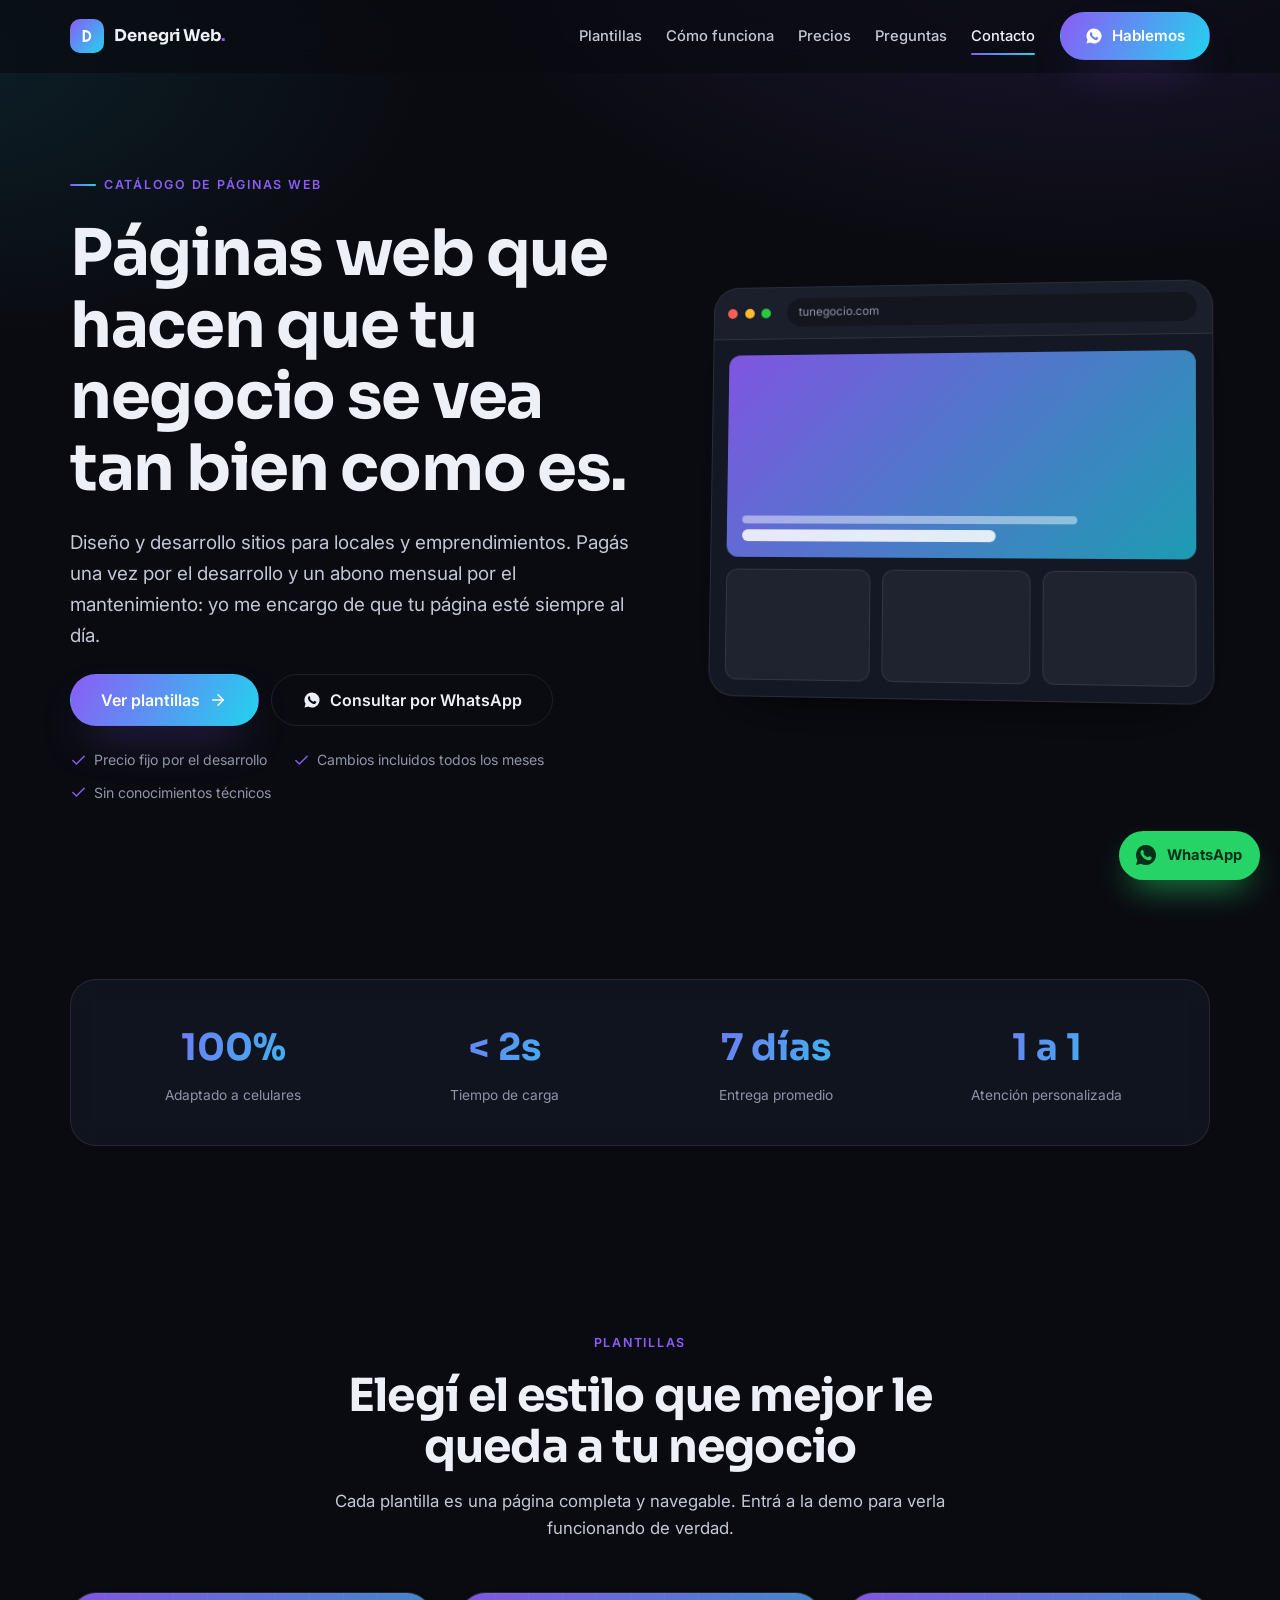
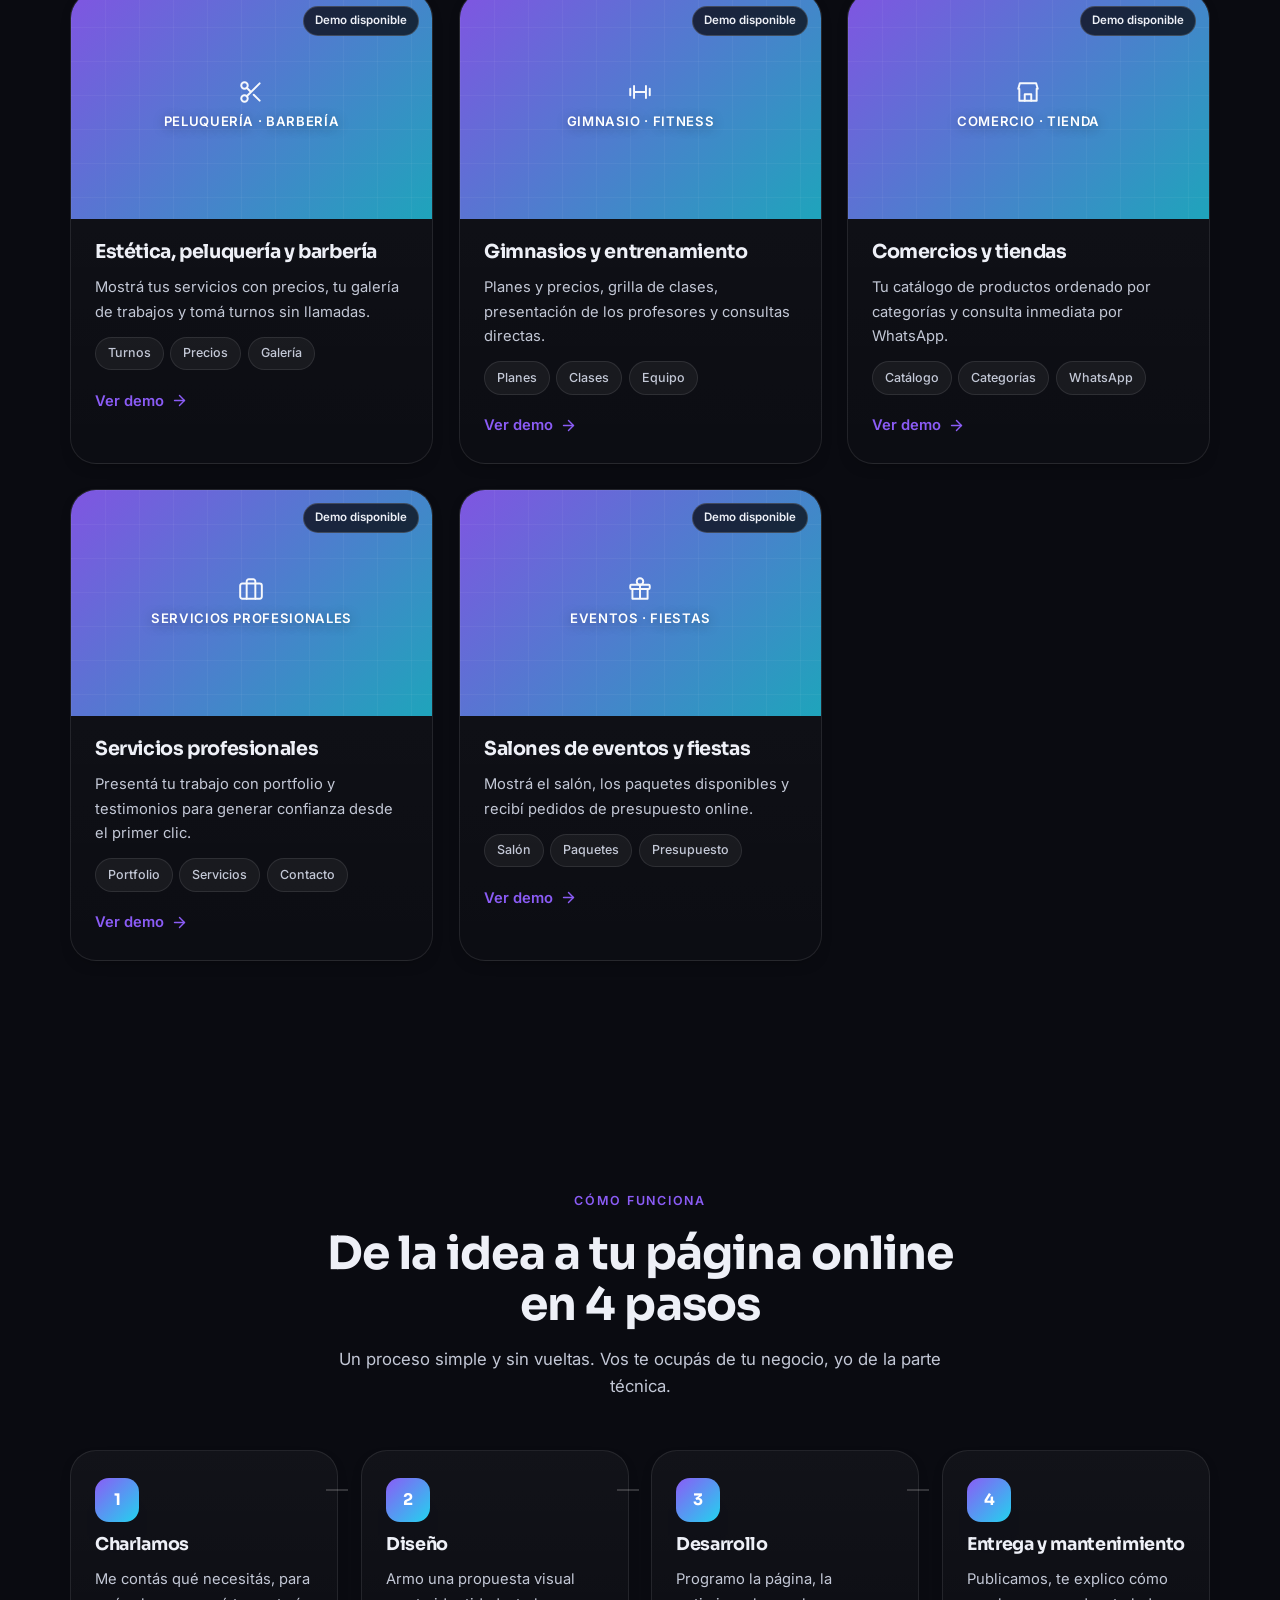
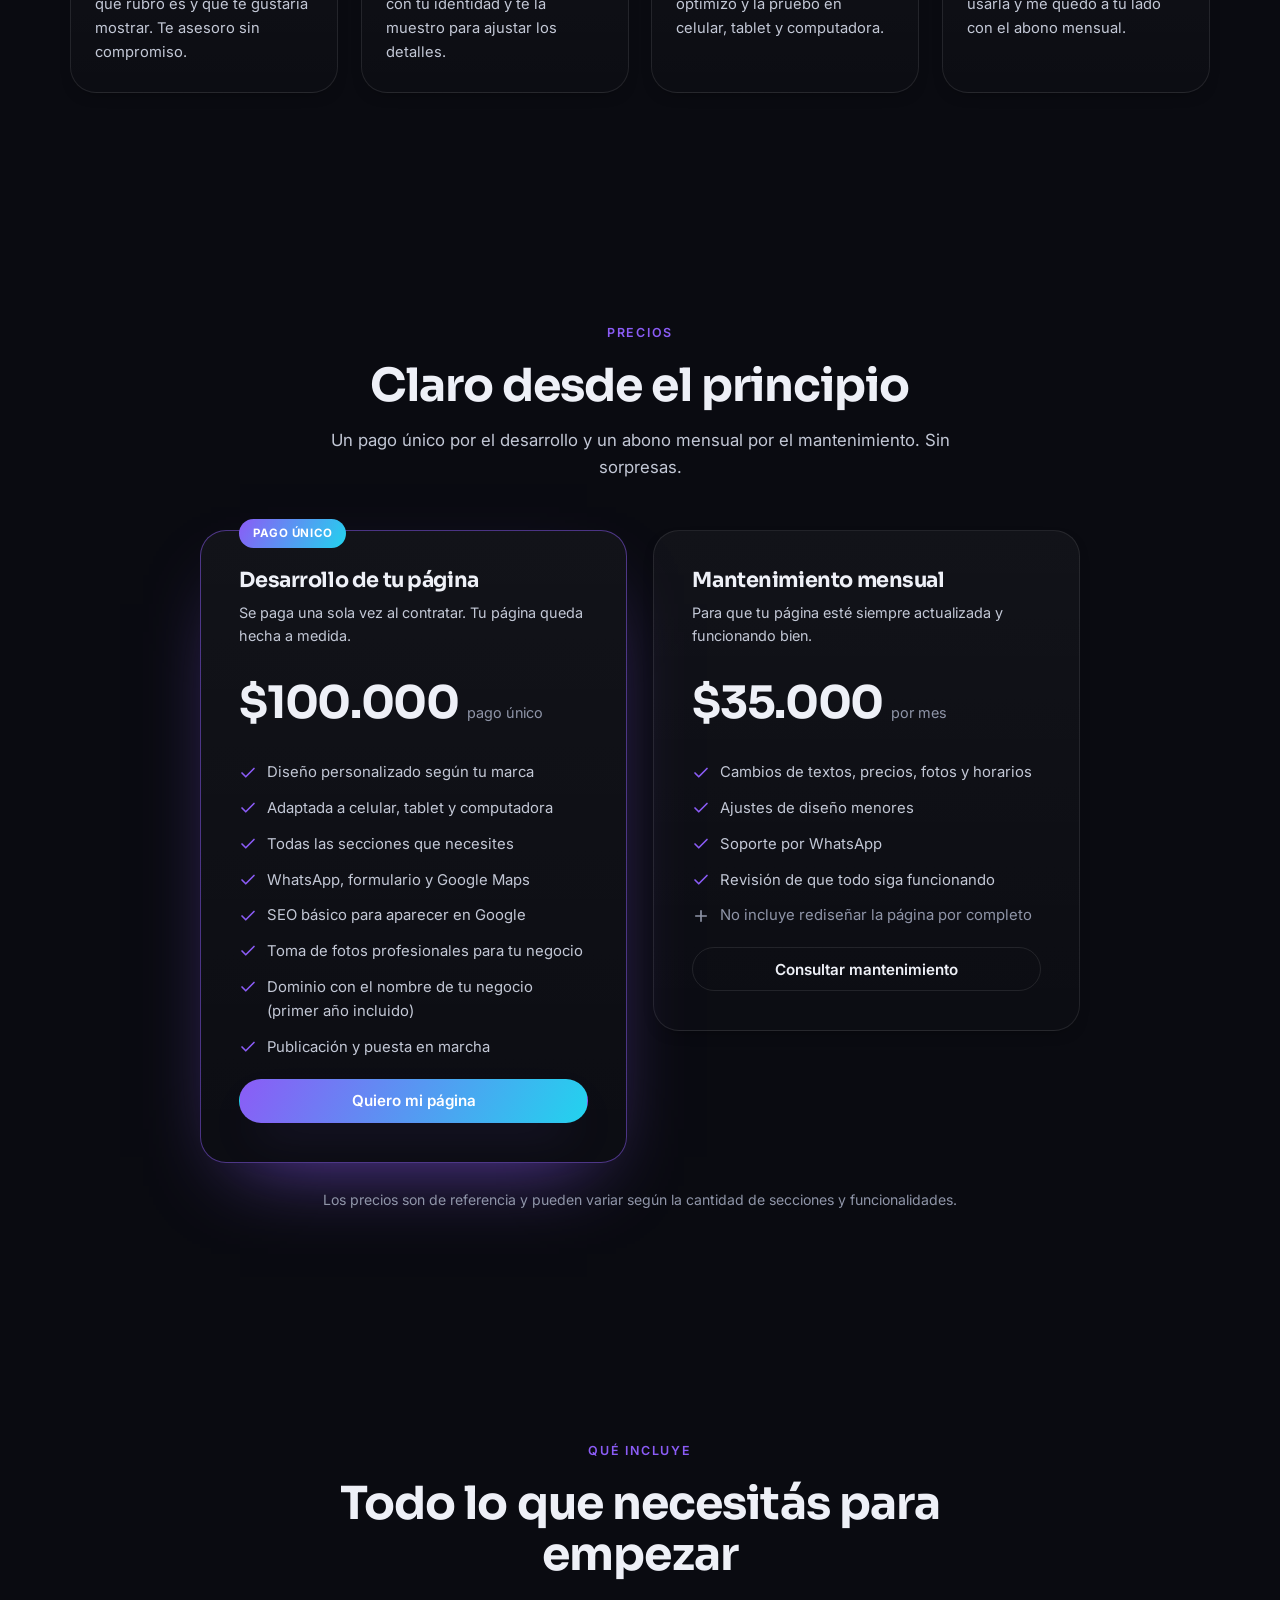
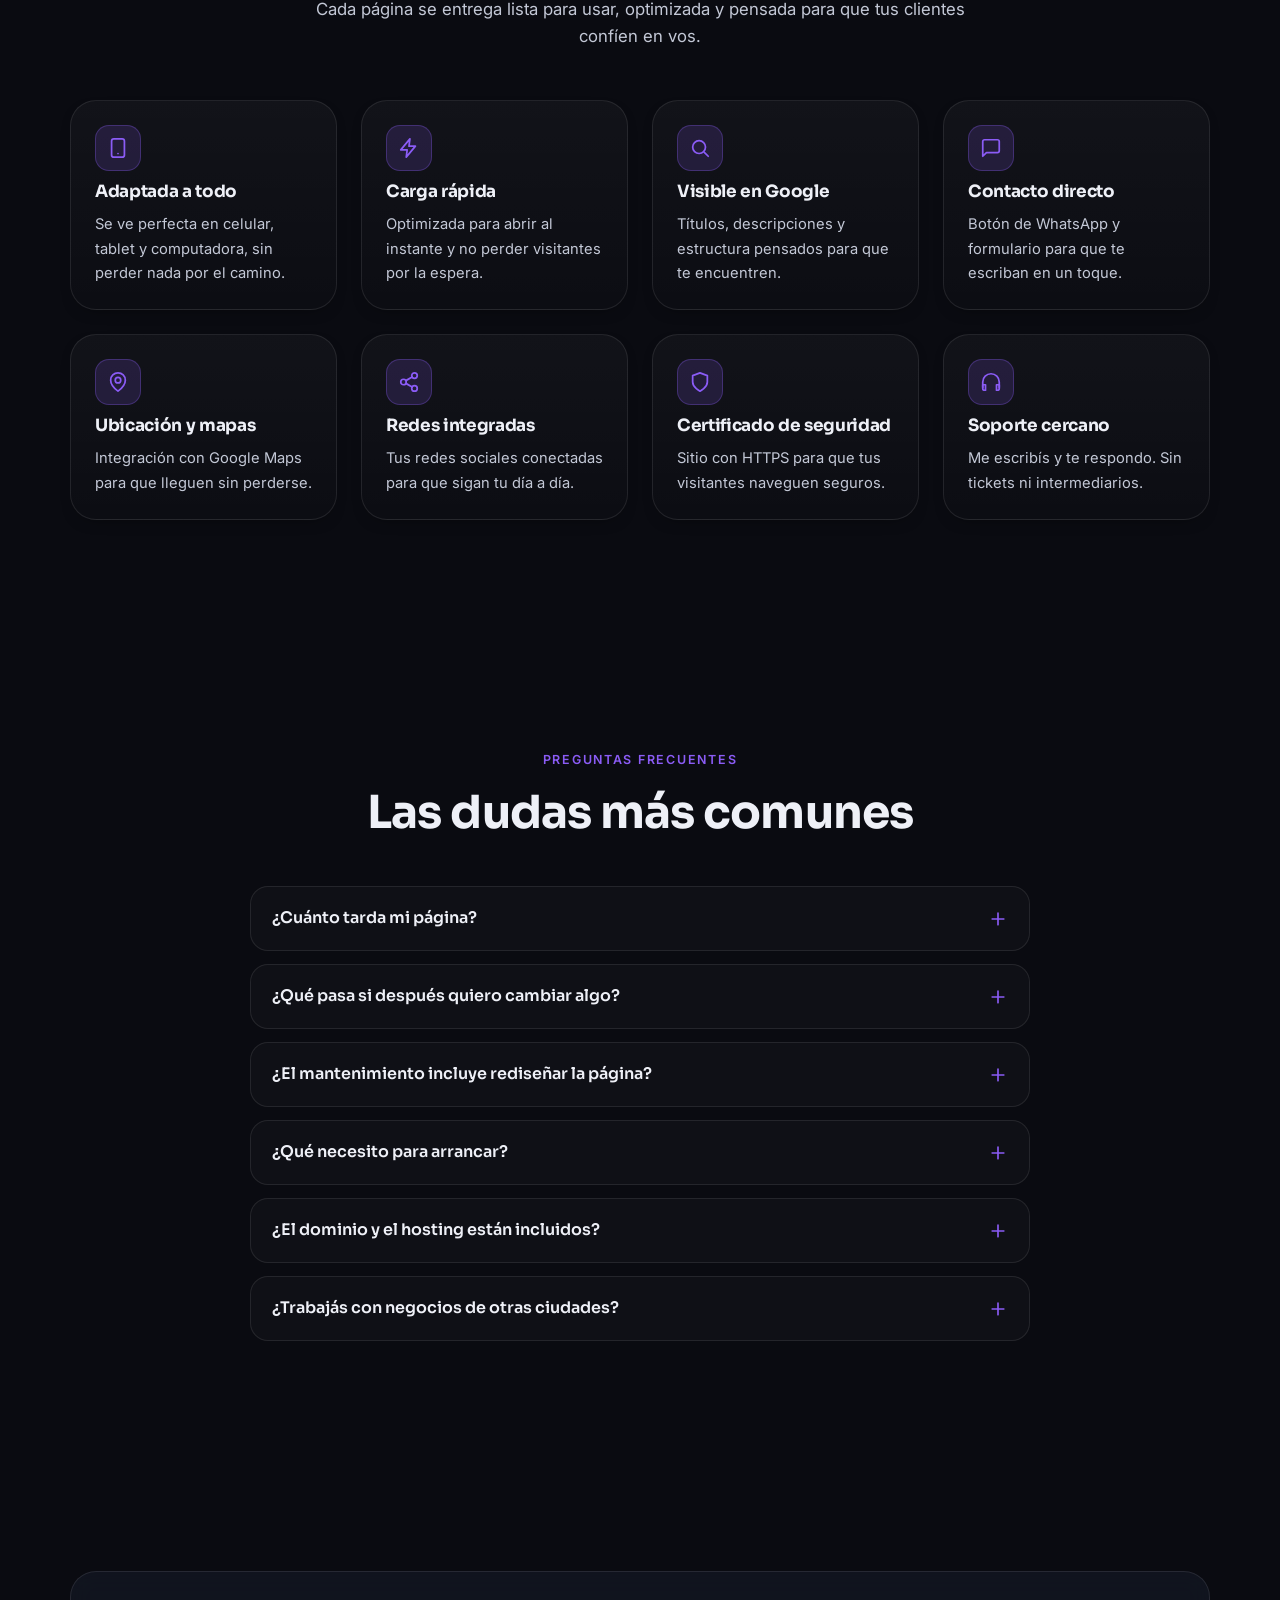
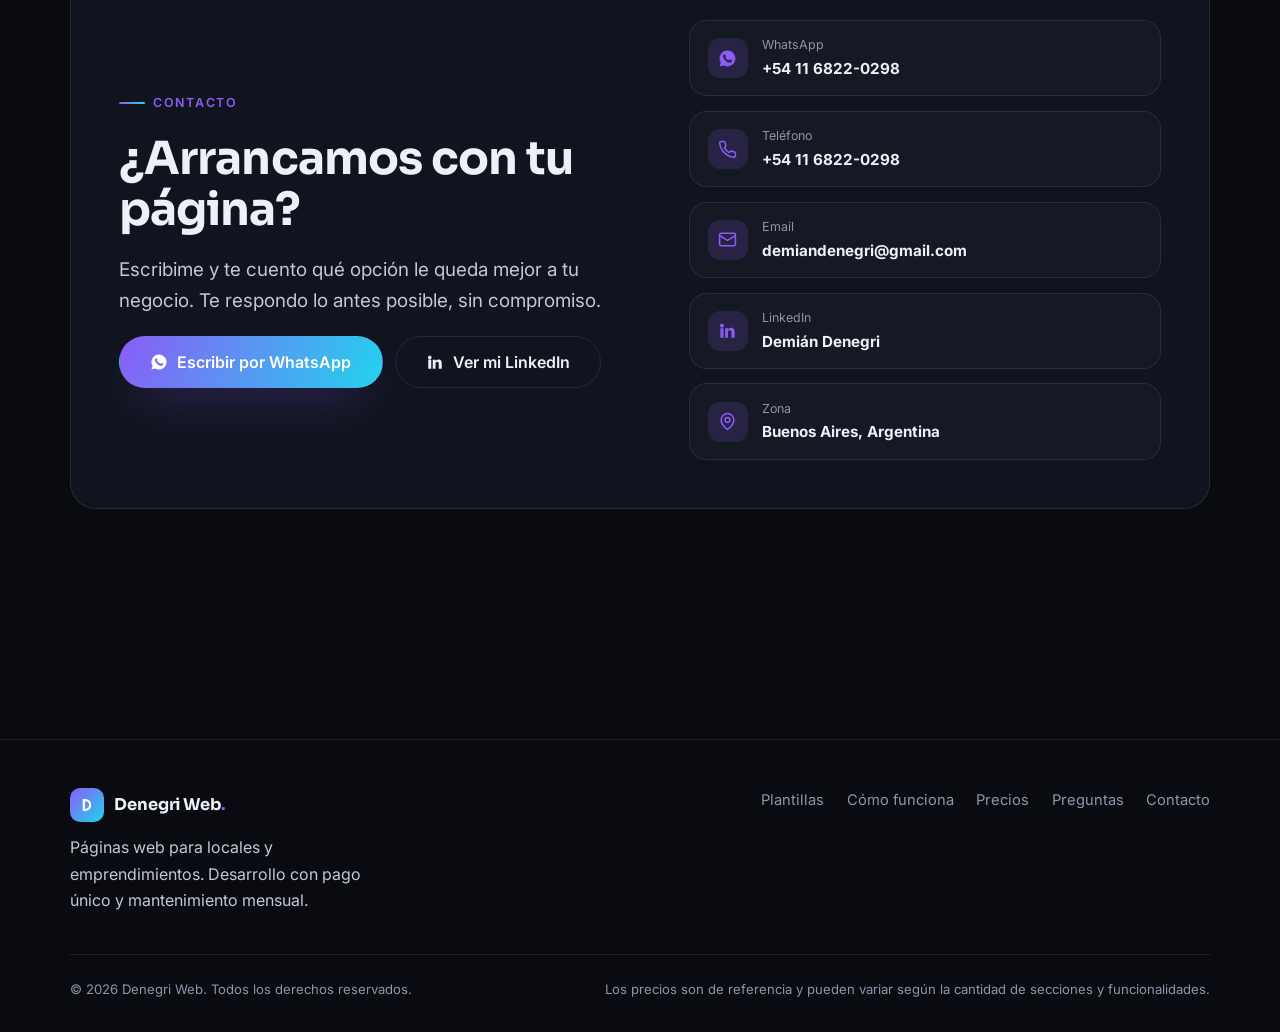
==== commit 17ceb4e7: "Pago unico incluye toma de fotos profesionales y dominio del negocio" ====
--- a/index.html
+++ b/index.html
@@ -333,6 +333,8 @@
               <li><svg viewBox="0 0 24 24" fill="none" stroke="currentColor" stroke-width="2.2" stroke-linecap="round" stroke-linejoin="round" aria-hidden="true"><path d="M20 6 9 17l-5-5"/></svg> Todas las secciones que necesites</li>
               <li><svg viewBox="0 0 24 24" fill="none" stroke="currentColor" stroke-width="2.2" stroke-linecap="round" stroke-linejoin="round" aria-hidden="true"><path d="M20 6 9 17l-5-5"/></svg> WhatsApp, formulario y Google Maps</li>
               <li><svg viewBox="0 0 24 24" fill="none" stroke="currentColor" stroke-width="2.2" stroke-linecap="round" stroke-linejoin="round" aria-hidden="true"><path d="M20 6 9 17l-5-5"/></svg> SEO básico para aparecer en Google</li>
+              <li><svg viewBox="0 0 24 24" fill="none" stroke="currentColor" stroke-width="2.2" stroke-linecap="round" stroke-linejoin="round" aria-hidden="true"><path d="M20 6 9 17l-5-5"/></svg> Toma de fotos profesionales para tu negocio</li>
+              <li><svg viewBox="0 0 24 24" fill="none" stroke="currentColor" stroke-width="2.2" stroke-linecap="round" stroke-linejoin="round" aria-hidden="true"><path d="M20 6 9 17l-5-5"/></svg> Dominio con el nombre de tu negocio (primer año incluido)</li>
               <li><svg viewBox="0 0 24 24" fill="none" stroke="currentColor" stroke-width="2.2" stroke-linecap="round" stroke-linejoin="round" aria-hidden="true"><path d="M20 6 9 17l-5-5"/></svg> Publicación y puesta en marcha</li>
             </ul>
             <a class="btn btn--primary btn--block" data-config-href="whatsapp" data-wa="¡Hola! Quiero cotizar el desarrollo de mi página web.">Quiero mi página</a>
@@ -458,7 +460,7 @@
               ¿Qué necesito para arrancar?
               <svg viewBox="0 0 24 24" fill="none" stroke="currentColor" stroke-width="2" stroke-linecap="round" aria-hidden="true"><path d="M12 5v14M5 12h14"/></svg>
             </button>
-            <div class="faq-answer"><div><p>Idealmente tu logo, algunas fotos y los textos de tus servicios. Si no los tenés, no hay problema: te ayudo a armarlos durante el proceso.</p></div></div>
+            <div class="faq-answer"><div><p>Tu logo y los textos de tus servicios. Si no tenés fotos, no hay problema: la toma de fotos profesionales está incluida en el desarrollo. Y si te falta el logo o los textos, te ayudo a armarlos durante el proceso.</p></div></div>
           </div>
 
           <div class="faq-item reveal" data-delay="4">
@@ -466,7 +468,7 @@
               ¿El dominio y el hosting están incluidos?
               <svg viewBox="0 0 24 24" fill="none" stroke="currentColor" stroke-width="2" stroke-linecap="round" aria-hidden="true"><path d="M12 5v14M5 12h14"/></svg>
             </button>
-            <div class="faq-answer"><div><p>Te dejo todo publicado y funcionando. El dominio y el hosting son servicios aparte (se pagan una vez al año) y te ayudo a elegir la opción más conveniente para tu caso.</p></div></div>
+            <div class="faq-answer"><div><p>Te dejo todo publicado y funcionando. El dominio con el nombre de tu negocio está incluido en el pago único (primer año). Después se renueva una vez al año, igual que el hosting, que es un servicio aparte; te ayudo a elegir la opción más conveniente para tu caso.</p></div></div>
           </div>
 
           <div class="faq-item reveal" data-delay="5">
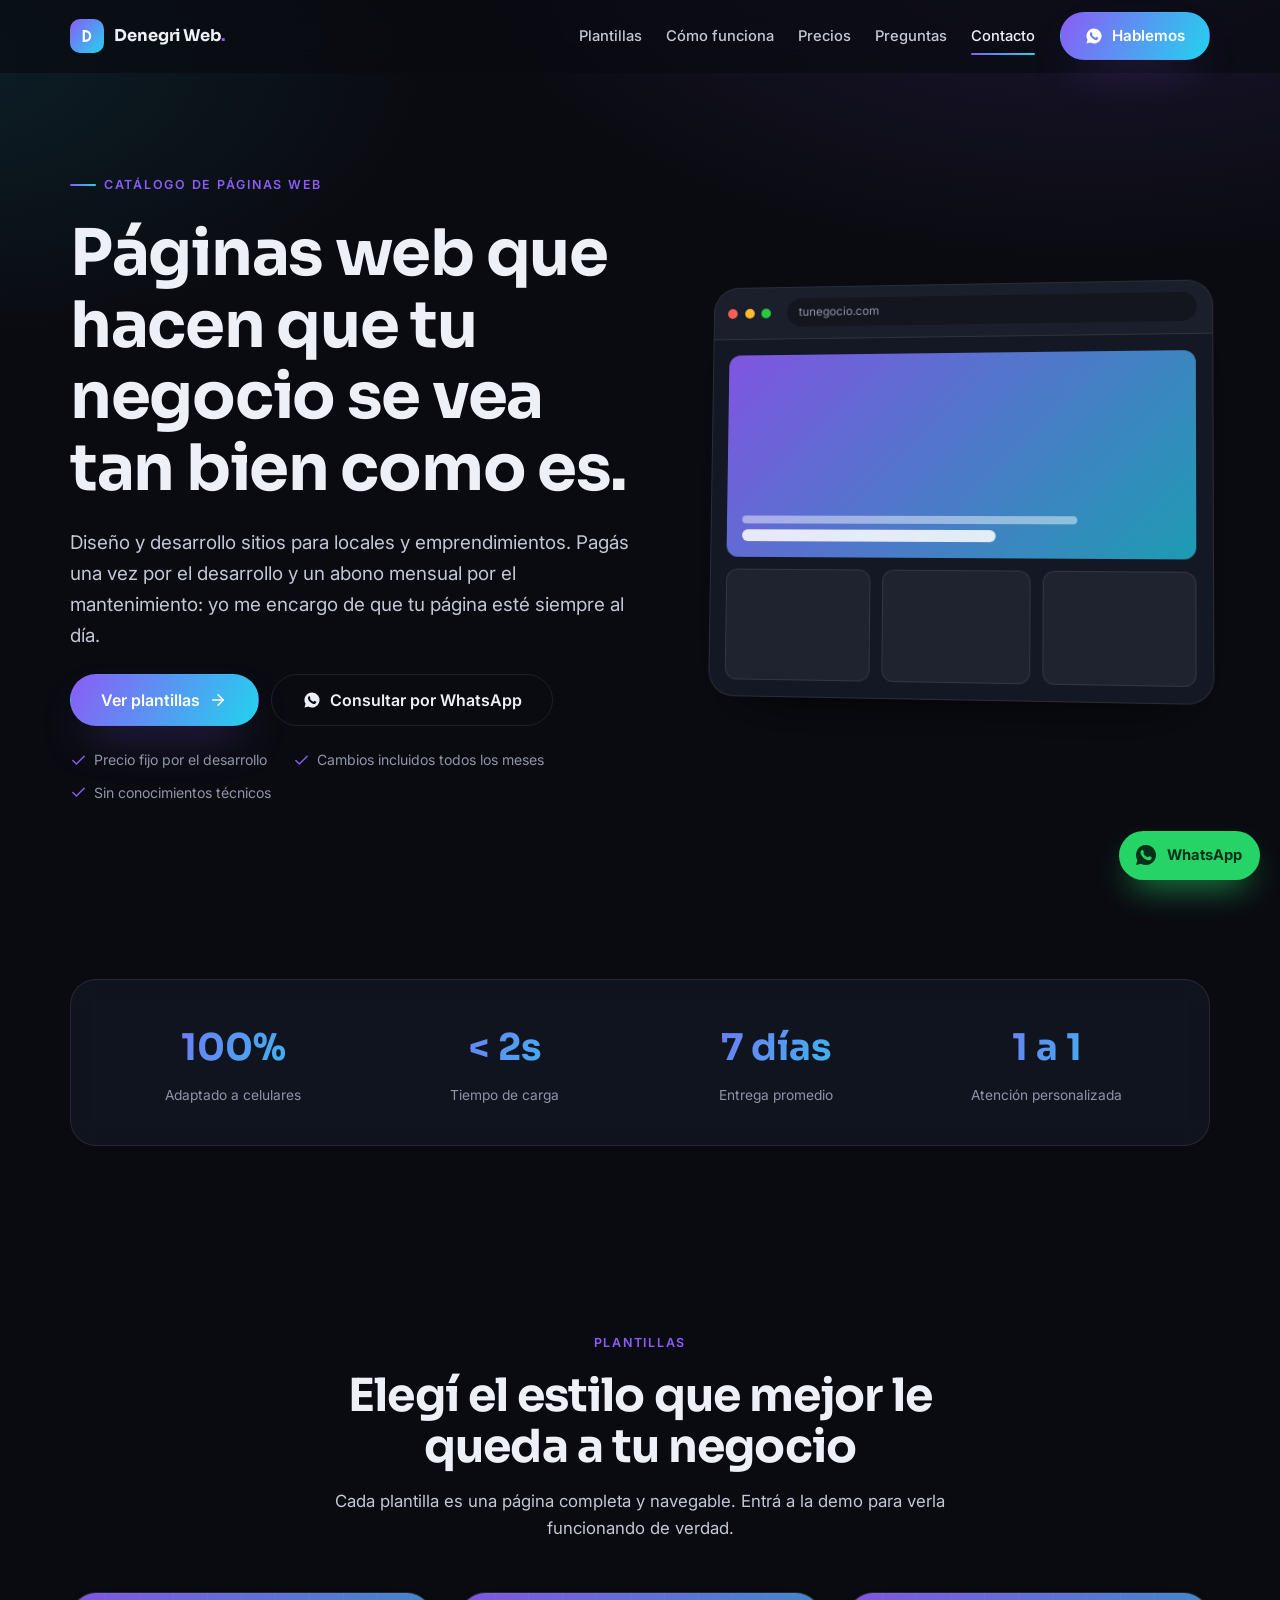
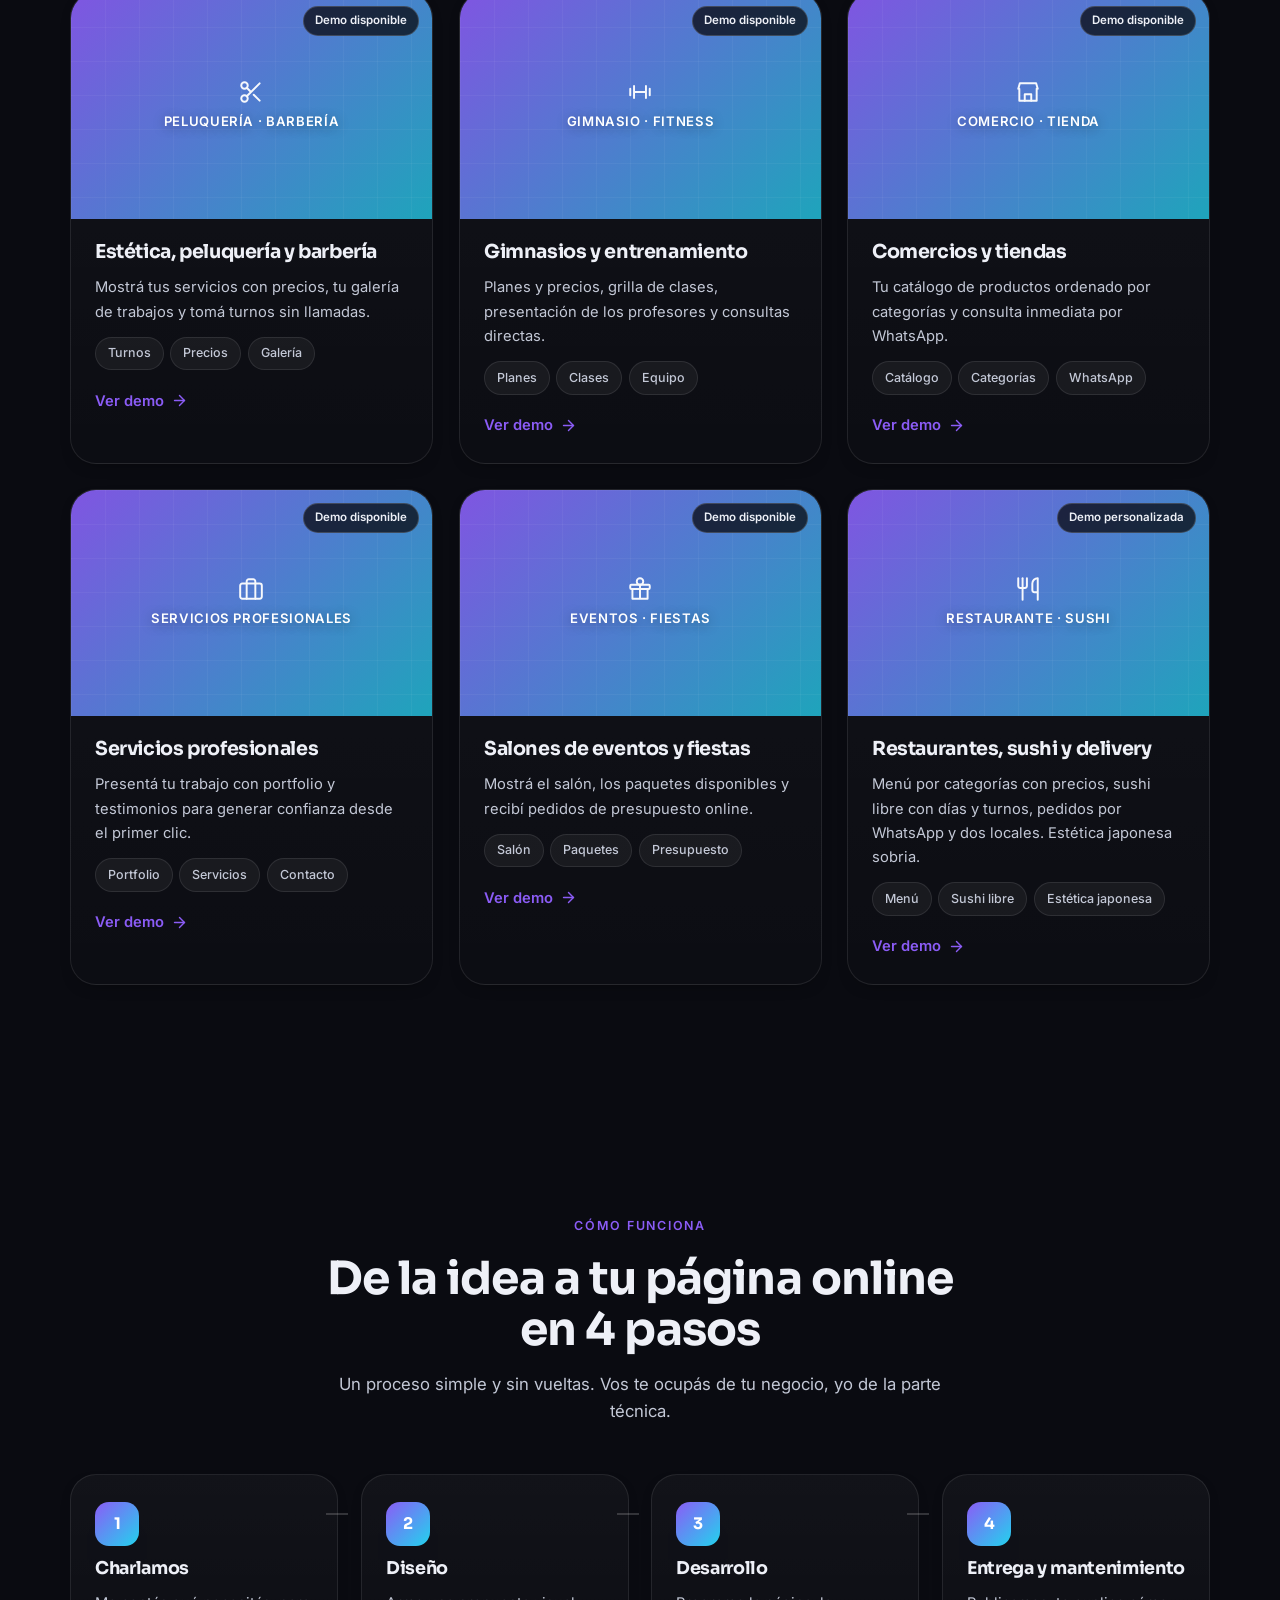
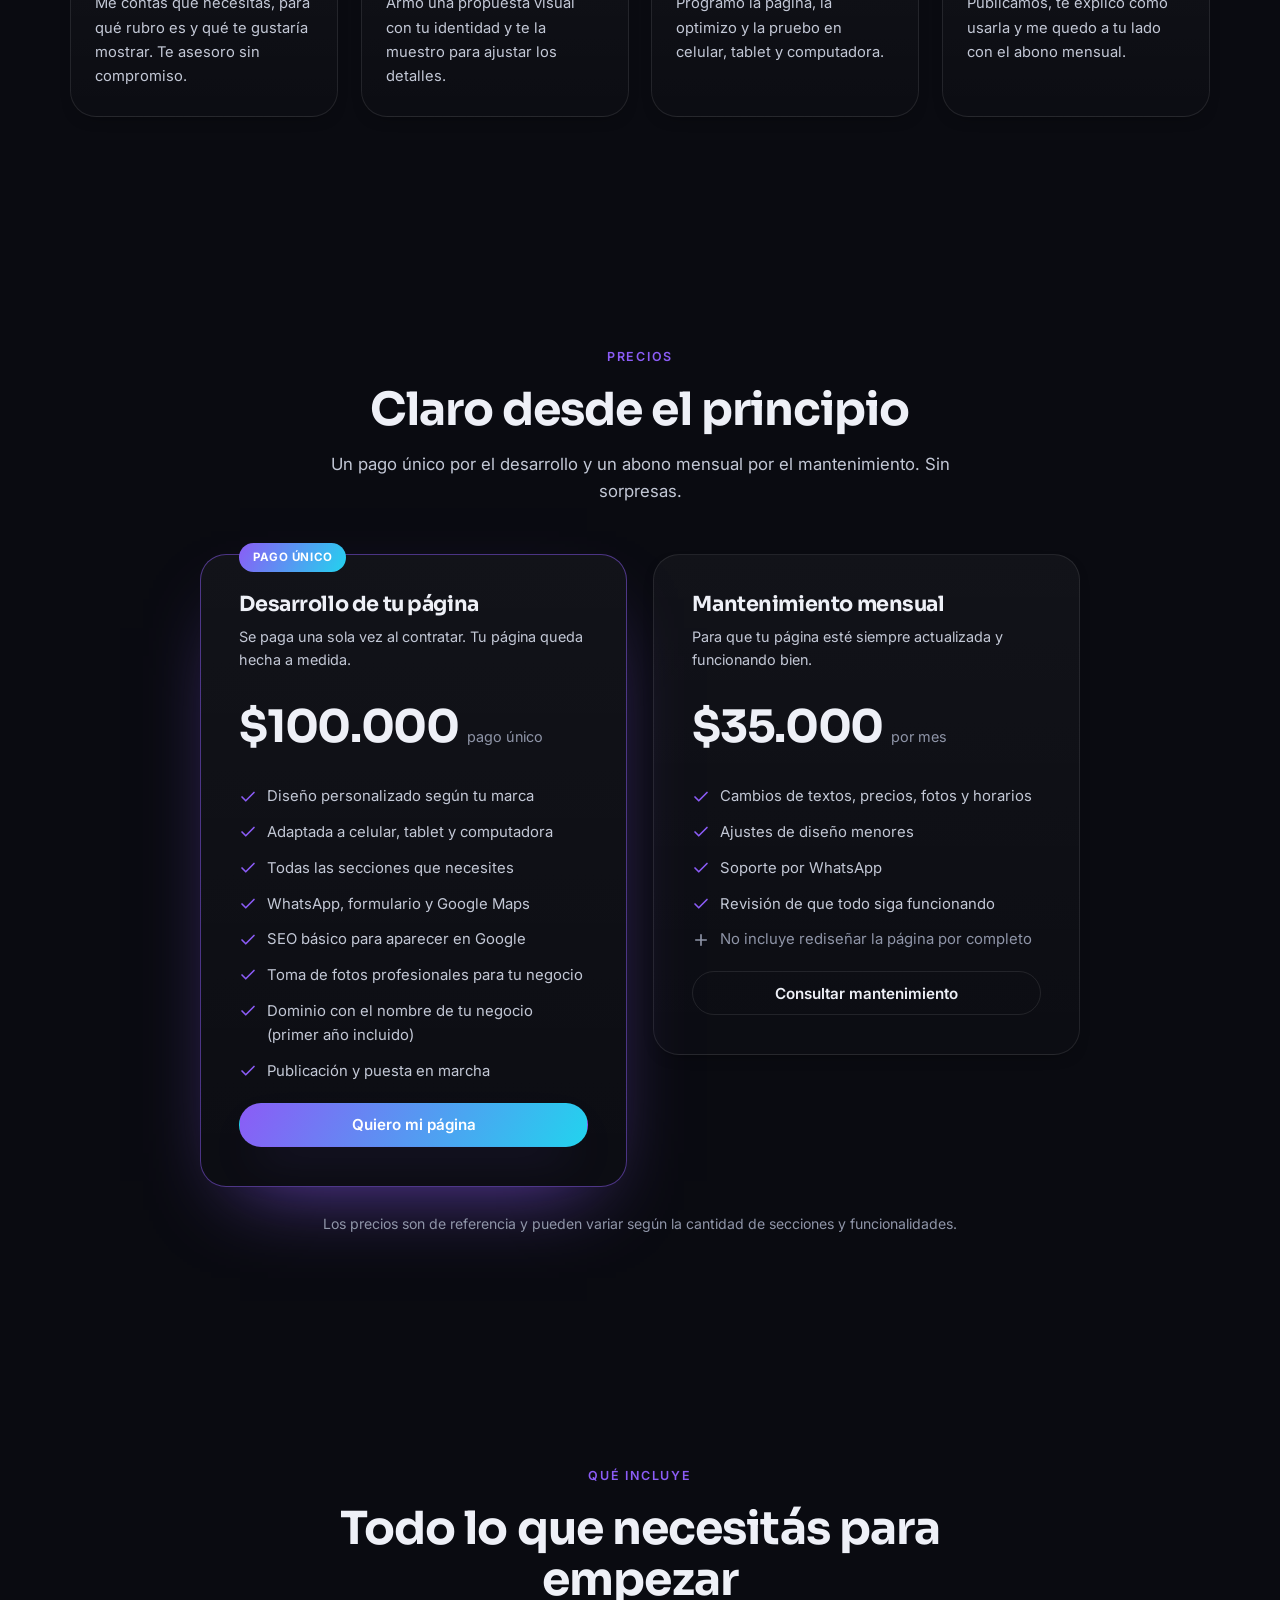
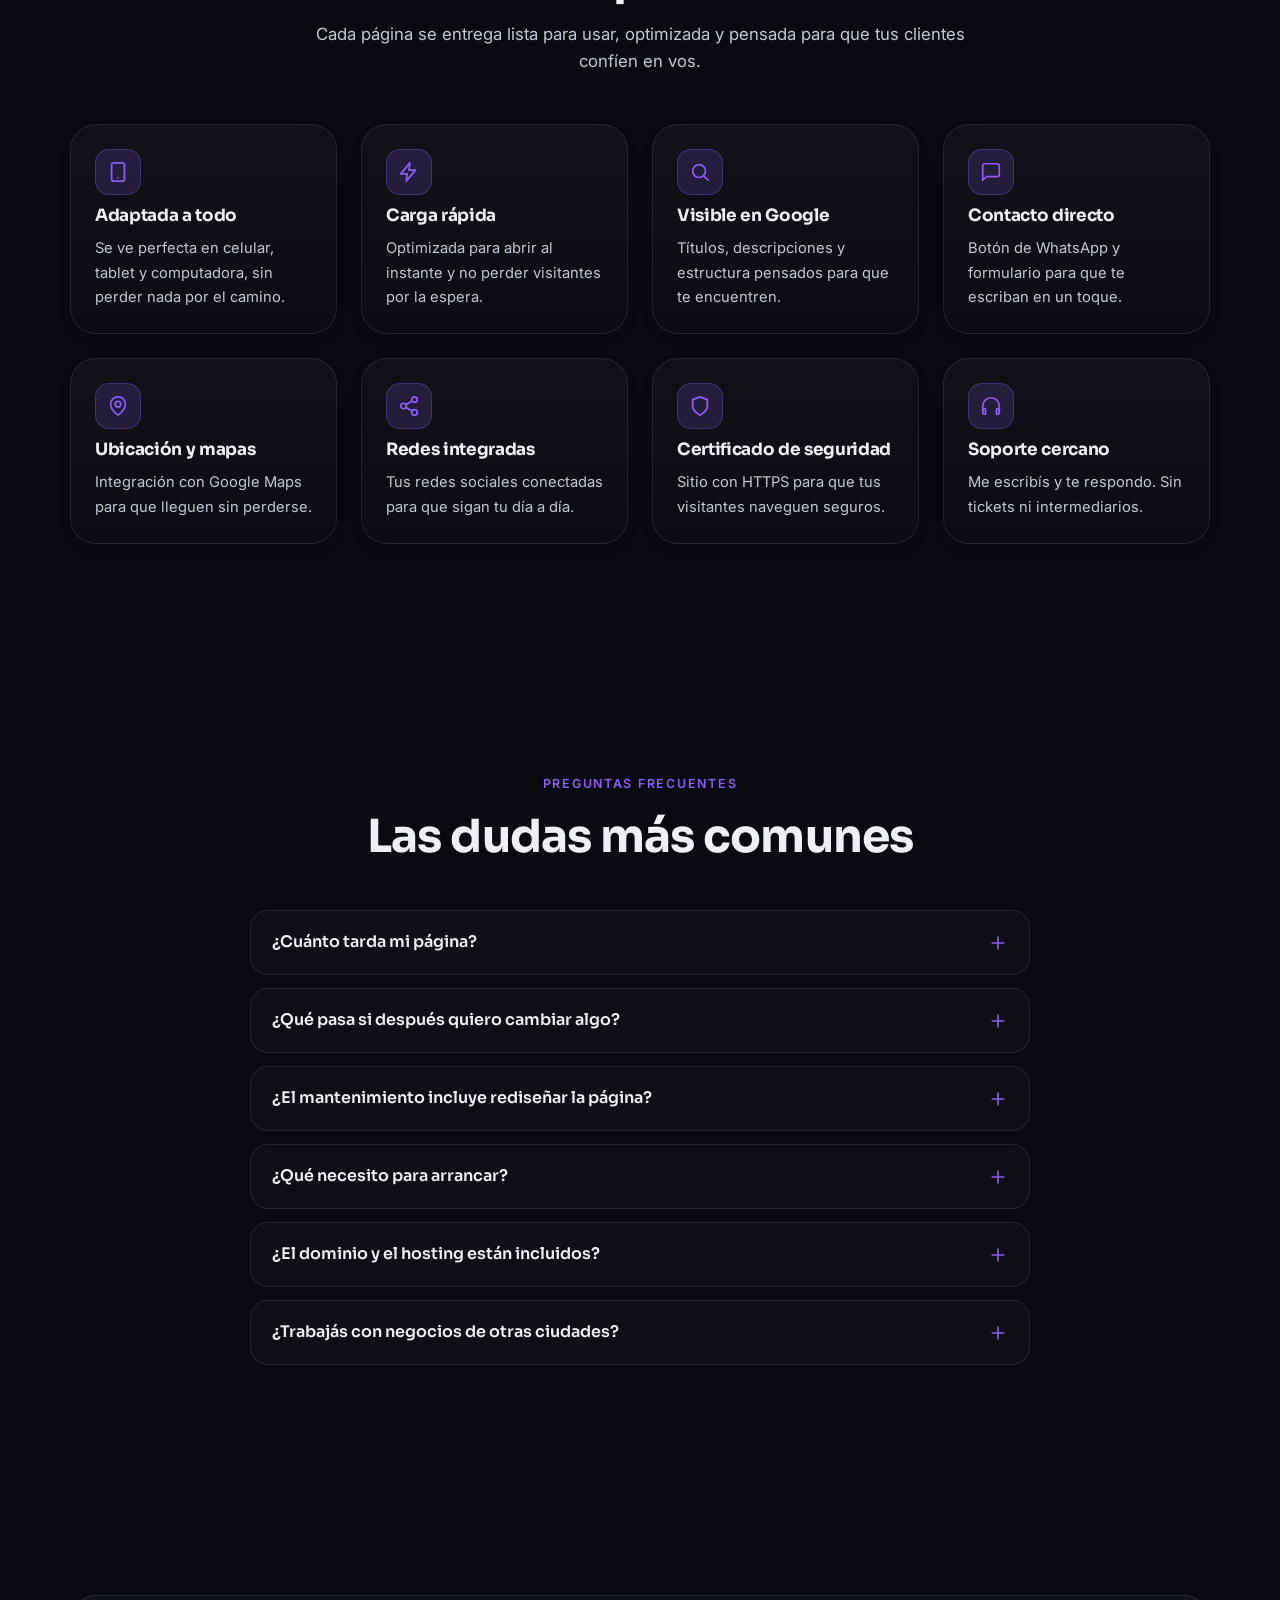
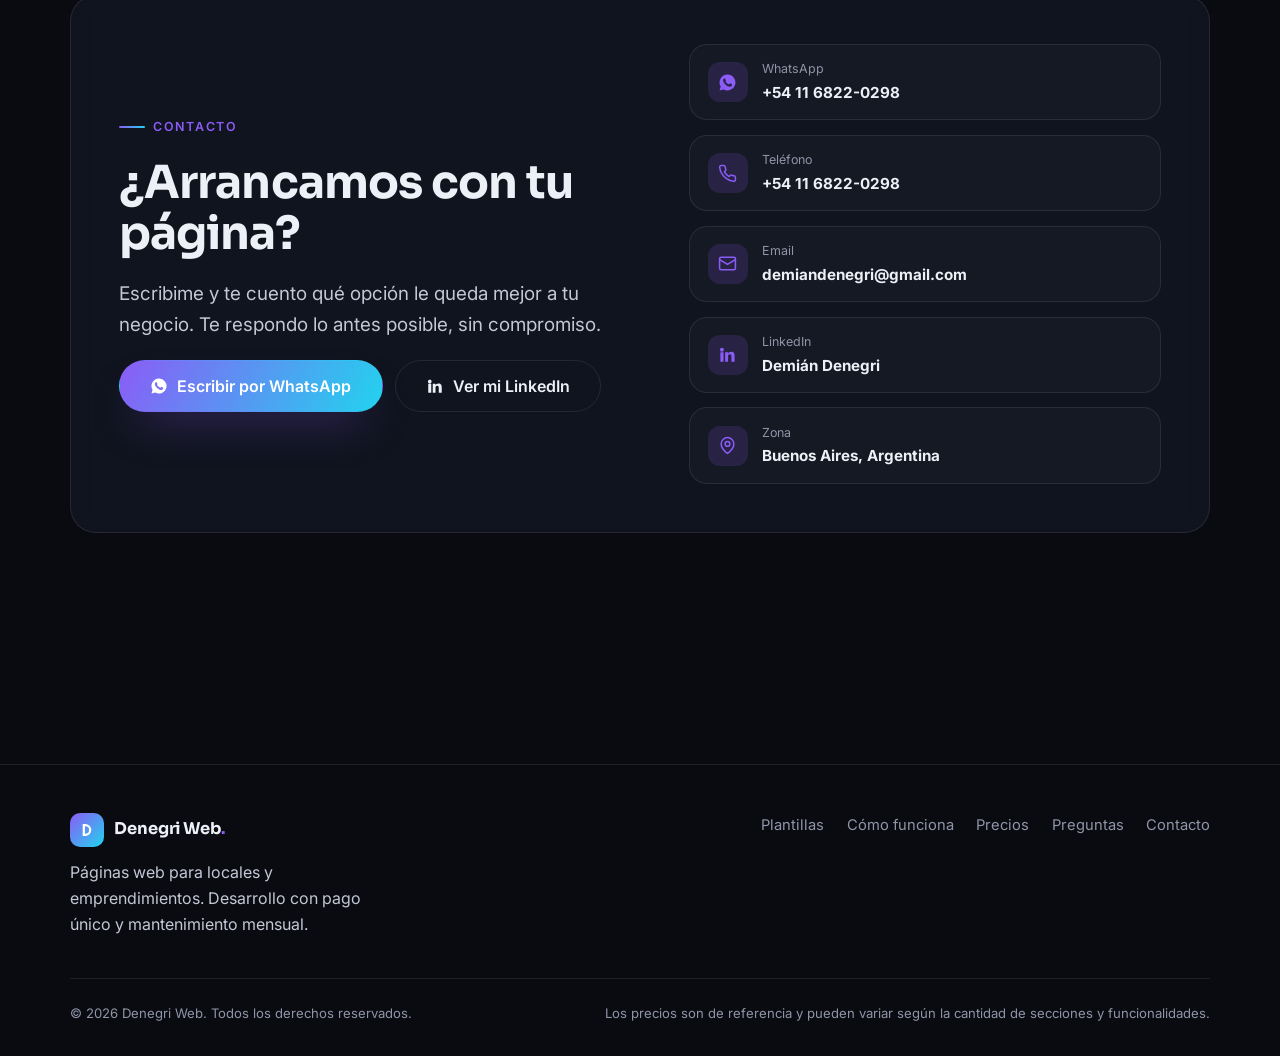
==== commit a603bc1c: "restaurante" ====
--- a/index.html
+++ b/index.html
@@ -156,7 +156,7 @@
                 <span class="chip">Precios</span>
                 <span class="chip">Galería</span>
               </div>
-              <a class="template-card__link" href="demos/peluqueria.html">
+              <a class="template-card__link" href="demos/peluqueria/index.html" aria-label="Ver demo de la plantilla de peluquería y barbería">
                 Ver demo
                 <svg viewBox="0 0 24 24" fill="none" stroke="currentColor" stroke-width="2" stroke-linecap="round" stroke-linejoin="round" aria-hidden="true"><path d="M5 12h14"/><path d="m12 5 7 7-7 7"/></svg>
               </a>
@@ -182,7 +182,7 @@
                 <span class="chip">Clases</span>
                 <span class="chip">Equipo</span>
               </div>
-              <a class="template-card__link" href="demos/gimnasio.html">
+              <a class="template-card__link" href="demos/gimnasio/index.html" aria-label="Ver demo de la plantilla de gimnasio y fitness">
                 Ver demo
                 <svg viewBox="0 0 24 24" fill="none" stroke="currentColor" stroke-width="2" stroke-linecap="round" stroke-linejoin="round" aria-hidden="true"><path d="M5 12h14"/><path d="m12 5 7 7-7 7"/></svg>
               </a>
@@ -208,7 +208,7 @@
                 <span class="chip">Categorías</span>
                 <span class="chip">WhatsApp</span>
               </div>
-              <a class="template-card__link" href="demos/tienda.html">
+              <a class="template-card__link" href="demos/tienda/index.html" aria-label="Ver demo de la plantilla de comercios y tiendas">
                 Ver demo
                 <svg viewBox="0 0 24 24" fill="none" stroke="currentColor" stroke-width="2" stroke-linecap="round" stroke-linejoin="round" aria-hidden="true"><path d="M5 12h14"/><path d="m12 5 7 7-7 7"/></svg>
               </a>
@@ -234,7 +234,7 @@
                 <span class="chip">Servicios</span>
                 <span class="chip">Contacto</span>
               </div>
-              <a class="template-card__link" href="demos/servicios.html">
+              <a class="template-card__link" href="demos/servicios/index.html" aria-label="Ver demo de la plantilla de servicios profesionales">
                 Ver demo
                 <svg viewBox="0 0 24 24" fill="none" stroke="currentColor" stroke-width="2" stroke-linecap="round" stroke-linejoin="round" aria-hidden="true"><path d="M5 12h14"/><path d="m12 5 7 7-7 7"/></svg>
               </a>
@@ -260,7 +260,33 @@
                 <span class="chip">Paquetes</span>
                 <span class="chip">Presupuesto</span>
               </div>
-              <a class="template-card__link" href="demos/eventos.html">
+              <a class="template-card__link" href="demos/eventos/index.html" aria-label="Ver demo de la plantilla de salones de eventos y fiestas">
+                Ver demo
+                <svg viewBox="0 0 24 24" fill="none" stroke="currentColor" stroke-width="2" stroke-linecap="round" stroke-linejoin="round" aria-hidden="true"><path d="M5 12h14"/><path d="m12 5 7 7-7 7"/></svg>
+              </a>
+            </div>
+          </article>
+
+          <!-- 6. Restaurante -->
+          <article class="template-card card reveal" data-delay="5">
+            <div class="template-card__preview">
+              <div class="ph">
+                <div class="ph__label">
+                  <svg viewBox="0 0 24 24" fill="none" stroke="currentColor" stroke-width="1.8" stroke-linecap="round" stroke-linejoin="round"><path d="M3 2v7a2 2 0 0 0 2 2h4a2 2 0 0 0 2-2V2"/><path d="M7 2v20"/><path d="M21 15V2a5 5 0 0 0-5 5v6a2 2 0 0 0 2 2h3Zm0 0v7"/></svg>
+                  Restaurante · Sushi
+                </div>
+              </div>
+              <span class="template-card__flag">Demo personalizada</span>
+            </div>
+            <div class="template-card__body">
+              <h3>Restaurantes, sushi y delivery</h3>
+              <p>Menú por categorías con precios, sushi libre con días y turnos, pedidos por WhatsApp y dos locales. Estética japonesa sobria.</p>
+              <div class="template-card__tags">
+                <span class="chip">Menú</span>
+                <span class="chip">Sushi libre</span>
+                <span class="chip">Estética japonesa</span>
+              </div>
+              <a class="template-card__link" href="demos/restaurante/index.html" aria-label="Ver demo de la plantilla de restaurantes, sushi y delivery">
                 Ver demo
                 <svg viewBox="0 0 24 24" fill="none" stroke="currentColor" stroke-width="2" stroke-linecap="round" stroke-linejoin="round" aria-hidden="true"><path d="M5 12h14"/><path d="m12 5 7 7-7 7"/></svg>
               </a>
--- a/assets/css/base.css
+++ b/assets/css/base.css
@@ -53,6 +53,21 @@
 [data-accent="tienda"]     { --accent: #10b981; --accent-rgb: 16, 185, 129; --accent-2: #22d3ee; --accent-2-rgb: 34, 211, 238; }
 [data-accent="servicios"]  { --accent: #3b82f6; --accent-rgb: 59, 130, 246; --accent-2: #22d3ee; --accent-2-rgb: 34, 211, 238; }
 [data-accent="eventos"]    { --accent: #f0b429; --accent-rgb: 240, 180, 41; --accent-2: #ec4899; --accent-2-rgb: 236, 72, 153; }
+/* Restaurante — estética tomada del Instagram de Amida: negro puro, tipografía
+   blanca en mayúsculas y acento rojo→ámbar. */
+[data-accent="restaurante"] {
+  --accent: #ff2d3f;
+  --accent-rgb: 255, 45, 63;
+  --accent-2: #ff9d2e;
+  --accent-2-rgb: 255, 157, 46;
+
+  --bg: #070707;
+  --bg-soft: #0c0c0c;
+  --surface: #111111;
+  --surface-2: #171717;
+  --border: rgba(255, 255, 255, 0.11);
+  --border-strong: rgba(255, 255, 255, 0.24);
+}
 
 /* ------------------------------------------------------------- reset ----- */
 *,
--- a/assets/css/catalog.css
+++ b/assets/css/catalog.css
@@ -154,6 +154,7 @@
   overflow: hidden;
   display: grid;
   align-content: start;
+  position: relative;
   transition: transform 0.35s var(--ease), border-color 0.35s var(--ease), box-shadow 0.35s var(--ease);
 }
 .template-card:hover {
@@ -178,6 +179,13 @@
 }
 .template-card__link svg { width: 17px; height: 17px; transition: transform 0.25s var(--ease); }
 .template-card:hover .template-card__link svg { transform: translateX(4px); }
+/* toda la tarjeta es clickeable y lleva a la demo de la plantilla */
+.template-card__link::after {
+  content: "";
+  position: absolute;
+  inset: 0;
+  z-index: 1;
+}
 .template-card__flag {
   position: absolute;
   top: 0.8rem; right: 0.8rem;
